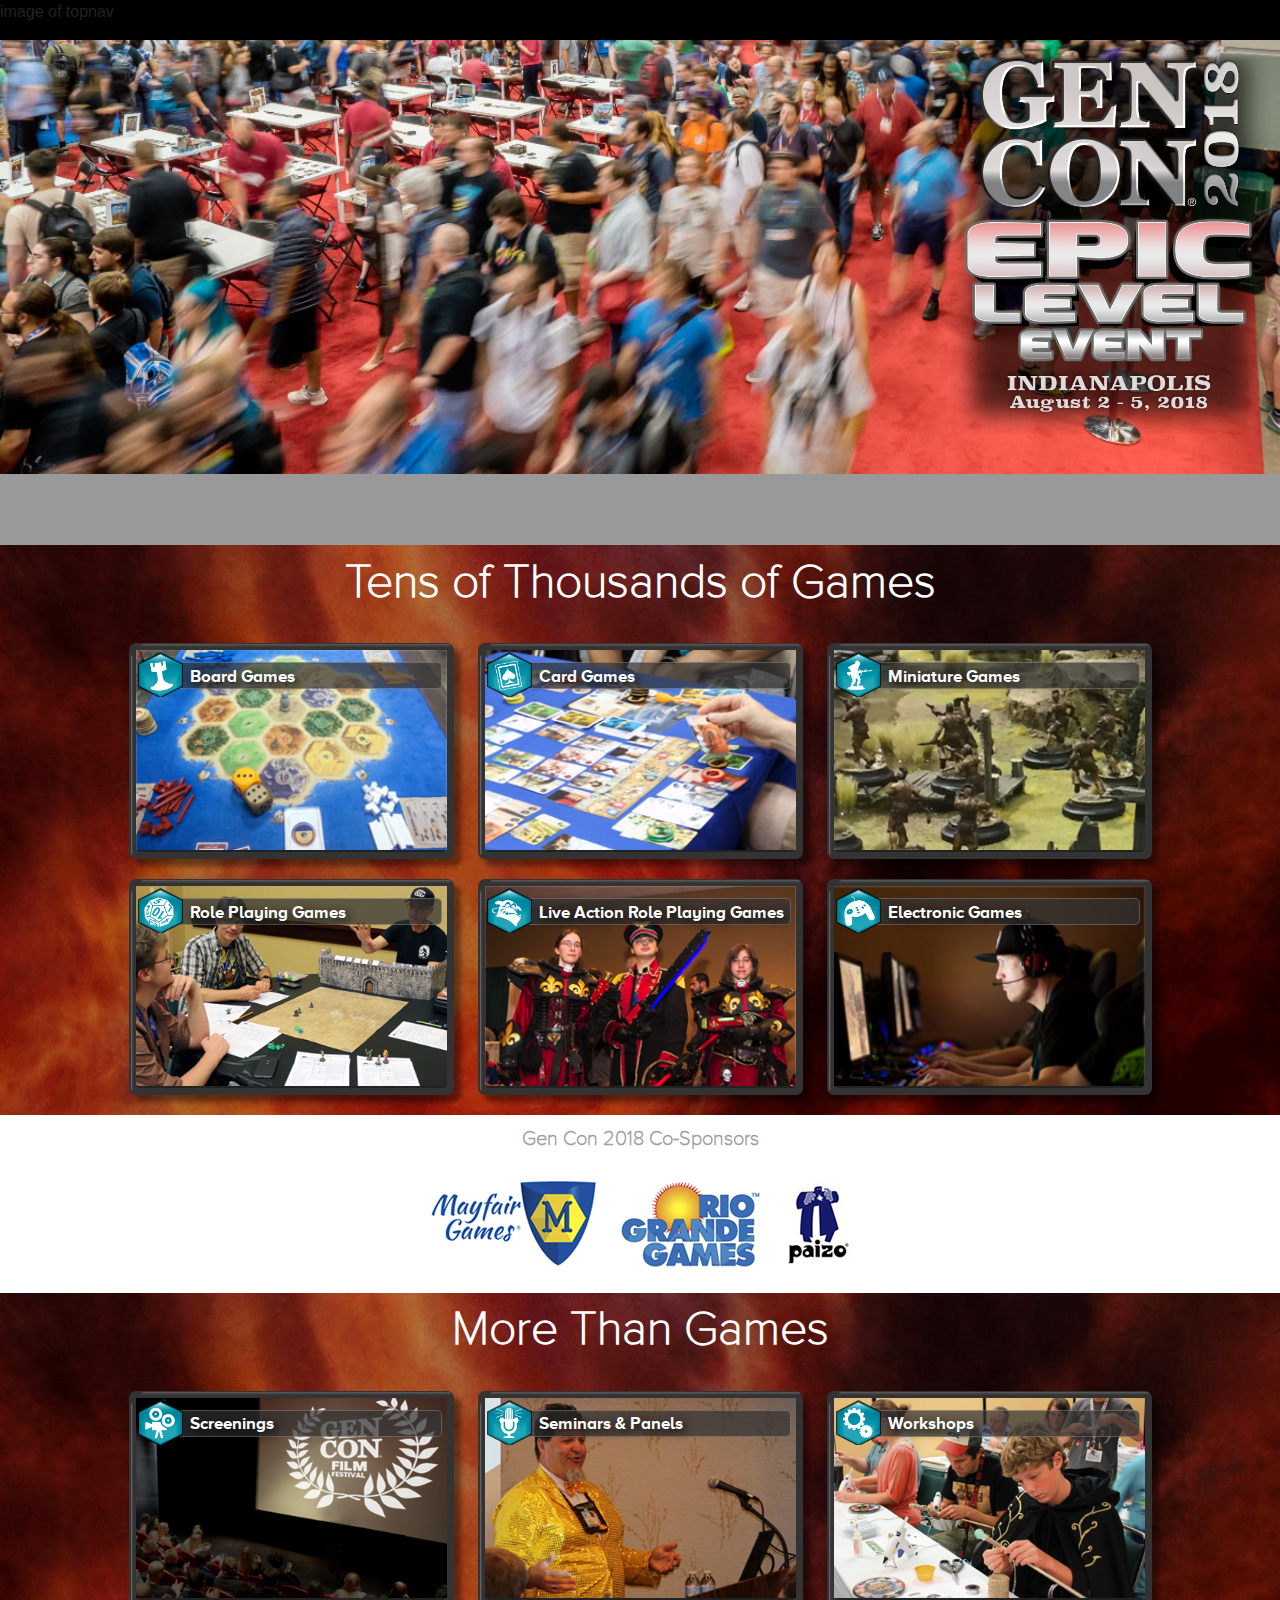
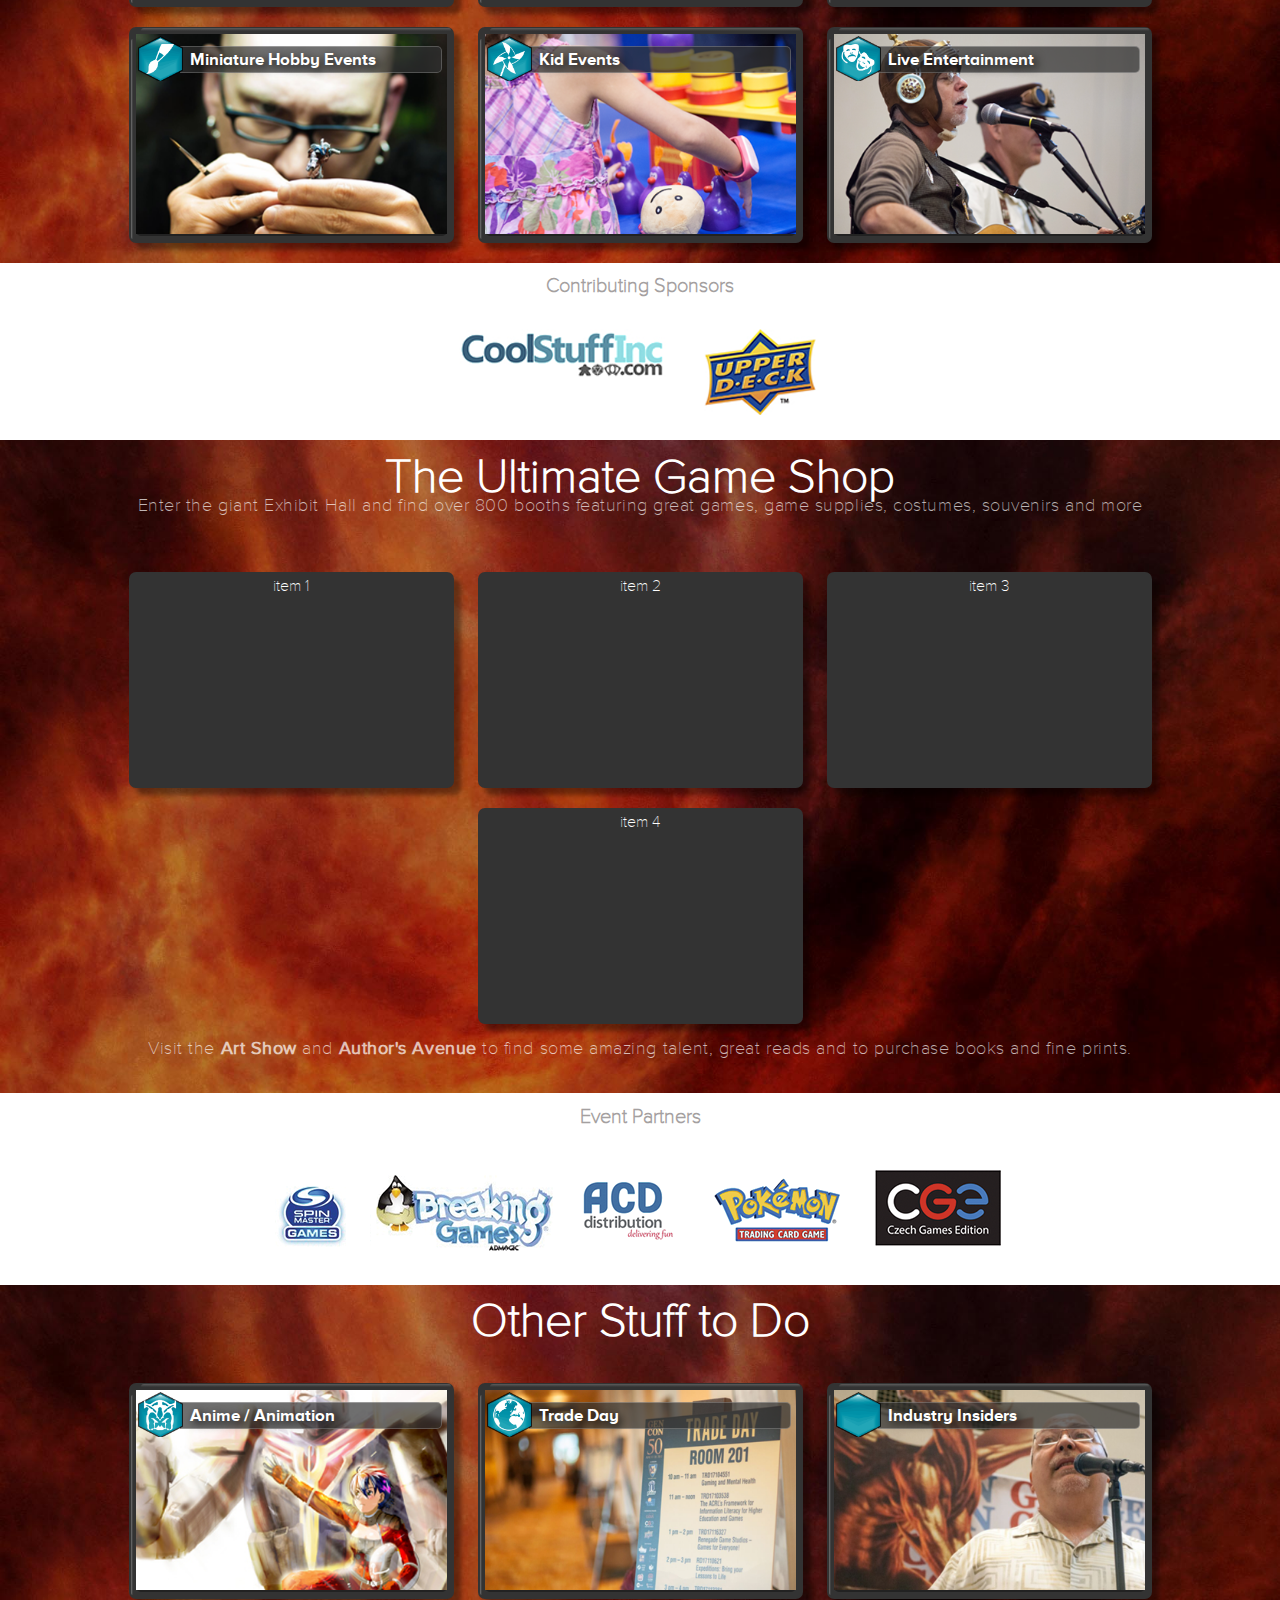
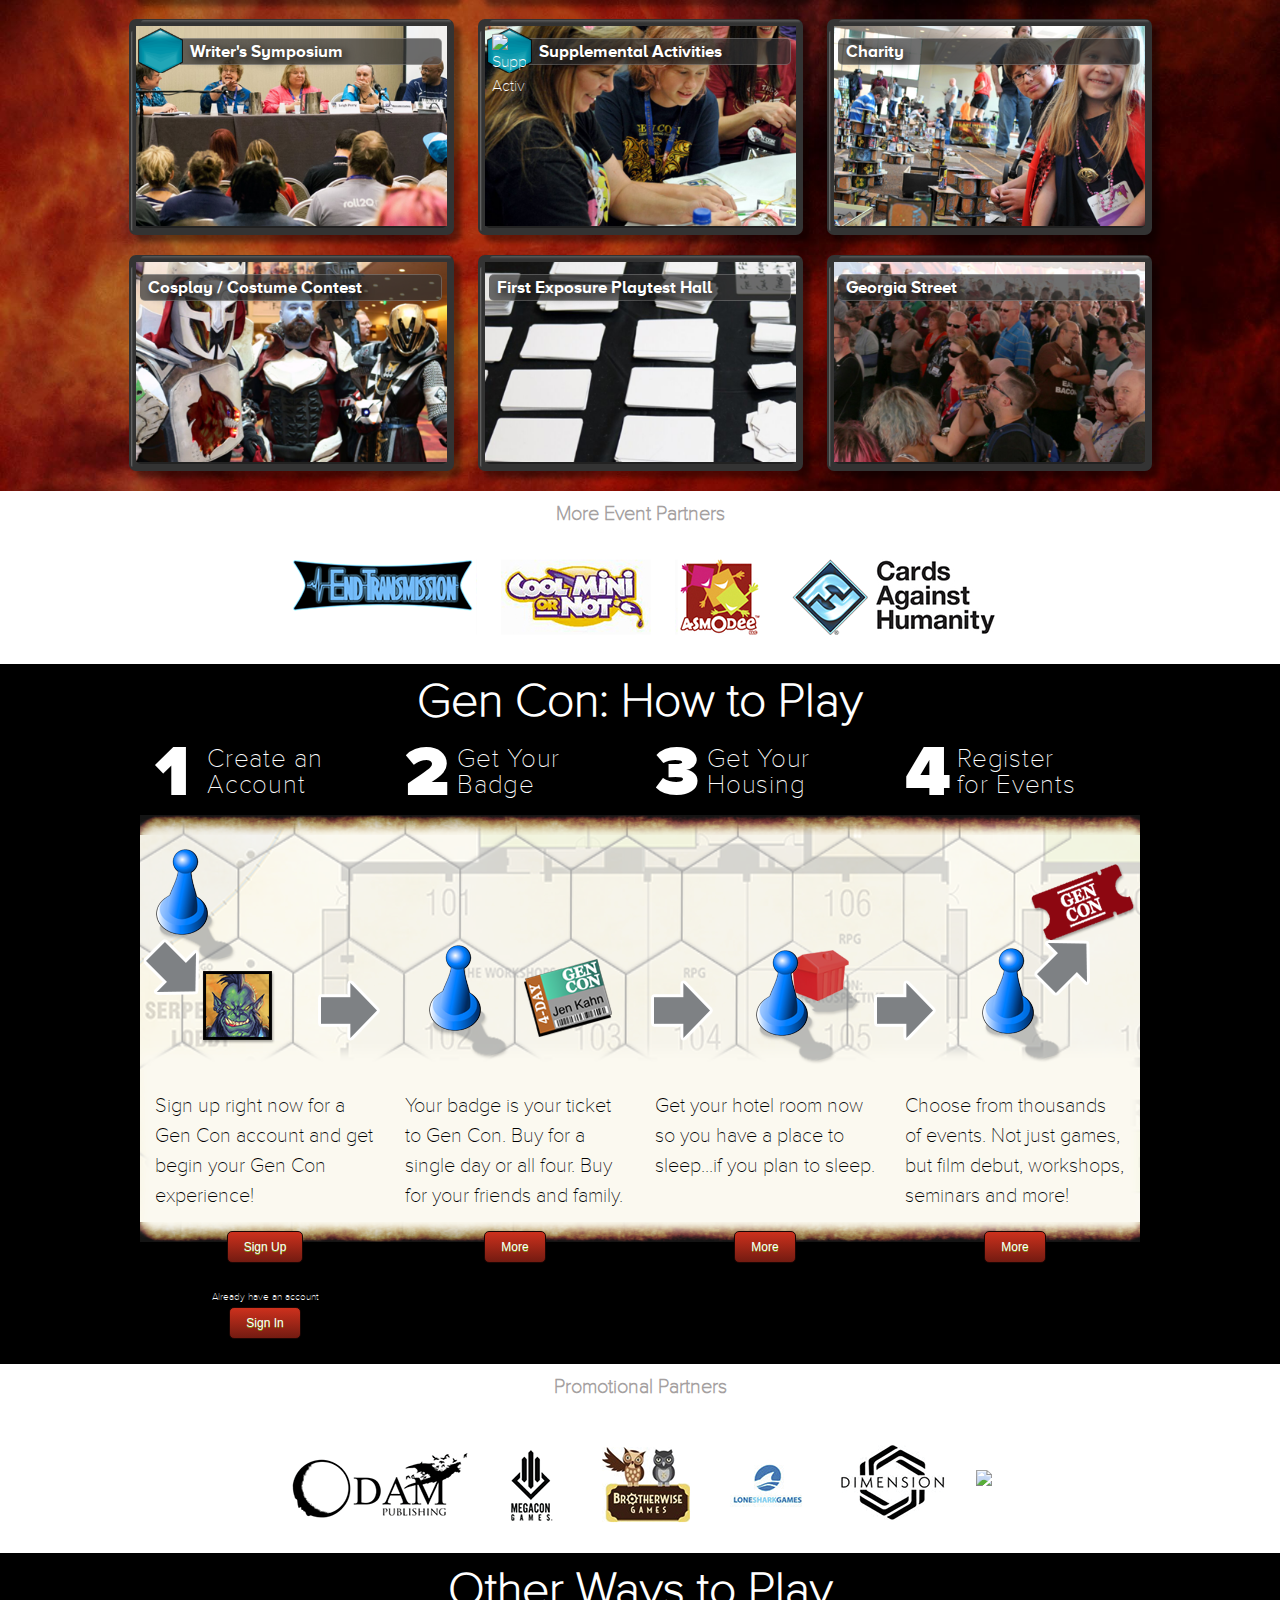
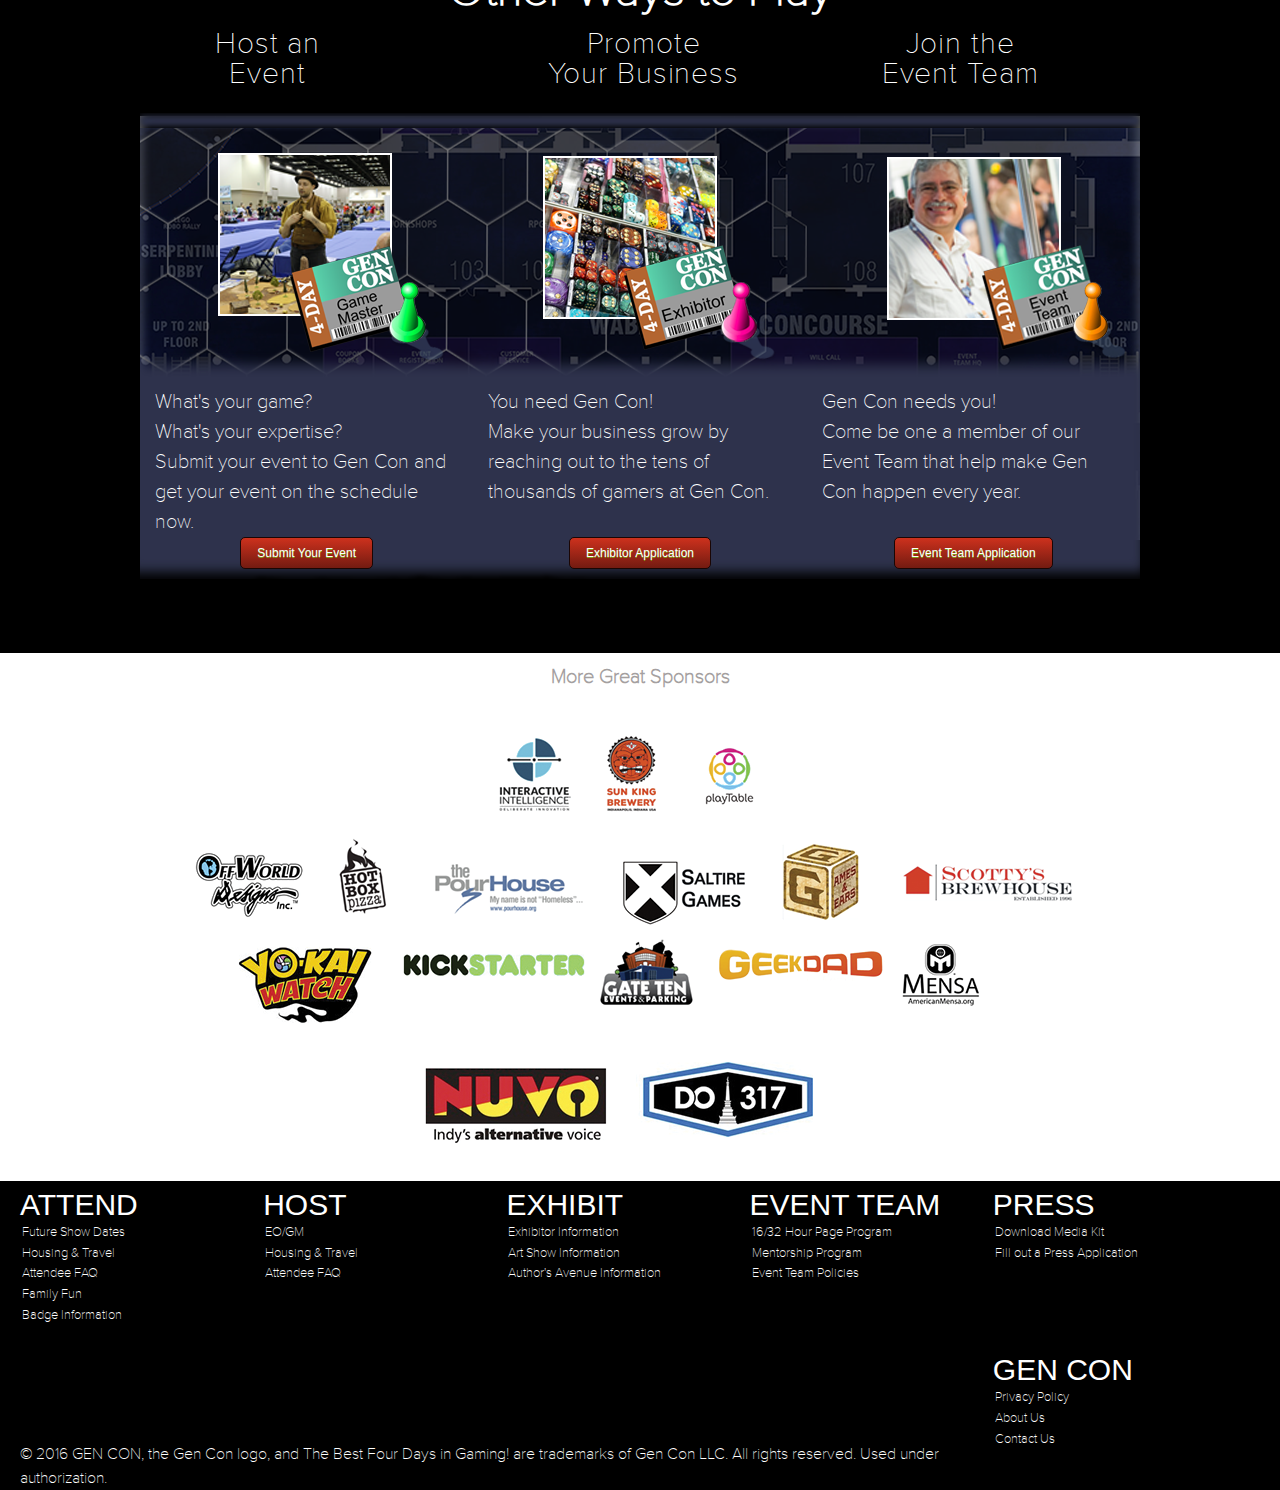
==== index.html @ 9a0e6e5e "fixed content for other stuff, added new icons and no-hex layout variant" ====
<!DOCTYPE HTML>
<html>
  <head>
    <title>Gen Con: Landing Page Sample</title>
    <link rel="stylesheet" type="text/css" href="css/normalize.css">
    <link rel="stylesheet" type="text/css" href="css/foundation.min.css">
    <link rel="stylesheet" type="text/css" href="css/style.css">
    <script src="js/vendor/modernizr.js"></script>
  </head>

  <body>
    <div class="topnav-fpo">
      image of topnav
    </div>
    <div class="landing-page">
      <section class="splash">

        <!-- temporarily adding background image while we wait for video -->
        <div class="bg-video" style="background-image:url('images/splash-background-tmp.jpg');background-repeat: no-repeat;background-size: cover;background-position-y:-350px;">
          <video preload=auto autoplay loop>
            <!-- <source src="videos/exhall-open-2018.mp4" type="video/mp4"> -->
          </video>
        </div>
        <div class="logo-panel">
          <img src="images/logo-panel.png">
        </div>

      </section>

      <section class="cards games">
        <h1>Tens of Thousands of Games</h1>

        <div class="card-grid">
          <div class="card active">
              <div class="card-content">
                <div class="card-art" id="boardgames"></div>
                <div class="event-type">
                  <img src="images/BoardgamesIcon.png" alt="Board Games">
                </div>
                <div class="card-title-plate">
                </div>

                <h3 class="card-title">
                    Board Games
                </h3>
                <div class="card-shine-x"></div>
                <div class="card-shine-y"></div>
                <article class="card-popup-content">
                  <div class="close-button">
                    <i class="fa fa-times-circle"></i>
                  </div>
                  <div class="card-popup-img">
                    <img src="images/card-bg-boardgames.png" />
                  </div>
                  <p>
                    Board games/table top games run the gamut from Eurogame's, to war games, to abstract, and much more. Lots to choose from based on strategy or with an element of chance from some of your favorite publishers or new ones yet to be discovered. Not your grandmother's "Sorry", although you might find some classics among the offerings!
                  </p>

                </article>
              </div>
            </div>

          <div class="card active">
            <div class="card-content">
              <div class="card-art" id="ccg"></div>
              <div class="event-type">
                <img src="images/CardGamesIcon.png" alt="Card Games">
              </div>
              <div class="card-title-plate">
              </div>

              <h3 class="card-title">
                  Card Games
              </h3>
              <div class="card-shine-x"></div>
              <div class="card-shine-y"></div>
              <article class="card-popup-content">
                <div class="close-button">
                  <i class="fa fa-times-circle"></i>
                </div>
                <!-- <h1>Card Games</h1> -->
                <div class="card-popup-img">
                  <img src="images/card-bg-ccg.png" />
                </div>
                <p>
                   Games where cards are the focus! Trading or non-collectable, miniatures included or not, this category offers a broad range including Magic the Gathering, Dominion, Pok&eacute;mon, Munchkin and more. Just a few of what you'll find under this category.
                <p>
              </article>
            </div>
          </div>
          <div class="card active">
            <div class="card-content">
              <div class="card-art" id="minis"></div>
              <div class="event-type">
                <img src="images/HistoricalMiniaturesIcon.png" alt="Miniature Games">
              </div>
              <div class="card-title-plate">
              </div>

              <h3 class="card-title">
                  Miniature Games
              </h3>
              <div class="card-shine-x"></div>
              <div class="card-shine-y"></div>
              <article class="card-popup-content">
                <div class="close-button">
                  <i class="fa fa-times-circle"></i>
                </div>
                <!-- <h1>Miniature Games</h1> -->
                <div class="card-popup-img">
                  <img src="images/card-bg-minis.png" />
                </div>
                <p>
                   Often associated with war gaming where battles are simulated, miniatures games not only include historical enactments but also non-historical into fantasy worlds to delight your sense's. The visual aspect of these games is something to be seen with intricate figurines, modeled terrain depicting landscapes known or unknown. They are not only fun to play, but fun to witness too!
                <p>
              </article>
            </div>
          </div>
        </div>
        <div class="card-grid">
          <div class="card active">
            <div class="card-content">
              <div class="card-art" id="rpg"></div>
              <div class="event-type">
                <img src="images/RPGIcon.png" alt="Role Playing Games">
              </div>
              <div class="card-title-plate">
              </div>
              <h3 class="card-title">
                  Role Playing Games
              </h3>
              <div class="card-shine-x"></div>
              <div class="card-shine-y"></div>
              <article class="card-popup-content">
                <div class="close-button">
                  <i class="fa fa-times-circle"></i>
                </div>
                <!-- <h1>Role Playing Games</h1> -->
                <div class="card-popup-img">
                  <img src="images/card-bg-rpg.png" />
                </div>
                <p>
                   Quintessential table top gaming where players create characters and have the freedom to improvise within the rules of the game. A typical adventure runs approx. 4 hours; players choices help to shape the course of the game! D&amp;D, Call of Cthulhu, and Pathfinder are just a few of what you'll find in this incredible rich and robust category.
                <p>
              </article>
            </div>
          </div>
          <div class="card active">
            <div class="card-content">
              <div class="card-art" id="larp"></div>
              <div class="event-type">
                <img src="images/LARPIcon.png" alt="LARP Games">
              </div>
              <div class="card-title-plate" style="padding-left: 25px;">
              </div>
              <h3 class="card-title">
                  Live Action Role Playing Games
              </h3>
              <div class="card-shine-x"></div>
              <div class="card-shine-y"></div>
              <article class="card-popup-content">
                <div class="close-button">
                  <i class="fa fa-times-circle"></i>
                </div>
                <!-- <h1>Live Action Role Playing Games</h1> -->
                <div class="card-popup-img">
                  <img src="images/card-bg-larp.png" />
                </div>
                <p>
                   Where role playing games meets improvisation head on! Players interact with one another and act out their character in character.
                <p>
              </article>
            </div>
          </div>
          <div class="card active">
            <div class="card-content">
              <div class="card-art" id="egames"></div>
              <div class="event-type">
                <img src="images/ElectronicGamesIcon.png" alt="Electronic Games">
              </div>
              <div class="card-title-plate">
              </div>
              <h3 class="card-title">
                  Electronic Games
              </h3>
              <div class="card-shine-x"></div>
              <div class="card-shine-y"></div>
              <article class="card-popup-content">
                <div class="close-button">
                  <i class="fa fa-times-circle"></i>
                </div>
                <!-- <h1>Electronic Games</h1> -->
                <div class="card-popup-img">
                  <img src="images/card-bg-egames.png" />
                </div>
                <p>
                   Gen Con offers quite a range in the e-game arena from PCs and consoles, to VR, to classic arcade cabinet games too! You'll also discover immersive bridge simulator games which allow multiple players to take their positions on the bridge of a starship to work together to solve missions
                <p>
              </article>
            </div>
          </div>
        </div>
      </section>

      <section class="sponsor">
        <h1>Gen Con 2018 Co-Sponsors</h1>
        <div class="sponsor-logos">
          <img src="images/sponsors/mayfair.png">
          <img src="images/sponsors/riogrande.png">
          <img src="images/sponsors/paizo.png">
        </div>
      </section>

      <section class="cards more">
        <h1>More Than Games</h1>
        <div class="card-grid">
          <div class="card active">
              <div class="card-content">
                <div class="card-art" id="screenings"></div>
                <div class="event-type">
                  <img src="images/FilmIcon.png" alt="Screenings">
                </div>
                <div class="card-title-plate">
                </div>

                <h3 class="card-title">
                    Screenings
                </h3>
                <div class="card-shine-x"></div>
                <div class="card-shine-y"></div>
                <article class="card-popup-content">
                  <div class="close-button">
                    <i class="fa fa-times-circle"></i>
                  </div>
                  <div class="card-popup-img">
                    <img src="images/card-bg-film.png" />
                  </div>
                  <p>
                    A variety of video presentations to inform or for fun! Under this category you'll find screening including anime, classic films, web series, and Film Contest submissions. These events are usually free, but acquiring a ticket ensures a seat.
                  </p>
                </article>
              </div>
            </div>

          <div class="card active">
            <div class="card-content">
              <div class="card-art" id="seminars"></div>
              <div class="event-type">
                <img src="images/SeminarsIcon.png" alt="Seminars & Panels">
              </div>
              <div class="card-title-plate">
              </div>

              <h3 class="card-title">
                  Seminars &amp; Panels
              </h3>
              <div class="card-shine-x"></div>
              <div class="card-shine-y"></div>
              <article class="card-popup-content">
                <div class="close-button">
                  <i class="fa fa-times-circle"></i>
                </div>
                <!-- <h1>Card Games</h1> -->
                <div class="card-popup-img">
                  <img src="images/card-bg-seminar.png" />
                </div>
                <p>
                  Lectures and discussions on a variety of gaming, gaming related, and non-gaming topics by those in the know and those who want to share their expertise. These events run the gamut, there is something for everyone. SEMs are always free, but acquiring a ticket ensures a seat.
                <p>
              </article>
            </div>
          </div>
          <div class="card active">
            <div class="card-content">
              <div class="card-art" id="workshops"></div>
              <div class="event-type">
                <img src="images/WorkshopsIcon.png" alt="Workshops">
              </div>
              <div class="card-title-plate">
              </div>

              <h3 class="card-title">
                  Workshops
              </h3>
              <div class="card-shine-x"></div>
              <div class="card-shine-y"></div>
              <article class="card-popup-content">
                <div class="close-button">
                  <i class="fa fa-times-circle"></i>
                </div>
                <div class="card-popup-img">
                  <img src="images/card-bg-workshop.png" />
                </div>
                <p>
                  Learn, make, and create. These events teach a new skill, or a new technique, on a variety of topics. Topics can include anything, from how to be a GM, to how to make jewelry and often result in a finished product you'll take home. Materials are usually provided (but check the event listing for specifics).
                <p>
              </article>
            </div>
          </div>
        </div>
        <div class="card-grid">
          <div class="card active" >
            <div class="card-content">
              <div class="card-art" id="minihobby"></div>
              <div class="event-type">
                <img src="images/MiniHobbyIcon.png" alt="Miniature Hobby Events">
              </div>
              <div class="card-title-plate">
              </div>
              <h3 class="card-title">
                  Miniature Hobby Events
              </h3>
              <div class="card-shine-x"></div>
              <div class="card-shine-y"></div>
              <article class="card-popup-content">
                <div class="close-button">
                  <i class="fa fa-times-circle"></i>
                </div>
                <!-- <h1>Role Playing Games</h1> -->
                <div class="card-popup-img">
                  <img src="images/card-bg-minihobby.png" />
                </div>
                <p>
                  These events focus solely on the art of miniature painting and construction. Classes teach everything from the basics of miniature painting, to advanced miniature construction techniques, to building terrain.  Most classes provide all materials required (but check the event listing for specifics).
                <p>
              </article>
            </div>
          </div>
          <div class="card active">
            <div class="card-content">
              <div class="card-art" id="kid"></div>
              <div class="event-type">
                <img src="images/KidIcon.png" alt="Kid Events">
              </div>
              <div class="card-title-plate" style="padding-left: 25px;">
              </div>
              <h3 class="card-title">
                  Kid Events
              </h3>
              <div class="card-shine-x"></div>
              <div class="card-shine-y"></div>
              <article class="card-popup-content">
                <div class="close-button">
                  <i class="fa fa-times-circle"></i>
                </div>
                <!-- <h1>Live Action Role Playing Games</h1> -->
                <div class="card-popup-img">
                  <img src="images/card-bg-kid.png" />
                </div>
                <p>
                  Kid events are generally targeted at ages 3 to 10 and include kid friendly board, card, and RPG games, as well as kid focused arts and crafts.  Some of these items are free and some have a charge; check the event listing for specifics.
                <p>
              </article>
            </div>
          </div>
          <div class="card active">
            <div class="card-content">
              <div class="card-art" id="entertainment"></div>
              <div class="event-type">
                <img src="images/EntertainmentIcon.png" alt="Live Entertainment">
              </div>
              <div class="card-title-plate">
              </div>
              <h3 class="card-title">
                  Live Entertainment
              </h3>
              <div class="card-shine-x"></div>
              <div class="card-shine-y"></div>
              <article class="card-popup-content">
                <div class="close-button">
                  <i class="fa fa-times-circle"></i>
                </div>
                <!-- <h1>Electronic Games</h1> -->
                <div class="card-popup-img">
                  <img src="images/card-bg-entertainment.png" />
                </div>
                <p>
                  We're also going to have a Live Entertainment section here.
                </p>
              </article>
            </div>
          </div>
        </div>
      </section>
      <section class="sponsor">
        <h1>Contributing Sponsors</h1>
        <div class="sponsor-logos">
          <img src="images/sponsors/coolstuff.png">
          <img src="images/sponsors/upperdeck.png">
        </div>
      </section>

      <section class="cards exhibit">
        <h1>The Ultimate Game Shop</h1>
        <h2>
          Enter the giant Exhibit Hall and find over 800 booths featuring great games, game supplies, costumes, souvenirs and more
        </h2>
        <div class="card-grid">
          <div class="card portrait">
            item 1
          </div>
          <div class="card portrait">
            item 2
          </div>
          <div class="card portrait">
            item 3
          </div>
          <div class="card portrait">
            item 4
          </div>
        </div>
        <p class="text-center">Visit the <a href="#" class="strong-link">Art Show</a> and <a href="#" class="strong-link">Author's Avenue</a> to find some amazing talent, great reads and to purchase books and fine prints.</p>
      </section>

      <section class="sponsor">
        <h1>Event Partners</h1>
        <div class="sponsor-logos">
          <img src="images/sponsors/spinmaster.png">
          <img src="images/sponsors/breakinggames.png">
          <img src="images/sponsors/acddist.png">
          <img src="images/sponsors/pokemon.png">
          <img src="images/sponsors/czechgames.png">
        </div>
      </section>

      <section class="cards other">
        <h1>Other Stuff to Do</h1>
        <div class="card-grid">
          <div class="card">
              <div class="card-content">
                <div class="card-art" id="anime"></div>
                <div class="event-type">
                  <img src="images/AnimeIcon.png" alt="Anime">
                </div>
                <div class="card-title-plate">
                </div>

                <h3 class="card-title">
                    Anime / Animation
                </h3>
                <div class="card-shine-x"></div>
                <div class="card-shine-y"></div>
              </div>
            </div>

          <div class="card">
            <div class="card-content">
              <div class="card-art" id="trade"></div>
              <div class="event-type">
                <img src="images/TradeDayIcon.png" alt="Trade Day">
              </div>
              <div class="card-title-plate">
              </div>

              <h3 class="card-title">
                  Trade Day
              </h3>
              <div class="card-shine-x"></div>
              <div class="card-shine-y"></div>
            </div>
          </div>
          <div class="card">
            <div class="card-content">
              <div class="card-art" id="iinsiders"></div>
              <div class="event-type">
              </div>
              <div class="card-title-plate">
              </div>

              <h3 class="card-title">
                  Industry Insiders
              </h3>
              <div class="card-shine-x"></div>
              <div class="card-shine-y"></div>
            </div>
          </div>
        </div>
        <div class="card-grid">
          <div class="card" >
            <div class="card-content">
              <div class="card-art" id="wsymp"></div>
              <div class="event-type">
                <!-- <img src="images/WritersSymp.png" alt="Writer's Symposium"> -->
              </div>
              <div class="card-title-plate">
              </div>
              <h3 class="card-title">
                  Writer's Symposium
              </h3>
              <div class="card-shine-x"></div>
              <div class="card-shine-y"></div>
            </div>
          </div>
          <div class="card">
            <div class="card-content">
              <div class="card-art" id="supact"></div>
              <div class="event-type">
                <img src="images/SpaIcon.png" alt="Supplemental Activities">
              </div>
              <div class="card-title-plate" style="padding-left: 25px;">
              </div>
              <h3 class="card-title">
                  Supplemental Activities
              </h3>
              <div class="card-shine-x"></div>
              <div class="card-shine-y"></div>
            </div>
          </div>
          <div class="card">
            <div class="card-content">
              <div class="card-art" id="charity"></div>
              <div class="card-title-plate no-hex">
              </div>
              <h3 class="card-title no-hex">
                  Charity
              </h3>
              <div class="card-shine-x"></div>
              <div class="card-shine-y"></div>
            </div>
          </div>
        </div>
        <div class="card-grid">
          <div class="card" >
            <div class="card-content">
              <div class="card-art" id="cosplay"></div>
              <div class="card-title-plate no-hex">
              </div>
              <h3 class="card-title no-hex">
                  Cosplay / Costume Contest
              </h3>
              <div class="card-shine-x"></div>
              <div class="card-shine-y"></div>
            </div>
          </div>
          <div class="card">
            <div class="card-content">
              <div class="card-art" id="feph"></div>
              <div class="card-title-plate no-hex">
              </div>
              <h3 class="card-title no-hex">
                  First Exposure Playtest Hall
              </h3>
              <div class="card-shine-x"></div>
              <div class="card-shine-y"></div>
            </div>
          </div>
          <div class="card">
            <div class="card-content">
              <div class="card-art" id="georgia"></div>
              <div class="card-title-plate no-hex">
              </div>
              <h3 class="card-title no-hex">
                  Georgia Street
              </h3>
              <div class="card-shine-x"></div>
              <div class="card-shine-y"></div>
            </div>
          </div>
        </div>
      </section>

      <section class="sponsor">
        <h1>More Event Partners</h1>
        <div class="sponsor-logos">
          <img src="images/sponsors/endtransmission.png">
          <img src="images/sponsors/coolmini.png">
          <img src="images/sponsors/asmodee.png">
          <img src="images/sponsors/cah.png">
        </div>
      </section>

      <section class="how-to-play">
        <h1>Gen Con: How to Play</h1>
        <div class="row">
          <div class="small-3 columns">
            <h1>1</h1>
            <h2>
              Create an<br>
              Account
            <h2>
          </div>
          <div class="small-3 columns">
            <h1>2</h1>
            <h2>
              Get Your<br>
              Badge
            </h2>
          </div>
          <div class="small-3 columns">
            <h1>3</h1>
            <h2>
              Get Your<br>
              Housing
            </h2>
          </div>
          <div class="small-3 columns">
            <h1>4</h1>
            <h2>
              Register<br>
              for Events
            </h2>
          </div>
        </div>

        <div class="row descriptions">
          <div class="small-3 columns">
            Sign up right now for a Gen Con account and get begin your Gen Con experience!
          </div>
          <div class="small-3 columns">
            Your badge is your ticket to Gen Con. Buy for a single day or all four. Buy for your friends and family.
          </div>
          <div class="small-3 columns">
            Get your hotel room now so you have a place to sleep...if you plan to sleep.
          </div>
          <div class="small-3 columns">
            Choose from thousands of events. Not just games, but film debut, workshops, seminars and more!
          </div>
        </div>
        <div class="row buttons">
          <div class="small-3 columns">
            <a href="/" class="button">Sign Up</a><br>
            <small>Already have an account</small><br>
            <a href="/" class="button">Sign In</a>
          </div>
          <div class="small-3 columns">
            <a href="/" class="button">More</a>
          </div>
          <div class="small-3 columns">
            <a href="/" class="button">More</a>
          </div>
          <div class="small-3 columns">
            <a href="/" class="button">More</a>
          </div>
        </div>
      </section>

      <section class="sponsor">
        <h1>Promotional Partners</h1>
        <div class="sponsor-logos">
          <img src="images/sponsors/odam.png">
          <img src="images/sponsors/megacon.png">
          <img src="images/sponsors/brotherwise.png">
          <img src="images/sponsors/loneshark.png">
          <img src="images/sponsors/dimension.png">
          <img src="images/sponsors/whitewizard.png">
        </div>
      </section>

      <section class="alt-play">
        <h1>Other Ways to Play</h1>
        <div class="row">
          <div class="small-4 columns">
            <h2>
              Host an<br>
              Event
            <h2>
          </div>
          <div class="small-4 columns">
            <h2>
              Promote<br>
              Your Business
            </h2>
          </div>
          <div class="small-4 columns">
            <h2>
              Join the<br>
              Event Team
            </h2>
          </div>
        </div>

        <div class="row descriptions">
          <div class="small-4 columns">
            What's your game?<br>
            What's your expertise?<br>
            Submit your event to Gen Con and get your event on the schedule now.
          </div>
          <div class="small-4 columns">
            You need Gen Con!<br>
            Make your business grow by reaching out to the tens of thousands of gamers at Gen Con.
          </div>
          <div class="small-4 columns">
            Gen Con needs you!<br>
            Come be one a member of our Event Team that help make Gen Con happen every year.
          </div>
        </div>
        <div class="row buttons">
          <div class="small-4 columns">
            <a href="/" class="button">Submit Your Event</a>
          </div>
          <div class="small-4 columns">
            <a href="/" class="button">Exhibitor Application</a>
          </div>
          <div class="small-4 columns">
            <a href="/" class="button">Event Team Application</a>
          </div>
        </div>
      </section>

      <section class="sponsor">
        <h1>More Great Sponsors</h1>
        <div class="sponsor-logos">
          <img src="images/sponsors/othersponsors.png">
        </div>
      </section>

      <footer id="landing-page-footer">
        <div class="site-map clearfix">
          <div class="site-area">
            <h2>Attend</h2>
            <ul>
              <li>Future Show Dates</li>
              <li>Housing &amp; Travel</li>
              <li>Attendee FAQ</li>
              <li>Family Fun</li>
              <li>Badge Information</li>
            </ul>
          </div>
          <div class="site-area">
            <h2>Host</h2>
            <ul>
              <li>EO/GM</li>
              <li>Housing &amp; Travel</li>
              <li>Attendee FAQ</li>
            </ul>
          </div>
          <div class="site-area">
            <h2>Exhibit</h2>
            <ul>
              <li>Exhibitor Information</li>
              <li>Art Show Information</li>
              <li>Author's Avenue Information</li>
            </ul>
          </div>
          <div class="site-area">
            <h2>Event Team</h2>
            <ul>
              <li>16/32 Hour Page Program</li>
              <li>Mentorship Program</li>
              <li>Event Team Policies</li>
            </ul>
          </div>
          <div class="site-area">
            <h2>Press</h2>
            <ul>
              <li>Download Media Kit</li>
              <li>Fill out a Press Application</li>
            </ul>
          </div>
        </div>
        <div class="site-map clearfix">
          <div class="site-area" style="width:76%">
            <br><br><br><br>
            &copy; 2016 GEN CON, the Gen Con logo, and The Best Four Days in Gaming! are trademarks of Gen Con LLC. All rights reserved. Used under authorization.
          </div>
          <div class="site-area">
            <h2>Gen Con</h2>
            <ul>
              <li>Privacy Policy</li>
              <li>About Us</li>
              <li>Contact Us</li>
          </div>
        </div>
      </footer>
    </div>
    <script src="js/vendor/jquery.js"></script>
    <script src="js/foundation.min.js"></script>
    <script>
      $(document).foundation();
    </script>
    <script src="js/cardpop.js"></script>
  </body>
</html>
---- css/style.css ----
.topnav-fpo {
  background-color: #000;
  height: 40px;
  margin: 0;
  padding: 0;
  position: absolute;
  top: 0;
  width: 100vw;
  z-index: 1; }

@font-face {
  font-family: 'proxima_nova_altblack';
  src: url("../fonts/Proxima Nova Alt Black-webfont.eot");
  src: url("../fonts/Proxima Nova Alt Black-webfont.eot?#iefix") format("embedded-opentype"), url("../fonts/Proxima Nova Alt Black-webfont.woff2") format("woff2"), url("../fonts/Proxima Nova Alt Black-webfont.woff") format("woff"), url("../fonts/Proxima Nova Alt Black-webfont.ttf") format("truetype"), url("../fonts/Proxima Nova Alt Black-webfont.svg#proxima_nova_altblack") format("svg");
  font-weight: normal;
  font-style: normal; }
@font-face {
  font-family: 'proxima_nova_altbold';
  src: url("../fonts/Proxima Nova Alt Bold-webfont.eot");
  src: url("../fonts/Proxima Nova Alt Bold-webfont.eot?#iefix") format("embedded-opentype"), url("../fonts/Proxima Nova Alt Bold-webfont.woff2") format("woff2"), url("../fonts/Proxima Nova Alt Bold-webfont.woff") format("woff"), url("../fonts/Proxima Nova Alt Bold-webfont.ttf") format("truetype"), url("../fonts/Proxima Nova Alt Bold-webfont.svg#proxima_nova_altbold") format("svg");
  font-weight: normal;
  font-style: normal; }
@font-face {
  font-family: 'Proxima Nova';
  src: url("../fonts/Proxima Nova Alt Regular-webfont.eot");
  src: url("../fonts/Proxima Nova Alt Regular-webfont.eot?#iefix") format("embedded-opentype"), url("../fonts/Proxima Nova Alt Regular-webfont.woff2") format("woff2"), url("../fonts/Proxima Nova Alt Regular-webfont.woff") format("woff"), url("../fonts/Proxima Nova Alt Regular-webfont.ttf") format("truetype"), url("../fonts/Proxima Nova Alt Regular-webfont.svg#proxima_nova_altregular") format("svg");
  font-weight: normal;
  font-style: normal; }
@font-face {
  font-family: 'proxima_nova_scosfthin';
  src: url("../fonts/Proxima Nova ScOsf Thin-webfont.eot");
  src: url("../fonts/Proxima Nova ScOsf Thin-webfont.eot?#iefix") format("embedded-opentype"), url("../fonts/Proxima Nova ScOsf Thin-webfont.woff2") format("woff2"), url("../fonts/Proxima Nova ScOsf Thin-webfont.woff") format("woff"), url("../fonts/Proxima Nova ScOsf Thin-webfont.ttf") format("truetype"), url("../fonts/Proxima Nova ScOsf Thin-webfont.svg#proxima_nova_scosfthin") format("svg");
  font-weight: normal;
  font-style: normal; }
@font-face {
  font-family: 'proxima_nova_ltsemibold';
  src: url("../fonts/Proxima Nova Semibold-webfont.eot");
  src: url("../fonts/Proxima Nova Semibold-webfont.eot?#iefix") format("embedded-opentype"), url("../fonts/Proxima Nova Semibold-webfont.woff2") format("woff2"), url("../fonts/Proxima Nova Semibold-webfont.woff") format("woff"), url("../fonts/Proxima Nova Semibold-webfont.ttf") format("truetype"), url("../fonts/Proxima Nova Semibold-webfont.svg#proxima_nova_ltsemibold") format("svg");
  font-weight: normal;
  font-style: normal; }
@font-face {
  font-family: 'proxima_nova_ltthin';
  src: url("../fonts/Proxima Nova Thin-webfont.eot");
  src: url("../fonts/Proxima Nova Thin-webfont.eot?#iefix") format("embedded-opentype"), url("../fonts/Proxima Nova Thin-webfont.woff2") format("woff2"), url("../fonts/Proxima Nova Thin-webfont.woff") format("woff"), url("../fonts/Proxima Nova Thin-webfont.ttf") format("truetype"), url("../fonts/Proxima Nova Thin-webfont.svg#proxima_nova_ltthin") format("svg");
  font-weight: normal;
  font-style: normal; }
/*********************************************
import Gen Con font
*********************************************/
@font-face {
  font-family: 'gencon';
  src: url("../fonts/gencon.eot");
  src: url("../fonts/gencon.eot") format("embedded-opentype"), url("../fonts/gencon.woff") format("woff"), url("../fonts/gencon.ttf") format("truetype"), url("../fonts/gencon.svg#gencon") format("svg");
  font-weight: normal;
  font-style: normal; }
/********************************************************

2018 Colors

********************************************************/
/****************************************************/
/*********************************************
class selectors for Font Awesome
*********************************************/
[class*="fa-"] {
  font-family: 'gencon';
  font-style: normal;
  font-variant: normal;
  font-weight: normal;
  line-height: 1;
  speak: none;
  text-transform: none;
  -webkit-font-smoothing: antialiased;
  -moz-osx-font-smoothing: grayscale; }

[class*="fa-"] .white {
  color: #fff; }
[class*="fa-"] .black {
  color: #000; }

/* makes the font 33% larger relative to the icon container */
.fa-lg {
  font-size: 1.33333em;
  line-height: 0.75em;
  vertical-align: -15%; }

.fa-2x {
  font-size: 2em; }

.fa-3x {
  font-size: 3em; }

.fa-4x {
  font-size: 4em; }

.fa-5x {
  font-size: 5em; }

/*********************************************
Map navigation menu icons
*********************************************/
.fa-floor-level-stacked:before {
  content: "\e904";
  letter-spacing: -3em;
  color: black; }

.fa-floor-level-stacked:after {
  content: "\e905";
  color: white; }

/*********************************************
Icon font reference selectors
*********************************************/
.fa-toilet:before {
  content: "\e90b"; }

.fa-open-door:before {
  content: "\e909"; }

.fa-sleeping-bed:before {
  content: "\e90a"; }

.fa-shopping-bag:before {
  content: "\e908"; }

.fa-gen-con-logo:before {
  content: "\e907"; }

.fa-file-export:before {
  content: "\e90d"; }

.fa-file-import:before {
  content: "\e90e"; }

.fa-comment-exclaim:before {
  content: "\e90c"; }

.fa-comments-new:before {
  content: "\e90f"; }

.fa-badge-allocation-c:before {
  content: "\e910"; }

.fa-allocate-badge-s:before {
  content: "\e911"; }

.fa-allocate-badge:before {
  content: "\e912"; }

.fa-discounts-add:before {
  content: "\e913"; }

.fa-dice:before {
  content: "\e900"; }

.fa-allocate:before {
  content: "\e901"; }

.fa-floor-level-fill:before {
  content: "\e905";
  color: #fff; }

.fa-floor-level:before {
  content: "\e903"; }

.fa-floor-level-o:before {
  content: "\e904"; }

.fa-floor-level-square:before {
  content: "\e902"; }

.fa-floor-level-square-o:before {
  content: "\e906"; }

.fa-pushpin-2:before {
  content: "\e614"; }

.fa-pushpin-1:before {
  content: "\e615"; }

.fa-topic-edit:before {
  content: "\e611"; }

.fa-relate-topic:before {
  content: "\e610"; }

.fa-forum-new:before {
  content: "\e60f"; }

.fa-cop:before {
  content: "\e60e"; }

.fa-topic-new:before {
  content: "\e60d"; }

.fa-arrow-right-down:before {
  content: "\e41c"; }

.fa-user-block:before {
  content: "\e18c"; }

.fa-envelope-open:before {
  content: "\e914"; }

.fa-angle-last:before {
  content: "\e60b"; }

.fa-angle-start:before {
  content: "\e60c"; }

.fa-comment-o-new:before {
  content: "\e608"; }

.fa-comment-o-add:before {
  content: "\e607"; }

.fa-comment-o-minus:before {
  content: "\e60a"; }

.fa-forum-group:before {
  content: "\e609"; }

.fa-forum-group2:before {
  content: "\e606"; }

.fa-grab-grid:before {
  content: "\e605"; }

.fa-glass:before {
  content: "\f000"; }

.fa-music:before {
  content: "\f001"; }

.fa-search:before {
  content: "\f002"; }

.fa-envelope-o:before {
  content: "\f003"; }

.fa-heart:before {
  content: "\f004"; }

.fa-star:before {
  content: "\f005"; }

.fa-star-o:before {
  content: "\f006"; }

.fa-user:before {
  content: "\f007"; }

.fa-film:before {
  content: "\f008"; }

.fa-th-large:before {
  content: "\f009"; }

.fa-th:before {
  content: "\f00a"; }

.fa-th-list:before {
  content: "\f00b"; }

.fa-check:before {
  content: "\f00c"; }

.fa-close:before {
  content: "\f00d"; }

.fa-search-plus:before {
  content: "\f00e"; }

.fa-search-minus:before {
  content: "\f010"; }

.fa-power-off:before {
  content: "\f011"; }

.fa-signal:before {
  content: "\f012"; }

.fa-cog:before {
  content: "\f013"; }

.fa-trash-o:before {
  content: "\f014"; }

.fa-home:before {
  content: "\f015"; }

.fa-file-o:before {
  content: "\f016"; }

.fa-clock-o:before {
  content: "\f017"; }

.fa-road:before {
  content: "\f018"; }

.fa-download:before {
  content: "\f019"; }

.fa-arrow-circle-o-down:before {
  content: "\f01a"; }

.fa-arrow-circle-o-up:before {
  content: "\f01b"; }

.fa-inbox:before {
  content: "\f01c"; }

.fa-play-circle-o:before {
  content: "\f01d"; }

.fa-repeat:before {
  content: "\f01e"; }

.fa-refresh:before {
  content: "\f021"; }

.fa-list-alt:before {
  content: "\f022"; }

.fa-lock:before {
  content: "\f023"; }

.fa-flag:before {
  content: "\f024"; }

.fa-headphones:before {
  content: "\f025"; }

.fa-volume-off:before {
  content: "\f026"; }

.fa-volume-down:before {
  content: "\f027"; }

.fa-volume-up:before {
  content: "\f028"; }

.fa-qrcode:before {
  content: "\f029"; }

.fa-barcode:before {
  content: "\f02a"; }

.fa-tag:before {
  content: "\f02b"; }

.fa-tags:before {
  content: "\f02c"; }

.fa-book:before {
  content: "\f02d"; }

.fa-bookmark:before {
  content: "\f02e"; }

.fa-print:before {
  content: "\f02f"; }

.fa-camera:before {
  content: "\f030"; }

.fa-font:before {
  content: "\f031"; }

.fa-bold:before {
  content: "\f032"; }

.fa-italic:before {
  content: "\f033"; }

.fa-text-height:before {
  content: "\f034"; }

.fa-text-width:before {
  content: "\f035"; }

.fa-align-left:before {
  content: "\f036"; }

.fa-align-center:before {
  content: "\f037"; }

.fa-align-right:before {
  content: "\f038"; }

.fa-align-justify:before {
  content: "\f039"; }

.fa-list:before {
  content: "\f03a"; }

.fa-dedent:before {
  content: "\f03b"; }

.fa-indent:before {
  content: "\f03c"; }

.fa-video-camera:before {
  content: "\f03d"; }

.fa-image:before {
  content: "\f03e"; }

.fa-pencil:before {
  content: "\f040"; }

.fa-map-marker:before {
  content: "\f041"; }

.fa-adjust:before {
  content: "\f042"; }

.fa-tint:before {
  content: "\f043"; }

.fa-edit:before {
  content: "\f044"; }

.fa-share-square-o:before {
  content: "\f045"; }

.fa-check-square-o:before {
  content: "\f046"; }

.fa-arrows:before {
  content: "\f047"; }

.fa-step-backward:before {
  content: "\f048"; }

.fa-fast-backward:before {
  content: "\f049"; }

.fa-backward:before {
  content: "\f04a"; }

.fa-play:before {
  content: "\f04b"; }

.fa-pause:before {
  content: "\f04c"; }

.fa-stop:before {
  content: "\f04d"; }

.fa-forward:before {
  content: "\f04e"; }

.fa-fast-forward:before {
  content: "\f050"; }

.fa-step-forward:before {
  content: "\f051"; }

.fa-eject:before {
  content: "\f052"; }

.fa-chevron-left:before {
  content: "\f053"; }

.fa-chevron-right:before {
  content: "\f054"; }

.fa-plus-circle:before {
  content: "\f055"; }

.fa-minus-circle:before {
  content: "\f056"; }

.fa-times-circle:before {
  content: "\f057"; }

.fa-check-circle:before {
  content: "\f058"; }

.fa-question-circle:before {
  content: "\f059"; }

.fa-info-circle:before {
  content: "\f05a"; }

.fa-crosshairs:before {
  content: "\f05b"; }

.fa-times-circle-o:before {
  content: "\f05c"; }

.fa-check-circle-o:before {
  content: "\f05d"; }

.fa-ban:before {
  content: "\f05e"; }

.fa-arrow-left:before {
  content: "\f060"; }

.fa-arrow-right:before {
  content: "\f061"; }

.fa-arrow-up:before {
  content: "\f062"; }

.fa-arrow-down:before {
  content: "\f063"; }

.fa-mail-forward:before {
  content: "\f064"; }

.fa-expand:before {
  content: "\f065"; }

.fa-compress:before {
  content: "\f066"; }

.fa-plus:before {
  content: "\f067"; }

.fa-minus:before {
  content: "\f068"; }

.fa-asterisk:before {
  content: "\f069"; }

.fa-exclamation-circle:before {
  content: "\f06a"; }

.fa-gift:before {
  content: "\f06b"; }

.fa-leaf:before {
  content: "\f06c"; }

.fa-fire:before {
  content: "\f06d"; }

.fa-eye:before {
  content: "\f06e"; }

.fa-eye-slash:before {
  content: "\f070"; }

.fa-exclamation-triangle:before {
  content: "\f071"; }

.fa-plane:before {
  content: "\f072"; }

.fa-calendar:before {
  content: "\f073"; }

.fa-random:before {
  content: "\f074"; }

.fa-comment:before {
  content: "\f075"; }

.fa-magnet:before {
  content: "\f076"; }

.fa-chevron-up:before {
  content: "\f077"; }

.fa-chevron-down:before {
  content: "\f078"; }

.fa-retweet:before {
  content: "\f079"; }

.fa-shopping-cart:before {
  content: "\f07a"; }

.fa-folder:before {
  content: "\f07b"; }

.fa-folder-open:before {
  content: "\f07c"; }

.fa-arrows-v:before {
  content: "\f07d"; }

.fa-arrows-h:before {
  content: "\f07e"; }

.fa-bar-chart:before {
  content: "\f080"; }

.fa-twitter-square:before {
  content: "\f081"; }

.fa-facebook-square:before {
  content: "\f082"; }

.fa-camera-retro:before {
  content: "\f083"; }

.fa-key:before {
  content: "\f084"; }

.fa-cogs:before {
  content: "\f085"; }

.fa-comments:before {
  content: "\f086"; }

.fa-thumbs-o-up:before {
  content: "\f087"; }

.fa-thumbs-o-down:before {
  content: "\f088"; }

.fa-star-half:before {
  content: "\f089"; }

.fa-heart-o:before {
  content: "\f08a"; }

.fa-sign-out:before {
  content: "\f08b"; }

.fa-linkedin-square:before {
  content: "\f08c"; }

.fa-thumb-tack:before {
  content: "\f08d"; }

.fa-external-link:before {
  content: "\f08e"; }

.fa-sign-in:before {
  content: "\f090"; }

.fa-trophy:before {
  content: "\f091"; }

.fa-github-square:before {
  content: "\f092"; }

.fa-upload:before {
  content: "\f093"; }

.fa-lemon-o:before {
  content: "\f094"; }

.fa-phone:before {
  content: "\f095"; }

.fa-square-o:before {
  content: "\f096"; }

.fa-bookmark-o:before {
  content: "\f097"; }

.fa-phone-square:before {
  content: "\f098"; }

.fa-twitter:before {
  content: "\f099"; }

.fa-facebook:before {
  content: "\f09a"; }

.fa-github:before {
  content: "\f09b"; }

.fa-unlock:before {
  content: "\f09c"; }

.fa-credit-card:before {
  content: "\f09d"; }

.fa-rss:before {
  content: "\f09e"; }

.fa-hdd-o:before {
  content: "\f0a0"; }

.fa-bullhorn:before {
  content: "\f0a1"; }

.fa-bell-o:before {
  content: "\f0a2"; }

.fa-certificate:before {
  content: "\f0a3"; }

.fa-hand-o-right:before {
  content: "\f0a4"; }

.fa-hand-o-left:before {
  content: "\f0a5"; }

.fa-hand-o-up:before {
  content: "\f0a6"; }

.fa-hand-o-down:before {
  content: "\f0a7"; }

.fa-arrow-circle-left:before {
  content: "\f0a8"; }

.fa-arrow-circle-right:before {
  content: "\f0a9"; }

.fa-arrow-circle-up:before {
  content: "\f0aa"; }

.fa-arrow-circle-down:before {
  content: "\f0ab"; }

.fa-globe:before {
  content: "\f0ac"; }

.fa-wrench:before {
  content: "\f0ad"; }

.fa-tasks:before {
  content: "\f0ae"; }

.fa-filter:before {
  content: "\f0b0"; }

.fa-briefcase:before {
  content: "\f0b1"; }

.fa-arrows-alt:before {
  content: "\f0b2"; }

.fa-group:before {
  content: "\f0c0"; }

.fa-chain:before {
  content: "\f0c1"; }

.fa-cloud:before {
  content: "\f0c2"; }

.fa-flask:before {
  content: "\f0c3"; }

.fa-cut:before {
  content: "\f0c4"; }

.fa-copy:before {
  content: "\f0c5"; }

.fa-paperclip:before {
  content: "\f0c6"; }

.fa-floppy-o:before {
  content: "\f0c7"; }

.fa-square:before {
  content: "\f0c8"; }

.fa-bars:before {
  content: "\f0c9"; }

.fa-list-ul:before {
  content: "\f0ca"; }

.fa-list-ol:before {
  content: "\f0cb"; }

.fa-strikethrough:before {
  content: "\f0cc"; }

.fa-underline:before {
  content: "\f0cd"; }

.fa-table:before {
  content: "\f0ce"; }

.fa-magic:before {
  content: "\f0d0"; }

.fa-truck:before {
  content: "\f0d1"; }

.fa-pinterest:before {
  content: "\f0d2"; }

.fa-pinterest-square:before {
  content: "\f0d3"; }

.fa-google-plus-square:before {
  content: "\f0d4"; }

.fa-google-plus:before {
  content: "\f0d5"; }

.fa-money:before {
  content: "\f0d6"; }

.fa-caret-down:before {
  content: "\f0d7"; }

.fa-caret-up:before {
  content: "\f0d8"; }

.fa-caret-left:before {
  content: "\f0d9"; }

.fa-caret-right:before {
  content: "\f0da"; }

.fa-columns:before {
  content: "\f0db"; }

.fa-sort:before {
  content: "\f0dc"; }

.fa-sort-desc:before {
  content: "\f0dd"; }

.fa-sort-asc:before {
  content: "\f0de"; }

.fa-envelope:before {
  content: "\f0e0"; }

.fa-linkedin:before {
  content: "\f0e1"; }

.fa-rotate-left:before {
  content: "\f0e2"; }

.fa-gavel:before {
  content: "\f0e3"; }

.fa-dashboard:before {
  content: "\f0e4"; }

.fa-comment-o:before {
  content: "\f0e5"; }

.fa-comments-o:before {
  content: "\f0e6"; }

.fa-bolt:before {
  content: "\f0e7"; }

.fa-sitemap:before {
  content: "\f0e8"; }

.fa-umbrella:before {
  content: "\f0e9"; }

.fa-clipboard:before {
  content: "\f0ea"; }

.fa-lightbulb-o:before {
  content: "\f0eb"; }

.fa-exchange:before {
  content: "\f0ec"; }

.fa-cloud-download:before {
  content: "\f0ed"; }

.fa-cloud-upload:before {
  content: "\f0ee"; }

.fa-user-md:before {
  content: "\f0f0"; }

.fa-stethoscope:before {
  content: "\f0f1"; }

.fa-suitcase:before {
  content: "\f0f2"; }

.fa-bell:before {
  content: "\f0f3"; }

.fa-coffee:before {
  content: "\f0f4"; }

.fa-cutlery:before {
  content: "\f0f5"; }

.fa-file-text-o:before {
  content: "\f0f6"; }

.fa-building-o:before {
  content: "\f0f7"; }

.fa-hospital-o:before {
  content: "\f0f8"; }

.fa-ambulance:before {
  content: "\f0f9"; }

.fa-medkit:before {
  content: "\f0fa"; }

.fa-fighter-jet:before {
  content: "\f0fb"; }

.fa-beer:before {
  content: "\f0fc"; }

.fa-h-square:before {
  content: "\f0fd"; }

.fa-plus-square:before {
  content: "\f0fe"; }

.fa-angle-double-left:before {
  content: "\f100"; }

.fa-angle-double-right:before {
  content: "\f101"; }

.fa-angle-double-up:before {
  content: "\f102"; }

.fa-angle-double-down:before {
  content: "\f103"; }

.fa-angle-left:before {
  content: "\f104"; }

.fa-angle-right:before {
  content: "\f105"; }

.fa-angle-up:before {
  content: "\f106"; }

.fa-angle-down:before {
  content: "\f107"; }

.fa-desktop:before {
  content: "\f108"; }

.fa-laptop:before {
  content: "\f109"; }

.fa-tablet:before {
  content: "\f10a"; }

.fa-mobile:before {
  content: "\f10b"; }

.fa-circle-o:before {
  content: "\f10c"; }

.fa-quote-left:before {
  content: "\f10d"; }

.fa-quote-right:before {
  content: "\f10e"; }

.fa-spinner:before {
  content: "\f110"; }

.fa-circle:before {
  content: "\f111"; }

.fa-mail-reply:before {
  content: "\f112"; }

.fa-github-alt:before {
  content: "\f113"; }

.fa-folder-o:before {
  content: "\f114"; }

.fa-folder-open-o:before {
  content: "\f115"; }

.fa-smile-o:before {
  content: "\f118"; }

.fa-frown-o:before {
  content: "\f119"; }

.fa-meh-o:before {
  content: "\f11a"; }

.fa-gamepad:before {
  content: "\f11b"; }

.fa-keyboard-o:before {
  content: "\f11c"; }

.fa-flag-o:before {
  content: "\f11d"; }

.fa-flag-checkered:before {
  content: "\f11e"; }

.fa-terminal:before {
  content: "\f120"; }

.fa-code:before {
  content: "\f121"; }

.fa-mail-reply-all:before {
  content: "\f122"; }

.fa-star-half-empty:before {
  content: "\f123"; }

.fa-location-arrow:before {
  content: "\f124"; }

.fa-crop:before {
  content: "\f125"; }

.fa-code-fork:before {
  content: "\f126"; }

.fa-chain-broken:before {
  content: "\f127"; }

.fa-question:before {
  content: "\f128"; }

.fa-info:before {
  content: "\f129"; }

.fa-exclamation:before {
  content: "\f12a"; }

.fa-superscript:before {
  content: "\f12b"; }

.fa-subscript:before {
  content: "\f12c"; }

.fa-eraser:before {
  content: "\f12d"; }

.fa-puzzle-piece:before {
  content: "\f12e"; }

.fa-microphone:before {
  content: "\f130"; }

.fa-microphone-slash:before {
  content: "\f131"; }

.fa-shield:before {
  content: "\f132"; }

.fa-calendar-o:before {
  content: "\f133"; }

.fa-fire-extinguisher:before {
  content: "\f134"; }

.fa-rocket:before {
  content: "\f135"; }

.fa-maxcdn:before {
  content: "\f136"; }

.fa-chevron-circle-left:before {
  content: "\f137"; }

.fa-chevron-circle-right:before {
  content: "\f138"; }

.fa-chevron-circle-up:before {
  content: "\f139"; }

.fa-chevron-circle-down:before {
  content: "\f13a"; }

.fa-html5:before {
  content: "\f13b"; }

.fa-css3:before {
  content: "\f13c"; }

.fa-anchor:before {
  content: "\f13d"; }

.fa-unlock-alt:before {
  content: "\f13e"; }

.fa-bullseye:before {
  content: "\f140"; }

.fa-ellipsis-h:before {
  content: "\f141"; }

.fa-ellipsis-v:before {
  content: "\f142"; }

.fa-rss-square:before {
  content: "\f143"; }

.fa-play-circle:before {
  content: "\f144"; }

.fa-ticket:before {
  content: "\f145"; }

.fa-minus-square:before {
  content: "\f146"; }

.fa-minus-square-o:before {
  content: "\f147"; }

.fa-level-up:before {
  content: "\f148"; }

.fa-level-down:before {
  content: "\f149"; }

.fa-check-square:before {
  content: "\f14a"; }

.fa-pencil-square:before {
  content: "\f14b"; }

.fa-external-link-square:before {
  content: "\f14c"; }

.fa-share-square:before {
  content: "\f14d"; }

.fa-compass:before {
  content: "\f14e"; }

.fa-caret-square-o-down:before {
  content: "\f150"; }

.fa-caret-square-o-up:before {
  content: "\f151"; }

.fa-caret-square-o-right:before {
  content: "\f152"; }

.fa-eur:before {
  content: "\f153"; }

.fa-gbp:before {
  content: "\f154"; }

.fa-dollar:before {
  content: "\f155"; }

.fa-inr:before {
  content: "\f156"; }

.fa-cny:before {
  content: "\f157"; }

.fa-rouble:before {
  content: "\f158"; }

.fa-krw:before {
  content: "\f159"; }

.fa-bitcoin:before {
  content: "\f15a"; }

.fa-file:before {
  content: "\f15b"; }

.fa-file-text:before {
  content: "\f15c"; }

.fa-sort-alpha-asc:before {
  content: "\f15d"; }

.fa-sort-alpha-desc:before {
  content: "\f15e"; }

.fa-sort-amount-asc:before {
  content: "\f160"; }

.fa-sort-amount-desc:before {
  content: "\f161"; }

.fa-sort-numeric-asc:before {
  content: "\f162"; }

.fa-sort-numeric-desc:before {
  content: "\f163"; }

.fa-thumbs-up:before {
  content: "\f164"; }

.fa-thumbs-down:before {
  content: "\f165"; }

.fa-youtube-square:before {
  content: "\f166"; }

.fa-youtube:before {
  content: "\f167"; }

.fa-xing:before {
  content: "\f168"; }

.fa-xing-square:before {
  content: "\f169"; }

.fa-youtube-play:before {
  content: "\f16a"; }

.fa-dropbox:before {
  content: "\f16b"; }

.fa-stack-overflow:before {
  content: "\f16c"; }

.fa-instagram:before {
  content: "\f16d"; }

.fa-flickr:before {
  content: "\f16e"; }

.fa-adn:before {
  content: "\f170"; }

.fa-bitbucket:before {
  content: "\f171"; }

.fa-bitbucket-square:before {
  content: "\f172"; }

.fa-tumblr:before {
  content: "\f173"; }

.fa-tumblr-square:before {
  content: "\f174"; }

.fa-long-arrow-down:before {
  content: "\f175"; }

.fa-long-arrow-up:before {
  content: "\f176"; }

.fa-long-arrow-left:before {
  content: "\f177"; }

.fa-long-arrow-right:before {
  content: "\f178"; }

.fa-apple:before {
  content: "\f179"; }

.fa-windows:before {
  content: "\f17a"; }

.fa-android:before {
  content: "\f17b"; }

.fa-linux:before {
  content: "\f17c"; }

.fa-dribbble:before {
  content: "\f17d"; }

.fa-skype:before {
  content: "\f17e"; }

.fa-foursquare:before {
  content: "\f180"; }

.fa-trello:before {
  content: "\f181"; }

.fa-female:before {
  content: "\f182"; }

.fa-male:before {
  content: "\f183"; }

.fa-gittip:before {
  content: "\f184"; }

.fa-sun-o:before {
  content: "\f185"; }

.fa-moon-o:before {
  content: "\f186"; }

.fa-archive:before {
  content: "\f187"; }

.fa-bug:before {
  content: "\f188"; }

.fa-vk:before {
  content: "\f189"; }

.fa-weibo:before {
  content: "\f18a"; }

.fa-renren:before {
  content: "\f18b"; }

.fa-pagelines:before {
  content: "\f18c"; }

.fa-stack-exchange:before {
  content: "\f18d"; }

.fa-arrow-circle-o-right:before {
  content: "\f18e"; }

.fa-arrow-circle-o-left:before {
  content: "\f190"; }

.fa-caret-square-o-left:before {
  content: "\f191"; }

.fa-dot-circle-o:before {
  content: "\f192"; }

.fa-wheelchair:before {
  content: "\f193"; }

.fa-vimeo-square:before {
  content: "\f194"; }

.fa-try:before {
  content: "\f195"; }

.fa-plus-square-o:before {
  content: "\f196"; }

.fa-space-shuttle:before {
  content: "\f197"; }

.fa-slack:before {
  content: "\f198"; }

.fa-envelope-square:before {
  content: "\f199"; }

.fa-wordpress:before {
  content: "\f19a"; }

.fa-openid:before {
  content: "\f19b"; }

.fa-bank:before {
  content: "\f19c"; }

.fa-graduation-cap:before {
  content: "\f19d"; }

.fa-yahoo:before {
  content: "\f19e"; }

.fa-google:before {
  content: "\f1a0"; }

.fa-reddit:before {
  content: "\f1a1"; }

.fa-reddit-square:before {
  content: "\f1a2"; }

.fa-stumbleupon-circle:before {
  content: "\f1a3"; }

.fa-stumbleupon:before {
  content: "\f1a4"; }

.fa-delicious:before {
  content: "\f1a5"; }

.fa-digg:before {
  content: "\f1a6"; }

.fa-pied-piper:before {
  content: "\f1a7"; }

.fa-pied-piper-alt:before {
  content: "\f1a8"; }

.fa-drupal:before {
  content: "\f1a9"; }

.fa-joomla:before {
  content: "\f1aa"; }

.fa-language:before {
  content: "\f1ab"; }

.fa-fax:before {
  content: "\f1ac"; }

.fa-building:before {
  content: "\f1ad"; }

.fa-child:before {
  content: "\f1ae"; }

.fa-paw:before {
  content: "\f1b0"; }

.fa-spoon:before {
  content: "\f1b1"; }

.fa-cube:before {
  content: "\f1b2"; }

.fa-cubes:before {
  content: "\f1b3"; }

.fa-behance:before {
  content: "\f1b4"; }

.fa-behance-square:before {
  content: "\f1b5"; }

.fa-steam:before {
  content: "\f1b6"; }

.fa-steam-square:before {
  content: "\f1b7"; }

.fa-recycle:before {
  content: "\f1b8"; }

.fa-automobile:before {
  content: "\f1b9"; }

.fa-cab:before {
  content: "\f1ba"; }

.fa-tree:before {
  content: "\f1bb"; }

.fa-spotify:before {
  content: "\f1bc"; }

.fa-deviantart:before {
  content: "\f1bd"; }

.fa-soundcloud:before {
  content: "\f1be"; }

.fa-database:before {
  content: "\f1c0"; }

.fa-file-pdf-o:before {
  content: "\f1c1"; }

.fa-file-word-o:before {
  content: "\f1c2"; }

.fa-file-excel-o:before {
  content: "\f1c3"; }

.fa-file-powerpoint-o:before {
  content: "\f1c4"; }

.fa-file-image-o:before {
  content: "\f1c5"; }

.fa-file-archive-o:before {
  content: "\f1c6"; }

.fa-file-audio-o:before {
  content: "\f1c7"; }

.fa-file-movie-o:before {
  content: "\f1c8"; }

.fa-file-code-o:before {
  content: "\f1c9"; }

.fa-vine:before {
  content: "\f1ca"; }

.fa-codepen:before {
  content: "\f1cb"; }

.fa-jsfiddle:before {
  content: "\f1cc"; }

.fa-life-bouy:before {
  content: "\f1cd"; }

.fa-circle-o-notch:before {
  content: "\f1ce"; }

.fa-ra:before {
  content: "\f1d0"; }

.fa-empire:before {
  content: "\f1d1"; }

.fa-git-square:before {
  content: "\f1d2"; }

.fa-git:before {
  content: "\f1d3"; }

.fa-hacker-news:before {
  content: "\f1d4"; }

.fa-tencent-weibo:before {
  content: "\f1d5"; }

.fa-qq:before {
  content: "\f1d6"; }

.fa-wechat:before {
  content: "\f1d7"; }

.fa-paper-plane:before {
  content: "\f1d8"; }

.fa-paper-plane-o:before {
  content: "\f1d9"; }

.fa-history:before {
  content: "\f1da"; }

.fa-circle-thin:before {
  content: "\f1db"; }

.fa-header:before {
  content: "\f1dc"; }

.fa-paragraph:before {
  content: "\f1dd"; }

.fa-sliders:before {
  content: "\f1de"; }

.fa-share-alt:before {
  content: "\f1e0"; }

.fa-share-alt-square:before {
  content: "\f1e1"; }

.fa-bomb:before {
  content: "\f1e2"; }

.fa-futbol-o:before {
  content: "\f1e3"; }

.fa-tty:before {
  content: "\f1e4"; }

.fa-binoculars:before {
  content: "\f1e5"; }

.fa-plug:before {
  content: "\f1e6"; }

.fa-slideshare:before {
  content: "\f1e7"; }

.fa-twitch:before {
  content: "\f1e8"; }

.fa-yelp:before {
  content: "\f1e9"; }

.fa-newspaper-o:before {
  content: "\f1ea"; }

.fa-wifi:before {
  content: "\f1eb"; }

.fa-calculator:before {
  content: "\f1ec"; }

.fa-paypal:before {
  content: "\f1ed"; }

.fa-google-wallet:before {
  content: "\f1ee"; }

.fa-cc-visa:before {
  content: "\f1f0"; }

.fa-cc-mastercard:before {
  content: "\f1f1"; }

.fa-cc-discover:before {
  content: "\f1f2"; }

.fa-cc-amex:before {
  content: "\f1f3"; }

.fa-cc-paypal:before {
  content: "\f1f4"; }

.fa-cc-stripe:before {
  content: "\f1f5"; }

.fa-bell-slash:before {
  content: "\f1f6"; }

.fa-bell-slash-o:before {
  content: "\f1f7"; }

.fa-trash:before {
  content: "\f1f8"; }

.fa-copyright:before {
  content: "\f1f9"; }

.fa-at:before {
  content: "\f1fa"; }

.fa-eyedropper:before {
  content: "\f1fb"; }

.fa-paint-brush:before {
  content: "\f1fc"; }

.fa-birthday-cake:before {
  content: "\f1fd"; }

.fa-area-chart:before {
  content: "\f1fe"; }

.fa-pie-chart:before {
  content: "\f200"; }

.fa-line-chart:before {
  content: "\f201"; }

.fa-lastfm:before {
  content: "\f202"; }

.fa-lastfm-square:before {
  content: "\f203"; }

.fa-toggle-off:before {
  content: "\f204"; }

.fa-toggle-on:before {
  content: "\f205"; }

.fa-bicycle:before {
  content: "\f206"; }

.fa-bus:before {
  content: "\f207"; }

.fa-ioxhost:before {
  content: "\f208"; }

.fa-angellist:before {
  content: "\f209"; }

.fa-cc:before {
  content: "\f20a"; }

.fa-ils:before {
  content: "\f20b"; }

.fa-meanpath:before {
  content: "\f20c"; }

.fa-pushpin-4:before {
  content: "\e612"; }

.fa-pushpin-3:before {
  content: "\e613"; }

.fa-arrow-move:before {
  content: "\e603"; }

.fa-arrow-move-outline:before {
  content: "\e604"; }

.fa-envelope-o-open:before {
  content: "\e600"; }

.fa-envelope-open-alt:before {
  content: "\e601";
  color: #444; }

.fa-add:before {
  content: "\e602"; }

/*****************************************************
New css variables
*****************************************************/
/*****************************************************
Landing Page styling
*****************************************************/
.landing-page {
  margin: 0;
  width: 100vw;
  padding: 0;
  font-family: proxima_nova_ltthin, Tahoma, sans-serif; }
  .landing-page section {
    width: 100%;
    padding: 10px;
    display: block;
    position: relative; }
    .landing-page section h1,
    .landing-page section h2 {
      text-align: center;
      font-style: normal;
      font-variant: normal;
      font-weight: normal;
      margin-left: 10%;
      margin-right: 10%; }
    .landing-page section h1 {
      font-family: proxima_nova_ltthin, Arial, sans-serif;
      font-size: 3em;
      font-weight: 700;
      position: relative;
      top: -0.2em; }
    .landing-page section h2 {
      font-family: proxima_nova_ltthin, Tahoma, sans-serif;
      font-size: 18px;
      font-weight: 100;
      letter-spacing: .03em;
      opacity: 0.7;
      position: relative;
      top: -2em; }
    .landing-page section p {
      color: #fff;
      font-family: proxima_nova_ltthin, Tahoma, sans-serif;
      font-size: 18px;
      font-weight: lighter;
      letter-spacing: .03em;
      opacity: 0.7;
      position: relative; }
      .landing-page section p strong {
        font-weight: 700; }
    .landing-page section a.strong-link {
      font-family: "Proxima Nova", sans-serif;
      font-weight: 700;
      color: white; }
      .landing-page section a.strong-link:hover {
        text-decoration: underline; }
    .landing-page section.cards {
      background-color: #471008;
      background-image: url("../images/red-cloud-bg-dk.jpg");
      background-size: 100%;
      background-position-y: -600px;
      background-repeat: no-repeat; }
      .landing-page section.cards h1,
      .landing-page section.cards h2 {
        color: #fff; }
    .landing-page section.splash {
      background: #999;
      padding: 0;
      margin-bottom: -5px;
      min-height: 500px; }
      .landing-page section.splash .logo-panel {
        max-width: 420px;
        min-width: 300px;
        position: absolute;
        right: 10px;
        top: 50px;
        width: 25%;
        z-index: 1; }
        .landing-page section.splash .logo-panel img {
          width: 100%; }
      .landing-page section.splash .bg-video {
        height: 550px;
        margin: 0;
        padding: 0;
        top: 0;
        left: 0; }
        .landing-page section.splash .bg-video video {
          min-width: 100%;
          min-height: 550px;
          width: 100vw;
          z-index: 0;
          position: relative;
          top: -300px; }
    .landing-page section.how-to-play {
      background: #000;
      color: #fff;
      background-image: url("../images/htp-gameboard-bg.png");
      background-repeat: no-repeat;
      background-position: center;
      background-position-y: 150px;
      min-height: 700px; }
      .landing-page section.how-to-play h1 {
        color: #fff; }
      .landing-page section.how-to-play .row:first-of-type {
        position: relative;
        top: 2em; }
      .landing-page section.how-to-play .row .columns h1 {
        font-family: proxima_nova_altblack, Tahoma, sans-serif;
        font-size: 72px;
        margin: 0;
        line-height: 0;
        padding: 0;
        float: left; }
      .landing-page section.how-to-play .row .columns h2 {
        font-family: proxima_nova_ltthin, Tahoma, sans-serif;
        font-size: 26px;
        margin: 0;
        line-height: 1;
        padding: 0;
        float: left;
        margin: .5em 0 0 2em;
        color: white;
        text-align: left;
        opacity: 1; }
      .landing-page section.how-to-play .row.descriptions {
        position: relative;
        top: 260px; }
        .landing-page section.how-to-play .row.descriptions .columns {
          color: #000;
          font-size: 20px; }
      .landing-page section.how-to-play .row.buttons {
        position: relative;
        top: 280px; }
        .landing-page section.how-to-play .row.buttons .columns {
          color: #fff;
          font-size: 16px;
          text-align: center; }
    .landing-page section.alt-play {
      background: #000;
      color: #fff;
      background-image: url("../images/altp-gameboard-bg.png");
      background-repeat: no-repeat;
      background-position: center;
      background-position-y: 160px;
      min-height: 700px; }
      .landing-page section.alt-play h1 {
        color: #fff; }
      .landing-page section.alt-play .row:first-of-type {
        position: relative;
        top: 2em; }
      .landing-page section.alt-play .row .columns h2 {
        font-family: proxima_nova_ltthin, Tahoma, sans-serif;
        font-size: 30px;
        margin: 0;
        line-height: 1;
        padding: 0;
        float: left;
        margin: .5em 0 0 2em;
        color: white;
        text-align: center;
        opacity: 1; }
      .landing-page section.alt-play .row.descriptions {
        position: relative;
        top: 270px; }
        .landing-page section.alt-play .row.descriptions .columns {
          color: #fff;
          font-size: 20px; }
      .landing-page section.alt-play .row.buttons {
        position: relative;
        top: 270px; }
        .landing-page section.alt-play .row.buttons .columns {
          color: #fff;
          font-size: 16px;
          text-align: center; }
    .landing-page section.sponsor {
      background-color: #fff;
      min-height: 150px; }
      .landing-page section.sponsor .sponsor-logos {
        margin: 0 auto;
        padding: 10px;
        text-align: center;
        width: 100%; }
        .landing-page section.sponsor .sponsor-logos img {
          margin: 5px 10px; }
      .landing-page section.sponsor h1 {
        font-family: proxima_nova_ltthin, Tahoma, sans-serif;
        font-size: 1.25em;
        color: #a4a0a0; }
  .landing-page .card-grid {
    margin: 0 auto;
    text-align: center; }
    .landing-page .card-grid .card {
      background-color: black;
      border-radius: 7px;
      color: #fff;
      display: inline-block;
      margin: 10px; }
  .landing-page .card-popup,
  .landing-page .card-popup-content {
    display: none; }
    .landing-page .card-popup .card-popup,
    .landing-page .card-popup-content .card-popup {
      color: #fff;
      text-align: center;
      width: 100%;
      height: 300px;
      background-color: #000;
      border-radius: 6px;
      max-width: 900px;
      margin: 0 auto; }
  .landing-page footer#landing-page-footer {
    background: #000;
    min-height: 300px;
    color: white;
    font-family: proxima_nova_ltthin, Tahoma, sans-serif; }
    .landing-page footer#landing-page-footer .site-map {
      margin: 0;
      width: 100%;
      margin: 0 auto; }
      .landing-page footer#landing-page-footer .site-map .site-area {
        width: 19%;
        float: left; }
        .landing-page footer#landing-page-footer .site-map .site-area:first-child {
          margin-left: 20px; }
        .landing-page footer#landing-page-footer .site-map .site-area h2 {
          font-size: 30px;
          text-transform: uppercase;
          margin-bottom: -0.3em;
          color: #fff; }
        .landing-page footer#landing-page-footer .site-map .site-area ul {
          list-style: none;
          margin-left: 2px;
          margin-top: 5px;
          padding-left: 0; }
        .landing-page footer#landing-page-footer .site-map .site-area ul li {
          font-size: 13px; }

/*****************************************************
Helper classes to be replaced with Gen Con classes
*****************************************************/
.text-center {
  text-align: center; }

.text-left {
  text-align: left; }

.text-right {
  text-align: right; }

.left {
  float: left; }

.right {
  float: right; }

.clearfix:after {
  visibility: hidden;
  display: block;
  font-size: 0;
  content: " ";
  clear: both;
  height: 0; }

/*****************************************************
Gen Con specific classes
*****************************************************/
button .button, .button, input[type="button"], input[type="submit"], a.button {
  cursor: pointer;
  font-family: "Helvetica Neue", "Helvetica", Helvetica, Arial, sans-serif;
  font-size: 0.75rem;
  line-height: normal;
  text-decoration: none;
  text-align: center;
  display: inline-block;
  padding: 0.5rem 1rem;
  font-weight: normal !important;
  background: #a6d000;
  background: -webkit-gradient(linear, 0 0, 0 bottom, from(#a6d000), to(#608c00));
  background: -moz-linear-gradient(#a6d000, #608c00);
  background: linear-gradient(#a6d000, #608c00);
  border: solid 1px #829c15;
  box-shadow: inset 0 0 0 0 #c6da7b;
  color: #fff !important;
  text-shadow: 0 1px 0 #819d15;
  border-radius: 5px;
  margin-right: rem-calc(20); }
  button .button.align-right, .button.align-right, input[type="button"].align-right, input[type="submit"].align-right, a.button.align-right {
    float: right;
    margin-right: 0 !important; }
  button .button.align-left, .button.align-left, input[type="button"].align-left, input[type="submit"].align-left, a.button.align-left {
    float: left;
    margin-left: 0 !important; }
  button .button.in-panel, .button.in-panel, input[type="button"].in-panel, input[type="submit"].in-panel, a.button.in-panel {
    margin: 5px; }
  button .button.on, .button.on, input[type="button"].on, input[type="submit"].on, a.button.on {
    background: #88a819;
    background: -webkit-gradient(linear, 0 0, 0 bottom, from(#88a819), to(#c4e125));
    background: -moz-linear-gradient(#88a819, #c4e125);
    background: linear-gradient(#88a819, #c4e125);
    border: solid 1px #829c15;
    box-shadow: inset 0 0 0 1px #c6da7b;
    color: #fff !important;
    cursor: default; }

button .button, .button, input[type="button"], input[type="submit"], a.button {
  background: #cd311d;
  background: -webkit-gradient(linear, 0 0, 0 bottom, from(#cd311d), to(#731b11));
  background: -moz-linear-gradient(#cd311d, #731b11);
  background: linear-gradient(#cd311d, #731b11);
  border: solid 1px #1a0604;
  box-shadow: inset 0 0 0 0 #c6da7b;
  text-shadow: 0 1px 0 #819d15; }

.inline {
  padding: 0.4rem 0.5rem !important;
  margin: 0 0.4rem; }

.even {
  min-width: 8em; }

.centered {
  text-align: center;
  margin: 10px !important; }

.disabled {
  background: #ccc !important;
  background: -webkit-gradient(linear, 0 0, 0 bottom, from(#ccc), to(#7d7d7d)) !important;
  background: -moz-linear-gradient(#ccc, #7d7d7d) !important;
  background: linear-gradient(#ccc, #7d7d7d) !important;
  border: solid 1px #7d7d7d !important;
  text-shadow: none !important;
  color: #ddd !important; }
  .disabled:hover {
    border: solid 1px #7d7d7d !important;
    box-shadow: none !important;
    color: #ddd !important; }

button:hover, button:focus, .button:hover, .button:focus, a.button:hover, input[type="submit"]:hover, .button.on, .button.on, input[type="button"].on, input[type="submit"].on, a.button.on {
  background: #731b11;
  background: -webkit-gradient(linear, 0 0, 0 bottom, from(#731b11), to(#731b11));
  background: -moz-linear-gradient(#731b11, #731b11);
  background: linear-gradient(#731b11, #731b11);
  border: solid 1px #1a0604;
  box-shadow: inset 0 0 0 1px #c6da7b;
  color: #fff !important; }

/*****************************************************
Content card styling
*****************************************************/
.landing-page section {
  /*****************************************************
  cards container div
  *****************************************************/
  /*****************************************************
  card pop-up styling
    styling overrides for card and content
  *****************************************************/
  /*****************************************************
  card popup article styling
  *****************************************************/ }
  .landing-page section .cards {
    background-color: #471008;
    background-image: url("../images/red-cloud-bg-dk.jpg");
    background-size: 100%;
    background-position-y: -600px;
    background-repeat: no-repeat; }
  .landing-page section .card-grid {
    margin: 0 auto;
    text-align: center;
    /*****************************************************
    card styling - need dynamic solution for card sizes
    *****************************************************/ }
    .landing-page section .card-grid .card {
      background-color: #333;
      border-radius: 7px;
      color: #fff;
      display: inline-block;
      margin: 10px;
      box-shadow: 7px 7px 5px rgba(0, 0, 0, 0.4);
      transition: all .2s ease-in-out;
      width: 325px;
      height: 216px;
      vertical-align: top;
      -webkit-box-sizing: border-box;
      /* Safari/Chrome, other WebKit */
      -moz-box-sizing: border-box;
      /* Firefox, other Gecko */
      box-sizing: border-box;
      /* Opera/IE 8+ */
      border: 2px solid transparent; }
      .landing-page section .card-grid .card.card-hover {
        border: 2px solid #008bad; }
      .landing-page section .card-grid .card .card-shine-x,
      .landing-page section .card-grid .card .card-shine-y {
        position: absolute; }
      .landing-page section .card-grid .card .card-shine-x {
        border-radius: 3px 2px 0 0;
        left: 5px;
        top: -6px;
        height: 3px;
        width: 310px;
        background: -moz-linear-gradient(top, rgba(255, 255, 255, 0.2) 0%, rgba(255, 255, 255, 0) 100%);
        /* FF3.6-15 */
        background: -webkit-linear-gradient(top, rgba(255, 255, 255, 0.2) 0%, rgba(255, 255, 255, 0) 100%);
        /* Chrome10-25,Safari5.1-6 */
        background: linear-gradient(to bottom, rgba(255, 255, 255, 0.2) 0%, rgba(255, 255, 255, 0) 100%);
        /* W3C, IE10+, FF16+, Chrome26+, Opera12+, Safari7+ */
        filter: progid:DXImageTransform.Microsoft.gradient( startColorstr='#ffffff', endColorstr='#00ffffff',GradientType=0 );
        /* IE6-9 */ }
      .landing-page section .card-grid .card .card-shine-y {
        border-radius: 5px 0 0 5px;
        left: -5px;
        top: 5px;
        height: 200px;
        width: 2px;
        background: -moz-linear-gradient(left, rgba(255, 255, 255, 0.3) 0%, rgba(255, 255, 255, 0) 100%);
        /* FF3.6-15 */
        background: -webkit-linear-gradient(left, rgba(255, 255, 255, 0.3) 0%, rgba(255, 255, 255, 0) 100%);
        /* Chrome10-25,Safari5.1-6 */
        background: linear-gradient(left, rgba(255, 255, 255, 0.3) 0%, rgba(255, 255, 255, 0) 100%);
        /* W3C, IE10+, FF16+, Chrome26+, Opera12+, Safari7+ */
        filter: progid:DXImageTransform.Microsoft.gradient( startColorstr='#ffffff', endColorstr='#00ffffff',GradientType=0 );
        /* IE6-9 */ }
      .landing-page section .card-grid .card .event-type {
        background-image: url("../images/event-type-icons-bg.png");
        background-size: cover;
        background-repeat: no-repeat;
        position: absolute;
        top: 2px;
        left: 2px;
        width: 45px;
        height: 45px;
        z-index: 2;
        padding-top: .2em; }
        .landing-page section .card-grid .card .event-type img {
          width: 75%;
          position: relative;
          top: 3px; }
      .landing-page section .card-grid .card .card-content {
        background-repeat: no-repeat;
        background-size: 100%;
        border-bottom: 2px solid #222;
        border-radius: 5px;
        height: calc(100% - 10px);
        margin: 5px;
        position: relative; }
        .landing-page section .card-grid .card .card-content .card-art {
          position: absolute;
          height: 100%;
          width: 100%;
          background-size: cover;
          background-repeat: no-repeat; }
          .landing-page section .card-grid .card .card-content .card-art#boardgames {
            background-image: url("../images/card-bg-boardgames.png");
            background-repeat: no-repeat; }
          .landing-page section .card-grid .card .card-content .card-art#ccg {
            background-image: url("../images/card-bg-ccg.png");
            background-repeat: no-repeat; }
          .landing-page section .card-grid .card .card-content .card-art#minis {
            background-image: url("../images/card-bg-minis.png");
            background-repeat: no-repeat; }
          .landing-page section .card-grid .card .card-content .card-art#rpg {
            background-image: url("../images/card-bg-rpg.png");
            background-repeat: no-repeat; }
          .landing-page section .card-grid .card .card-content .card-art#larp {
            background-image: url("../images/card-bg-larp.png");
            background-repeat: no-repeat; }
          .landing-page section .card-grid .card .card-content .card-art#egames {
            background-image: url("../images/card-bg-egames.png");
            background-repeat: no-repeat; }
          .landing-page section .card-grid .card .card-content .card-art#workshops {
            background-image: url("../images/card-bg-workshop.png");
            background-repeat: no-repeat; }
          .landing-page section .card-grid .card .card-content .card-art#screenings {
            background-image: url("../images/card-bg-film.png");
            background-repeat: no-repeat; }
          .landing-page section .card-grid .card .card-content .card-art#seminars {
            background-image: url("../images/card-bg-seminar.png");
            background-repeat: no-repeat; }
          .landing-page section .card-grid .card .card-content .card-art#minihobby {
            background-image: url("../images/card-bg-minihobby.png");
            background-repeat: no-repeat; }
          .landing-page section .card-grid .card .card-content .card-art#kid {
            background-image: url("../images/card-bg-kid.png");
            background-repeat: no-repeat; }
          .landing-page section .card-grid .card .card-content .card-art#entertainment {
            background-image: url("../images/card-bg-entertainment.png");
            background-repeat: no-repeat; }
          .landing-page section .card-grid .card .card-content .card-art#anime {
            background-image: url("../images/card-bg-anime.png"); }
          .landing-page section .card-grid .card .card-content .card-art#trade {
            background-image: url("../images/card-bg-trade.png"); }
          .landing-page section .card-grid .card .card-content .card-art#iinsiders {
            background-image: url("../images/card-bg-iinsider.png"); }
          .landing-page section .card-grid .card .card-content .card-art#wsymp {
            background-image: url("../images/card-bg-wsymp.png"); }
          .landing-page section .card-grid .card .card-content .card-art#supact {
            background-image: url("../images/card-bg-special.png"); }
          .landing-page section .card-grid .card .card-content .card-art#charity {
            background-image: url("../images/card-bg-charity.png"); }
          .landing-page section .card-grid .card .card-content .card-art#cosplay {
            background-image: url("../images/card-bg-cosplay.png"); }
          .landing-page section .card-grid .card .card-content .card-art#feph {
            background-image: url("../images/card-bg-feph.png"); }
          .landing-page section .card-grid .card .card-content .card-art#georgia {
            background-image: url("../images/card-bg-georgia.png"); }
      .landing-page section .card-grid .card .card-title-plate {
        background: #333;
        border-radius: 0 5px 5px 0;
        position: absolute;
        right: 5px;
        top: 12px;
        margin: 0 auto;
        width: 262px;
        height: 27px;
        opacity: .7;
        border-bottom: 1px solid rgba(255, 255, 255, 0.3);
        border-right: 1px solid rgba(255, 255, 255, 0.3);
        border-top: 1px solid rgba(255, 255, 255, 0.3);
        float: right; }
        .landing-page section .card-grid .card .card-title-plate.no-hex {
          border-radius: 5px;
          width: 302px; }
      .landing-page section .card-grid .card .card-title {
        color: white;
        font-family: proxima_nova_altbold, Tahoma, sans-serif;
        font-size: 17px;
        text-shadow: 3px 3px 10px black;
        position: absolute;
        top: 11px;
        left: 54px; }
        .landing-page section .card-grid .card .card-title.no-hex {
          left: 12px; }
  .landing-page section .card.cardback {
    width: 375px;
    height: 561px;
    transition: all .2s ease-in-out; }
    .landing-page section .card.cardback .card-title-plate {
      height: 27px;
      top: 10px;
      width: 312px; }
    .landing-page section .card.cardback .card-title {
      margin: 0px;
      position: absolute;
      top: 12px; }
    .landing-page section .card.cardback .card-shine-x {
      top: -6px;
      width: 300px; }
    .landing-page section .card.cardback .card-shine-y {
      top: -6px; }
    .landing-page section .card.cardback .event-type {
      top: 0em; }
    .landing-page section .card.cardback .card-content {
      height: 98%;
      position: relative;
      border-bottom: none;
      background: url("../images/card-popup-bg-tile-dk.jpg");
      background-repeat: repeat; }
      .landing-page section .card.cardback .card-content .close-button {
        color: white;
        position: absolute;
        float: right;
        right: 0px;
        top: -3px;
        z-index: 1000; }
        .landing-page section .card.cardback .card-content .close-button:hover {
          color: #ccc;
          text-decoration: none; }
        .landing-page section .card.cardback .card-content .close-button i {
          font-size: 1em; }
  .landing-page section article.card-popup-content h1 {
    color: white;
    font-family: proxima_nova_altbold, Tahoma, sans-serif;
    font-size: 18px;
    position: absolute;
    text-shadow: 3px 3px 10px black;
    width: 100%;
    top: -1.7em;
    margin-left: 0;
    margin-right: 0; }
  .landing-page section article.card-popup-content .card-popup-img {
    overflow: hidden;
    width: 100%; }
    .landing-page section article.card-popup-content .card-popup-img img {
      max-height: 250px;
      width: 100%; }
  .landing-page section article.card-popup-content p {
    font-size: 16px;
    color: #fff;
    padding: 1em .3em 0 .3em;
    text-align: left; }

/*# sourceMappingURL=style.css.map */
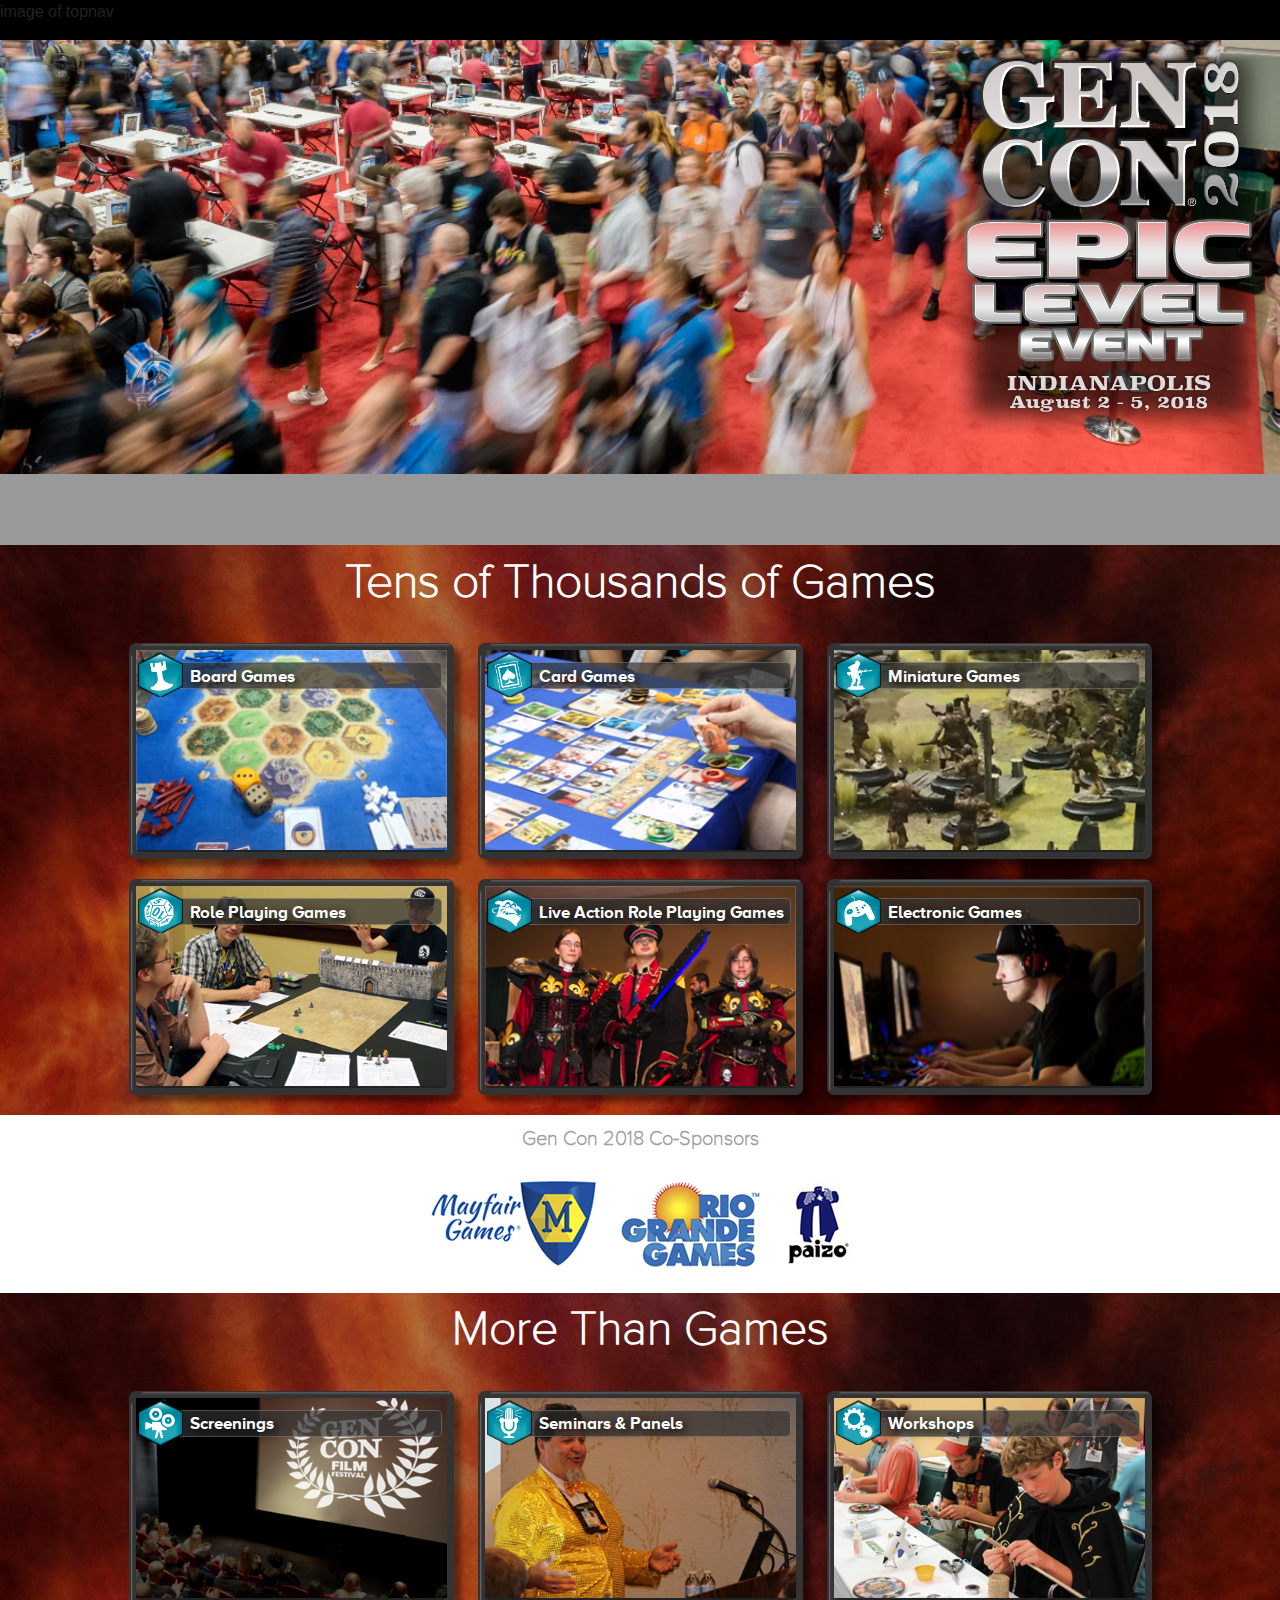
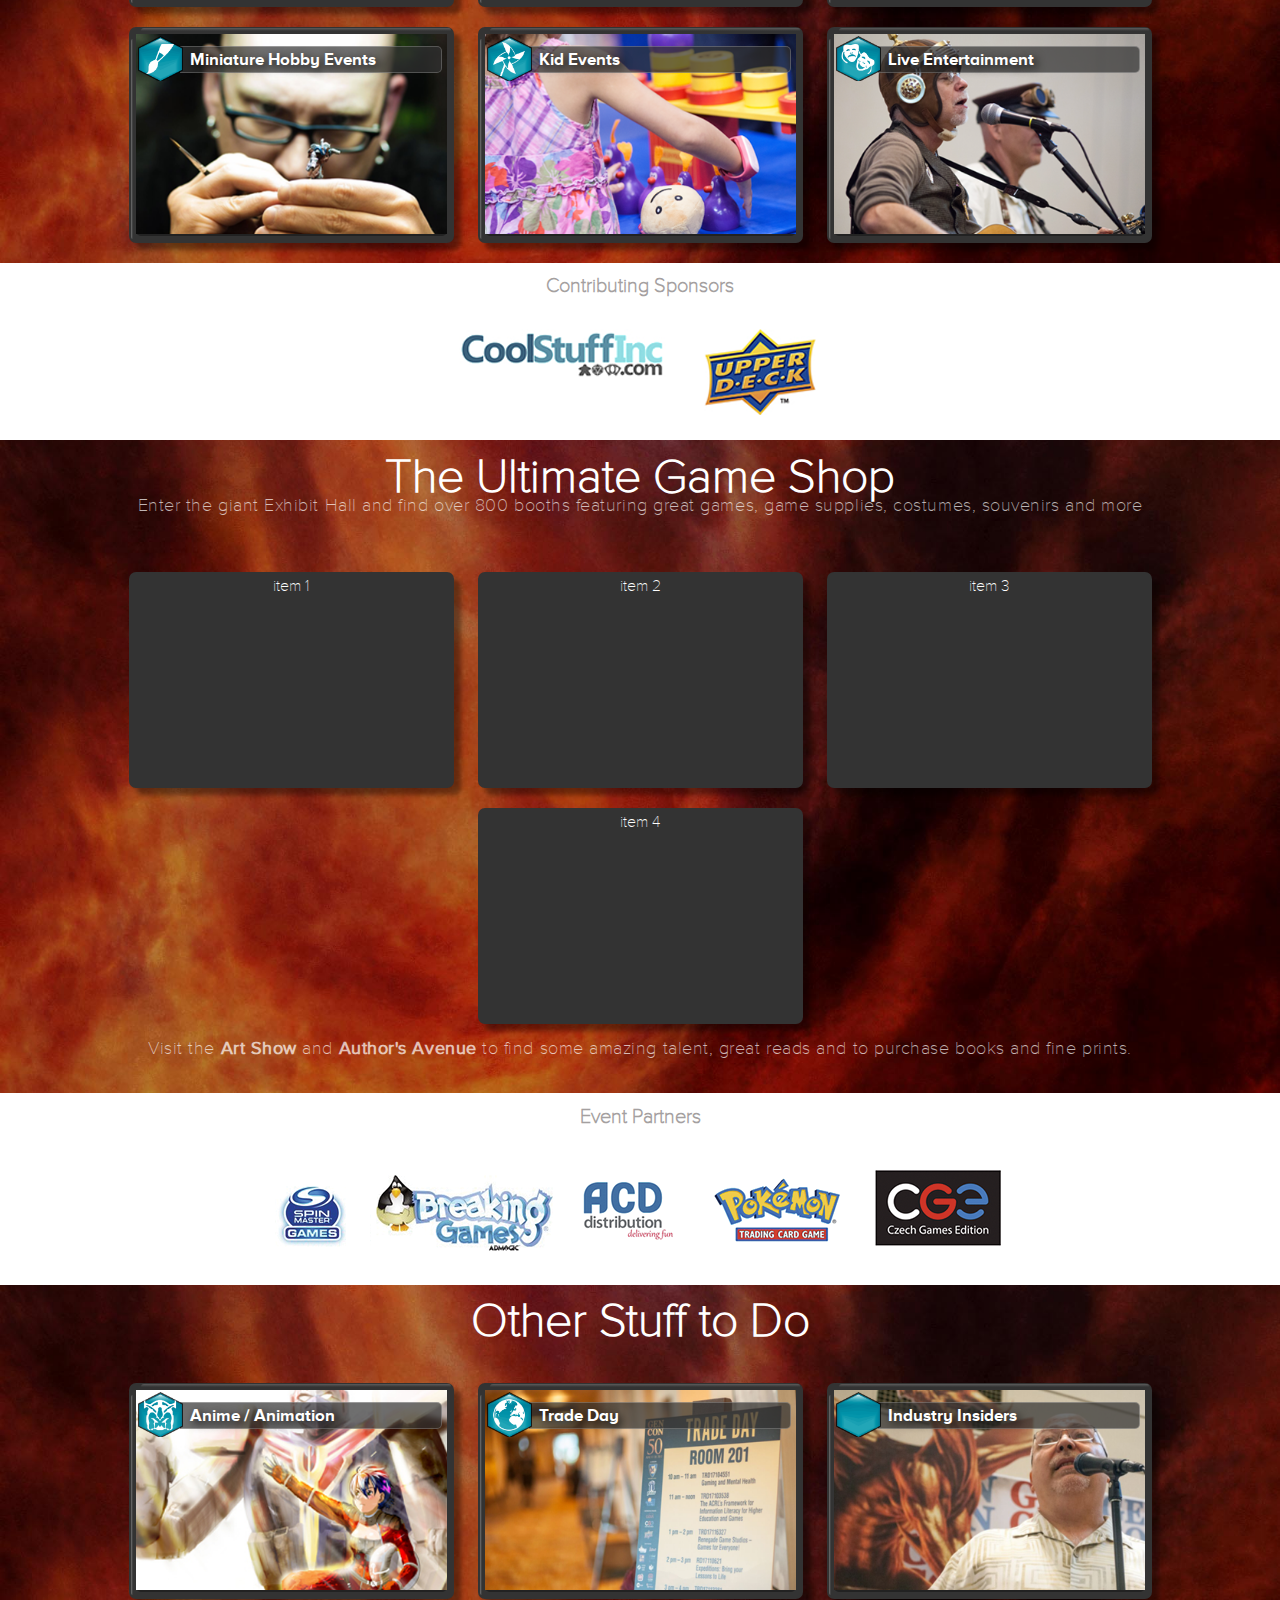
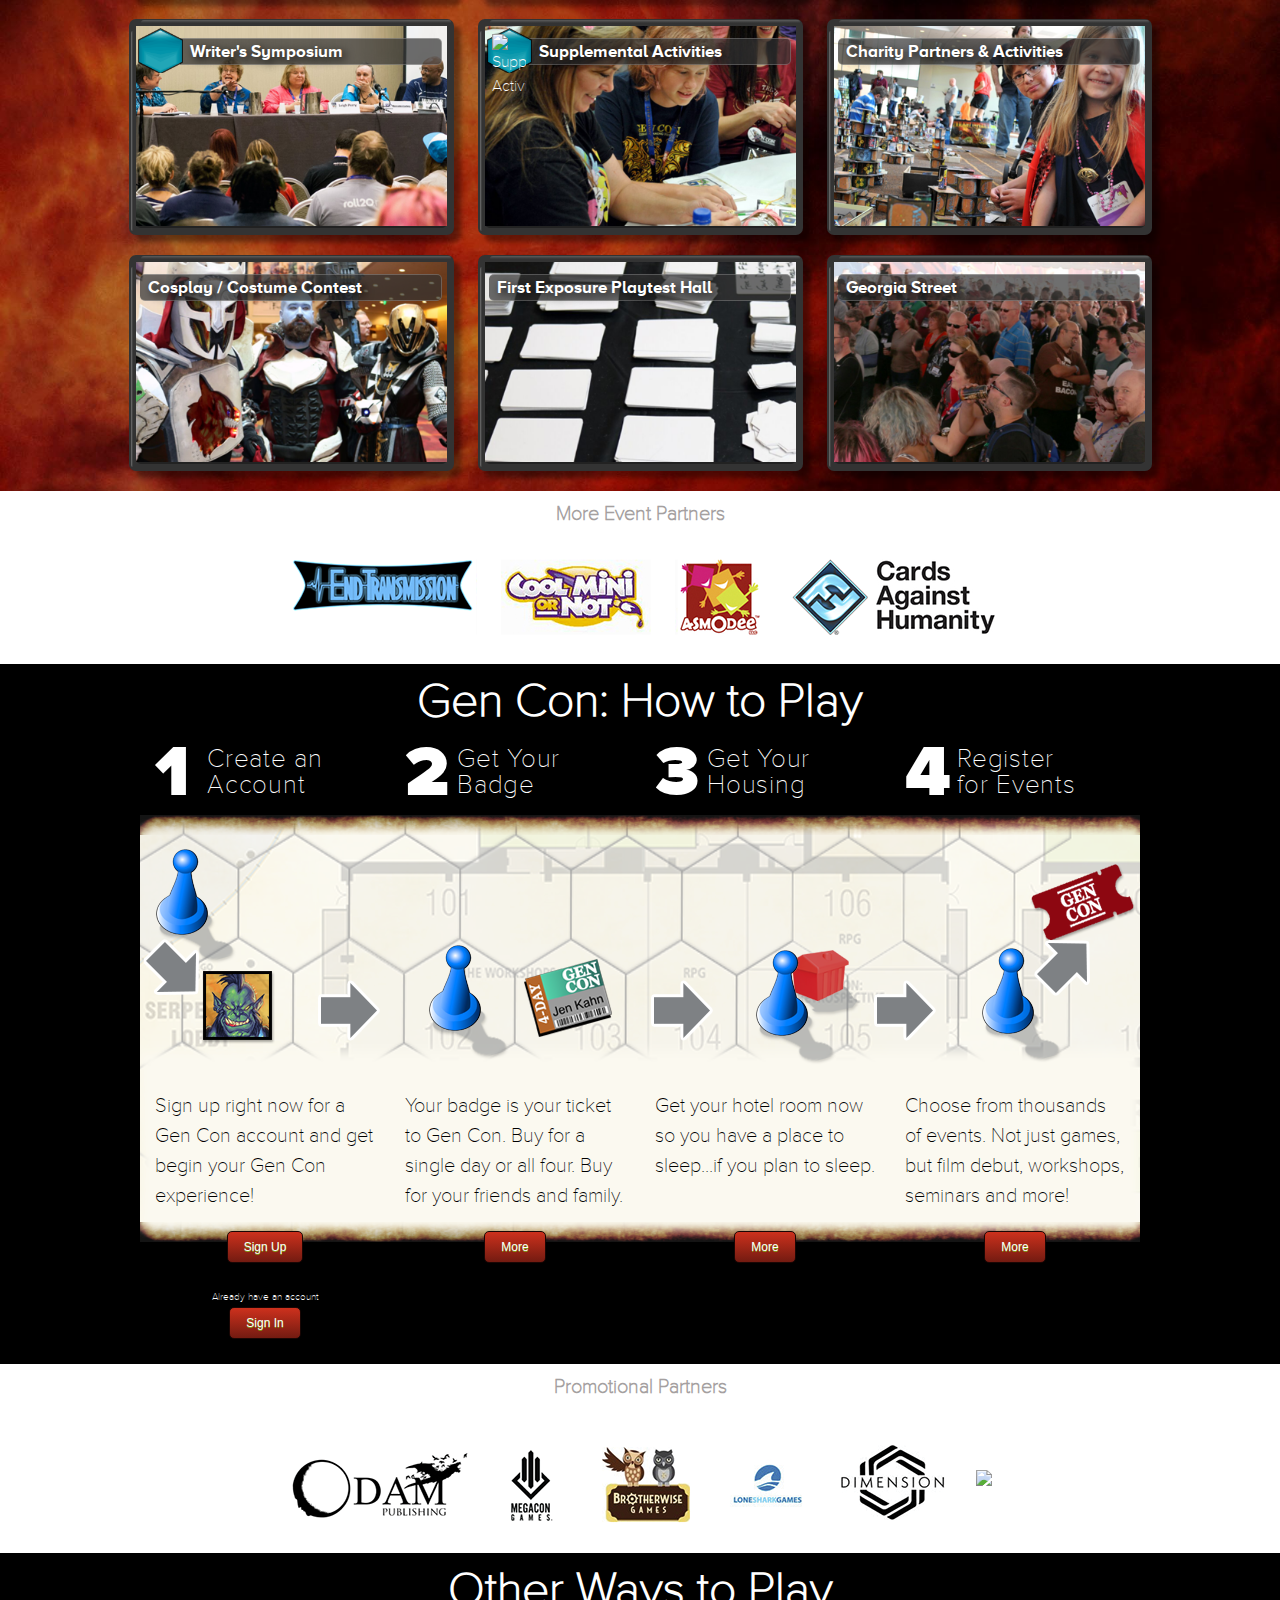
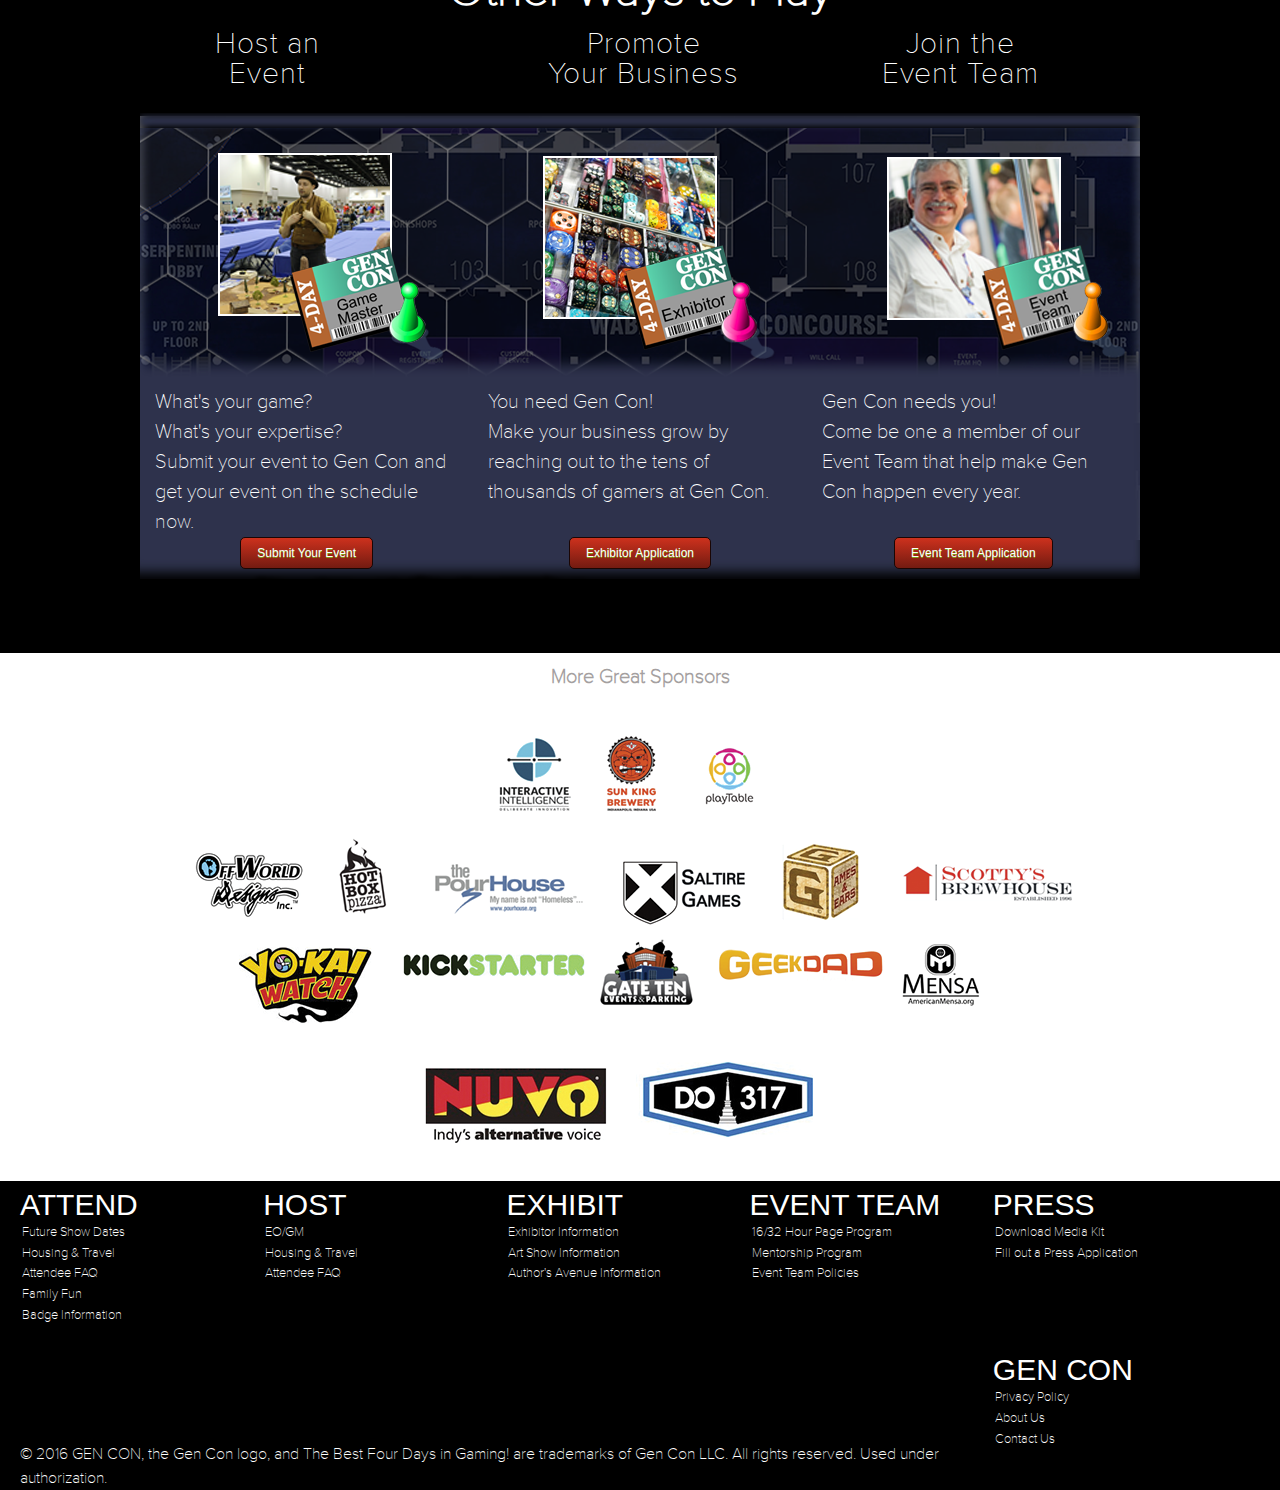
==== commit 1860c2f6: "fixed titles of other stuff" ====
--- a/index.html
+++ b/index.html
@@ -512,7 +512,7 @@
               <div class="card-title-plate no-hex">
               </div>
               <h3 class="card-title no-hex">
-                  Charity
+                  Charity Partners &amp; Activities
               </h3>
               <div class="card-shine-x"></div>
               <div class="card-shine-y"></div>
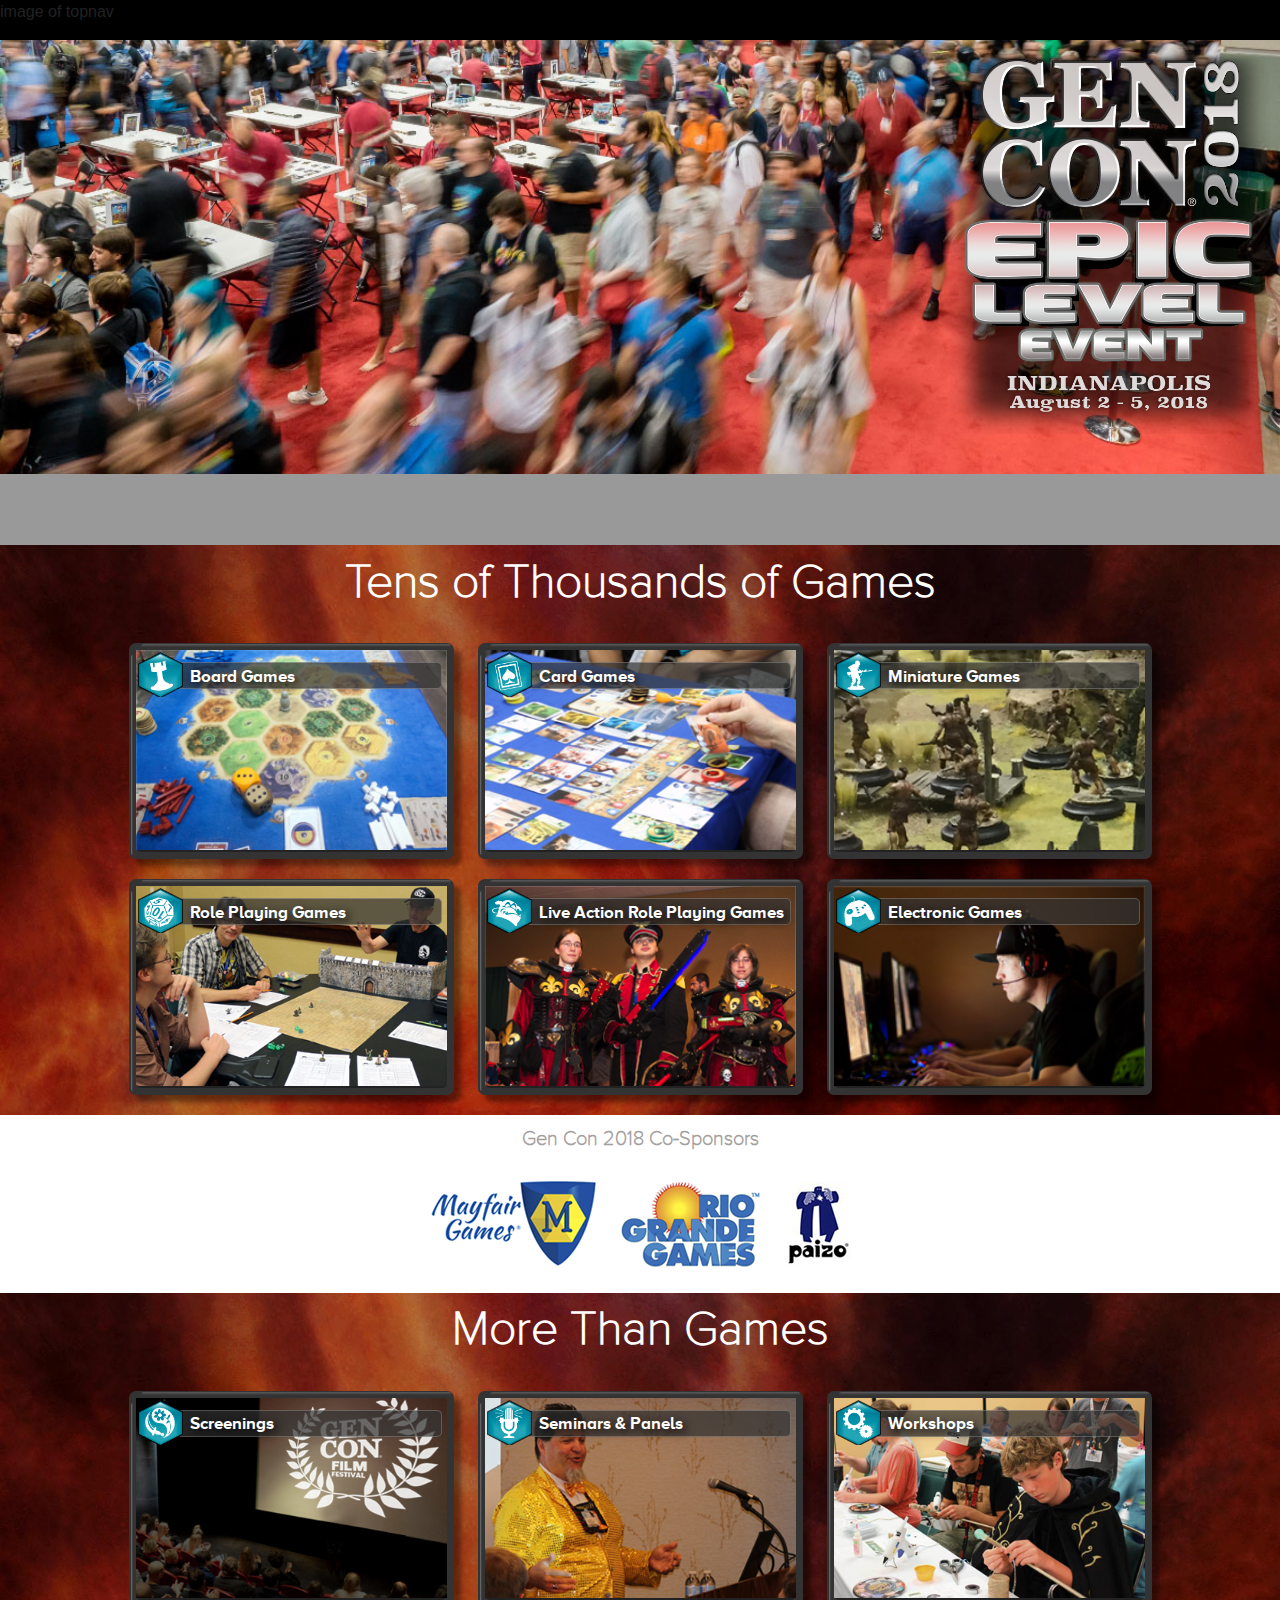
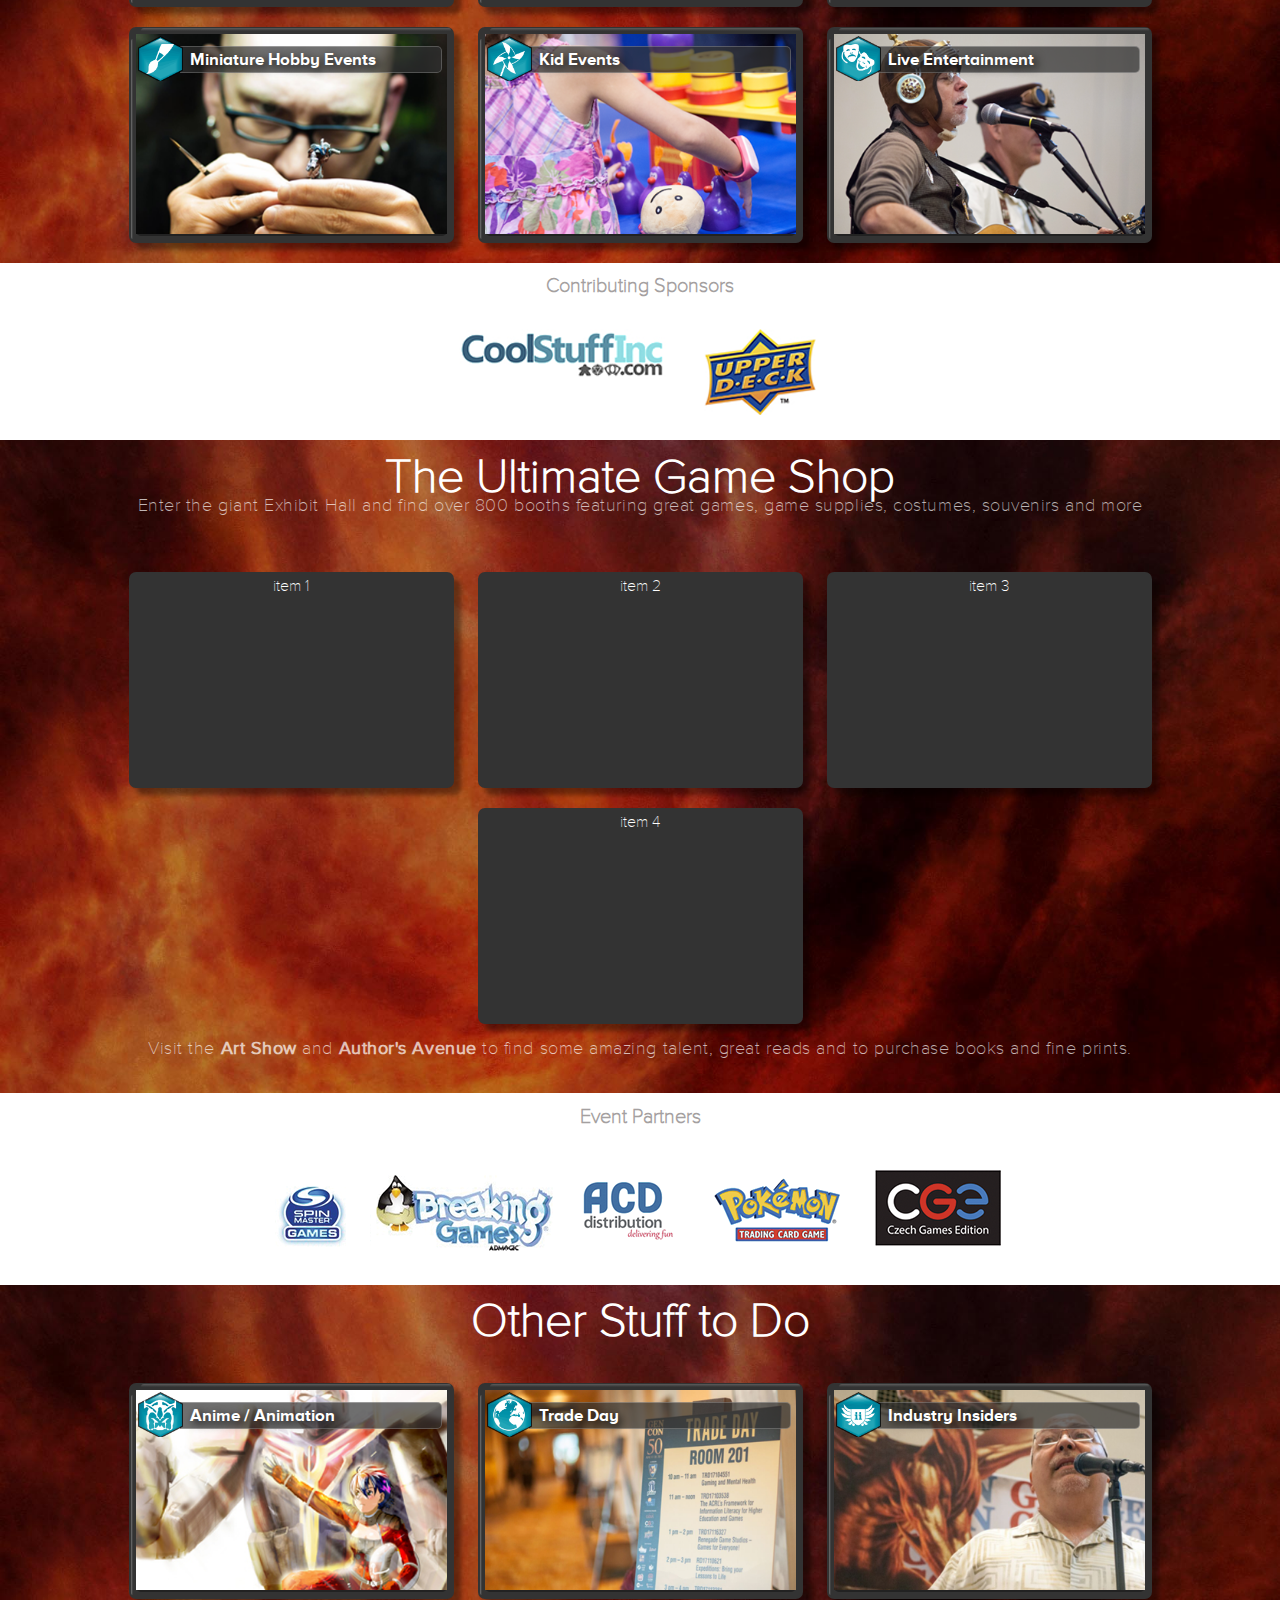
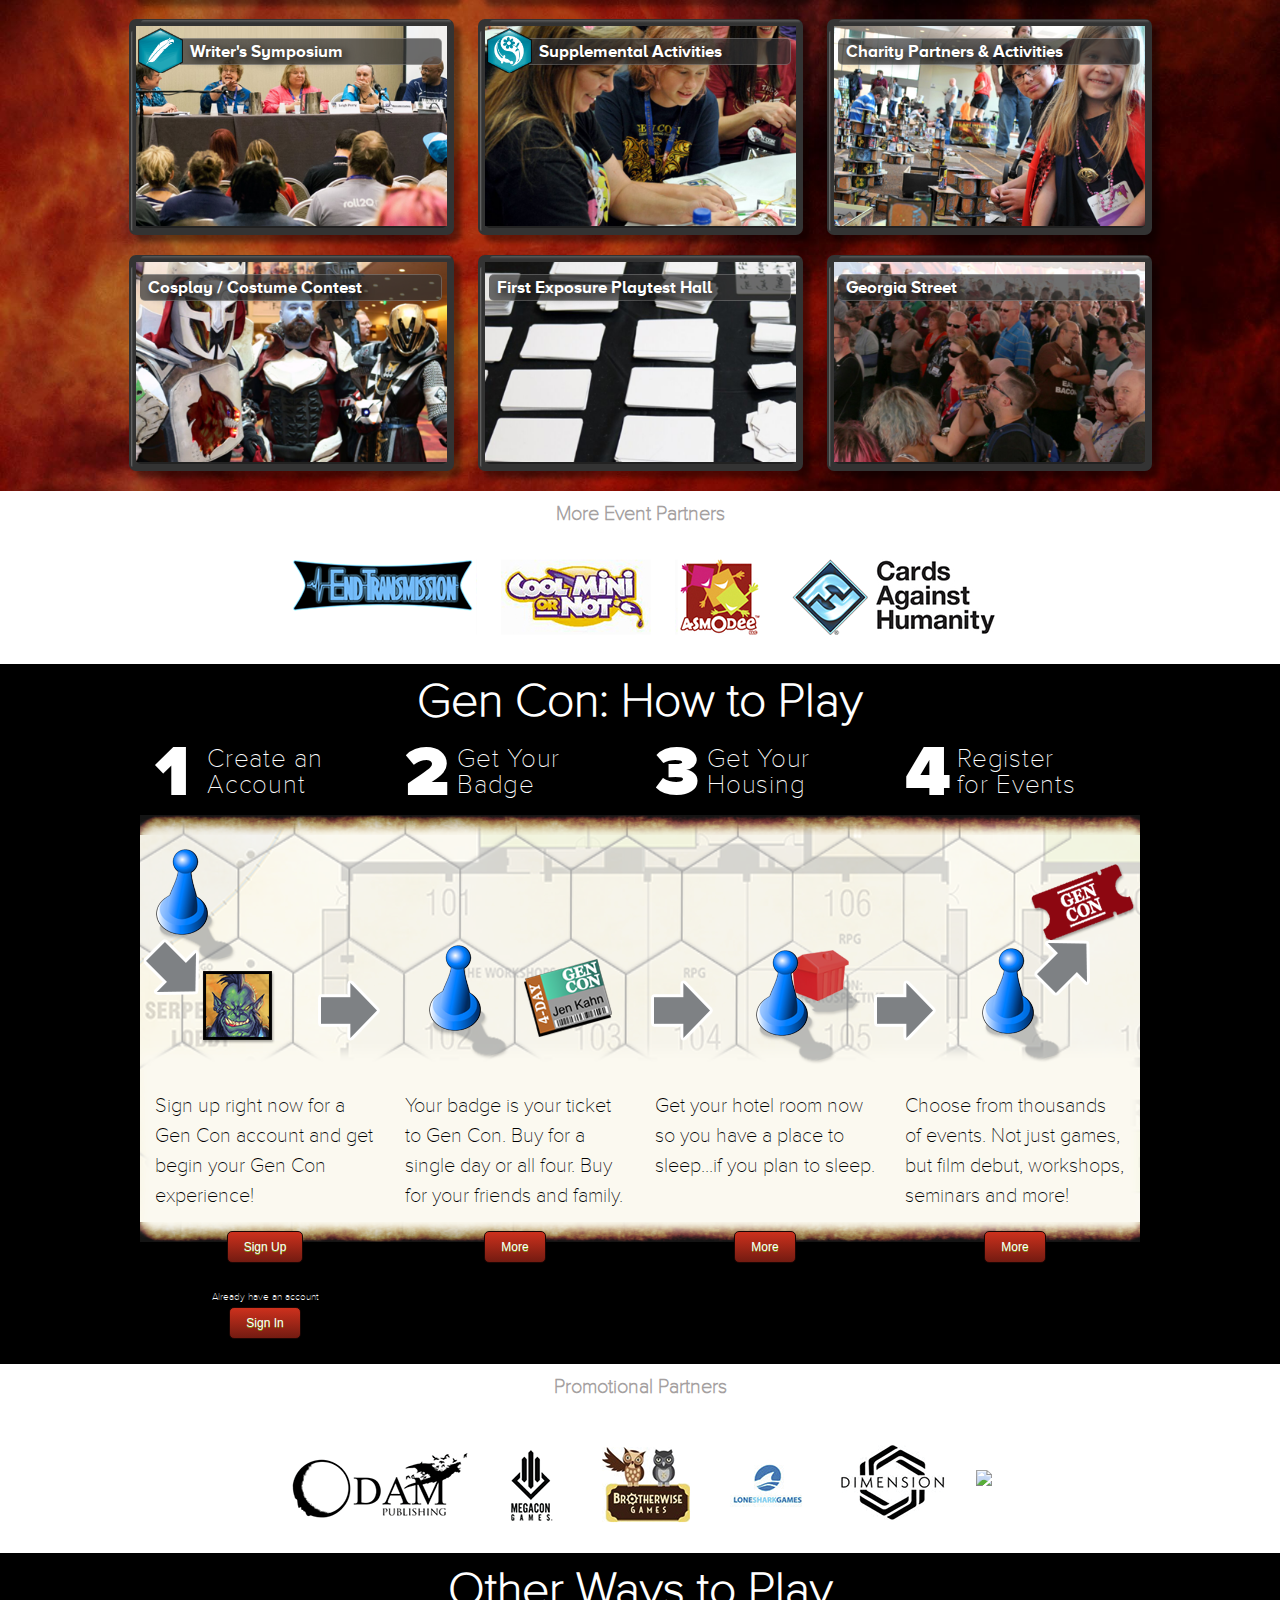
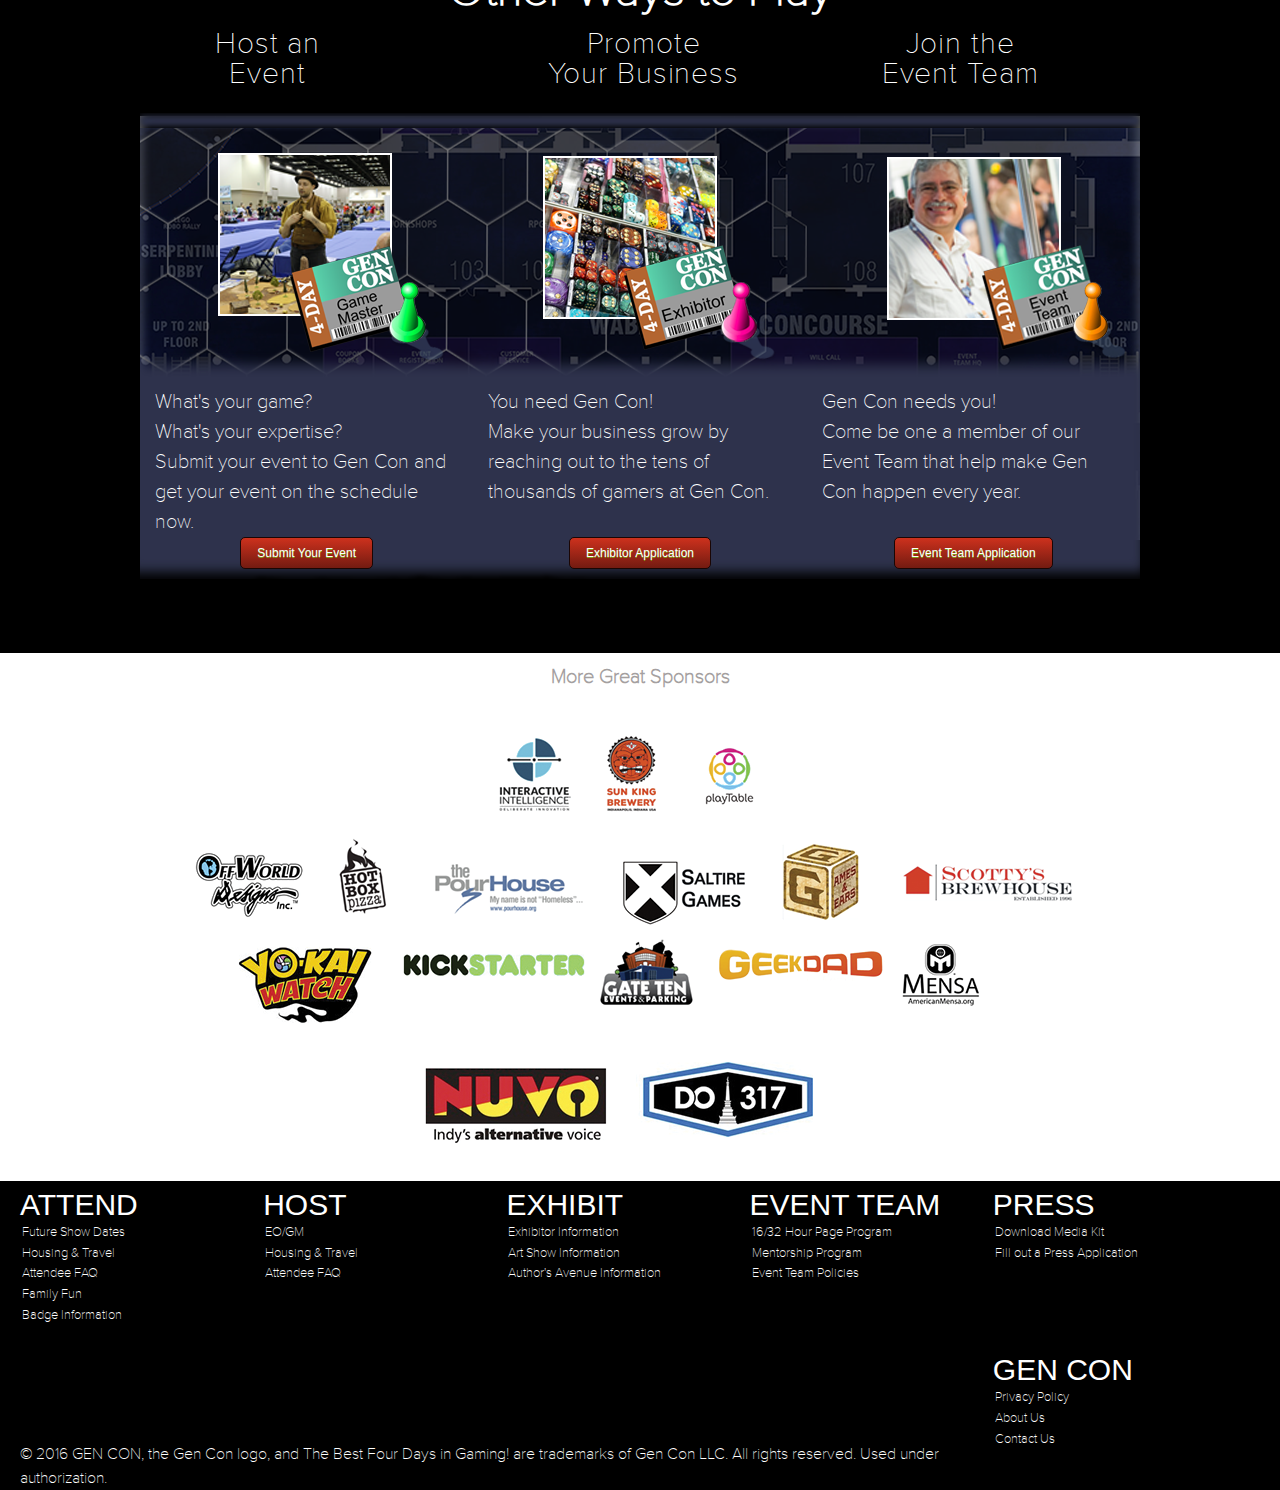
==== commit 12713085: "added new icons for programs icons" ====
--- a/index.html
+++ b/index.html
@@ -463,6 +463,7 @@
             <div class="card-content">
               <div class="card-art" id="iinsiders"></div>
               <div class="event-type">
+                <img src="images/IndustryInsiderIcon.png" alt="Industry Insiders">
               </div>
               <div class="card-title-plate">
               </div>
@@ -480,7 +481,7 @@
             <div class="card-content">
               <div class="card-art" id="wsymp"></div>
               <div class="event-type">
-                <!-- <img src="images/WritersSymp.png" alt="Writer's Symposium"> -->
+                <img src="images/WritersSymposiumIcon.png" alt="Writer's Symposium">
               </div>
               <div class="card-title-plate">
               </div>
@@ -495,7 +496,7 @@
             <div class="card-content">
               <div class="card-art" id="supact"></div>
               <div class="event-type">
-                <img src="images/SpaIcon.png" alt="Supplemental Activities">
+                <img src="images/SPAIcon.png" alt="Supplemental Activities">
               </div>
               <div class="card-title-plate" style="padding-left: 25px;">
               </div>
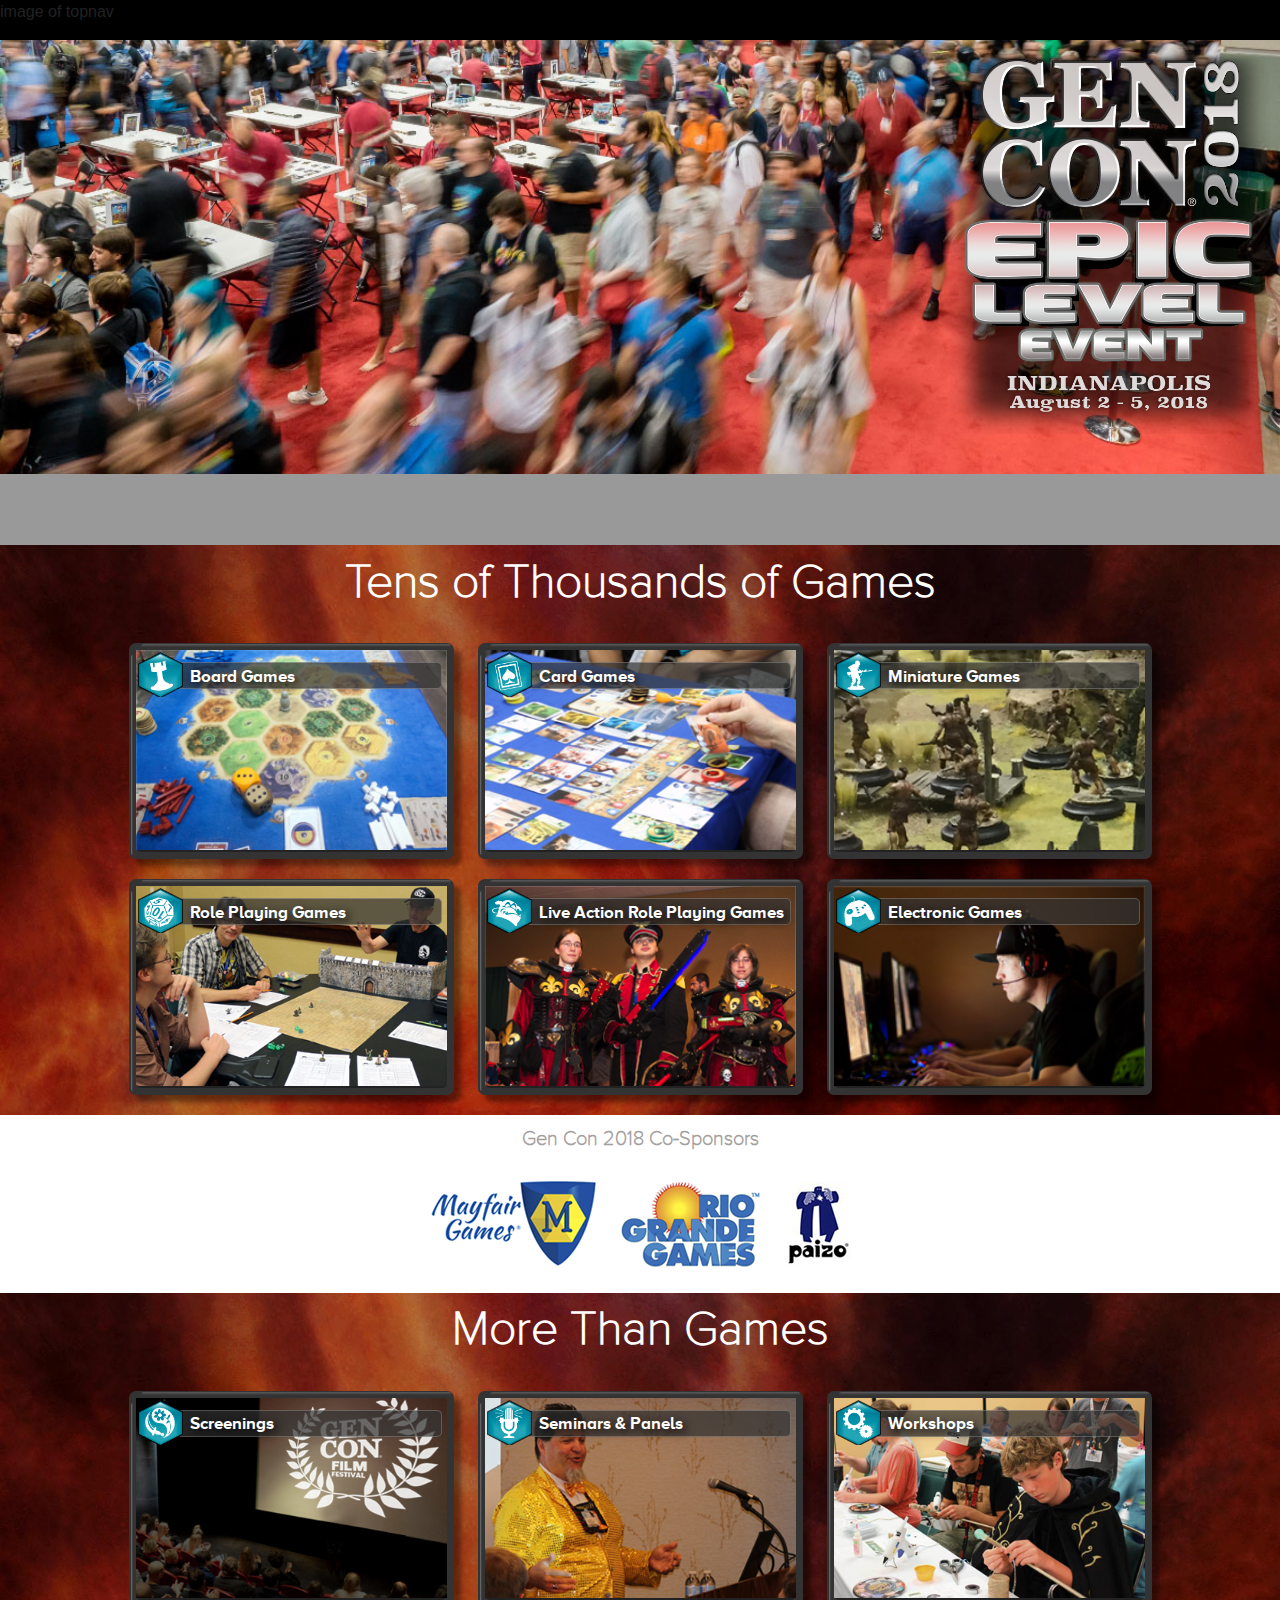
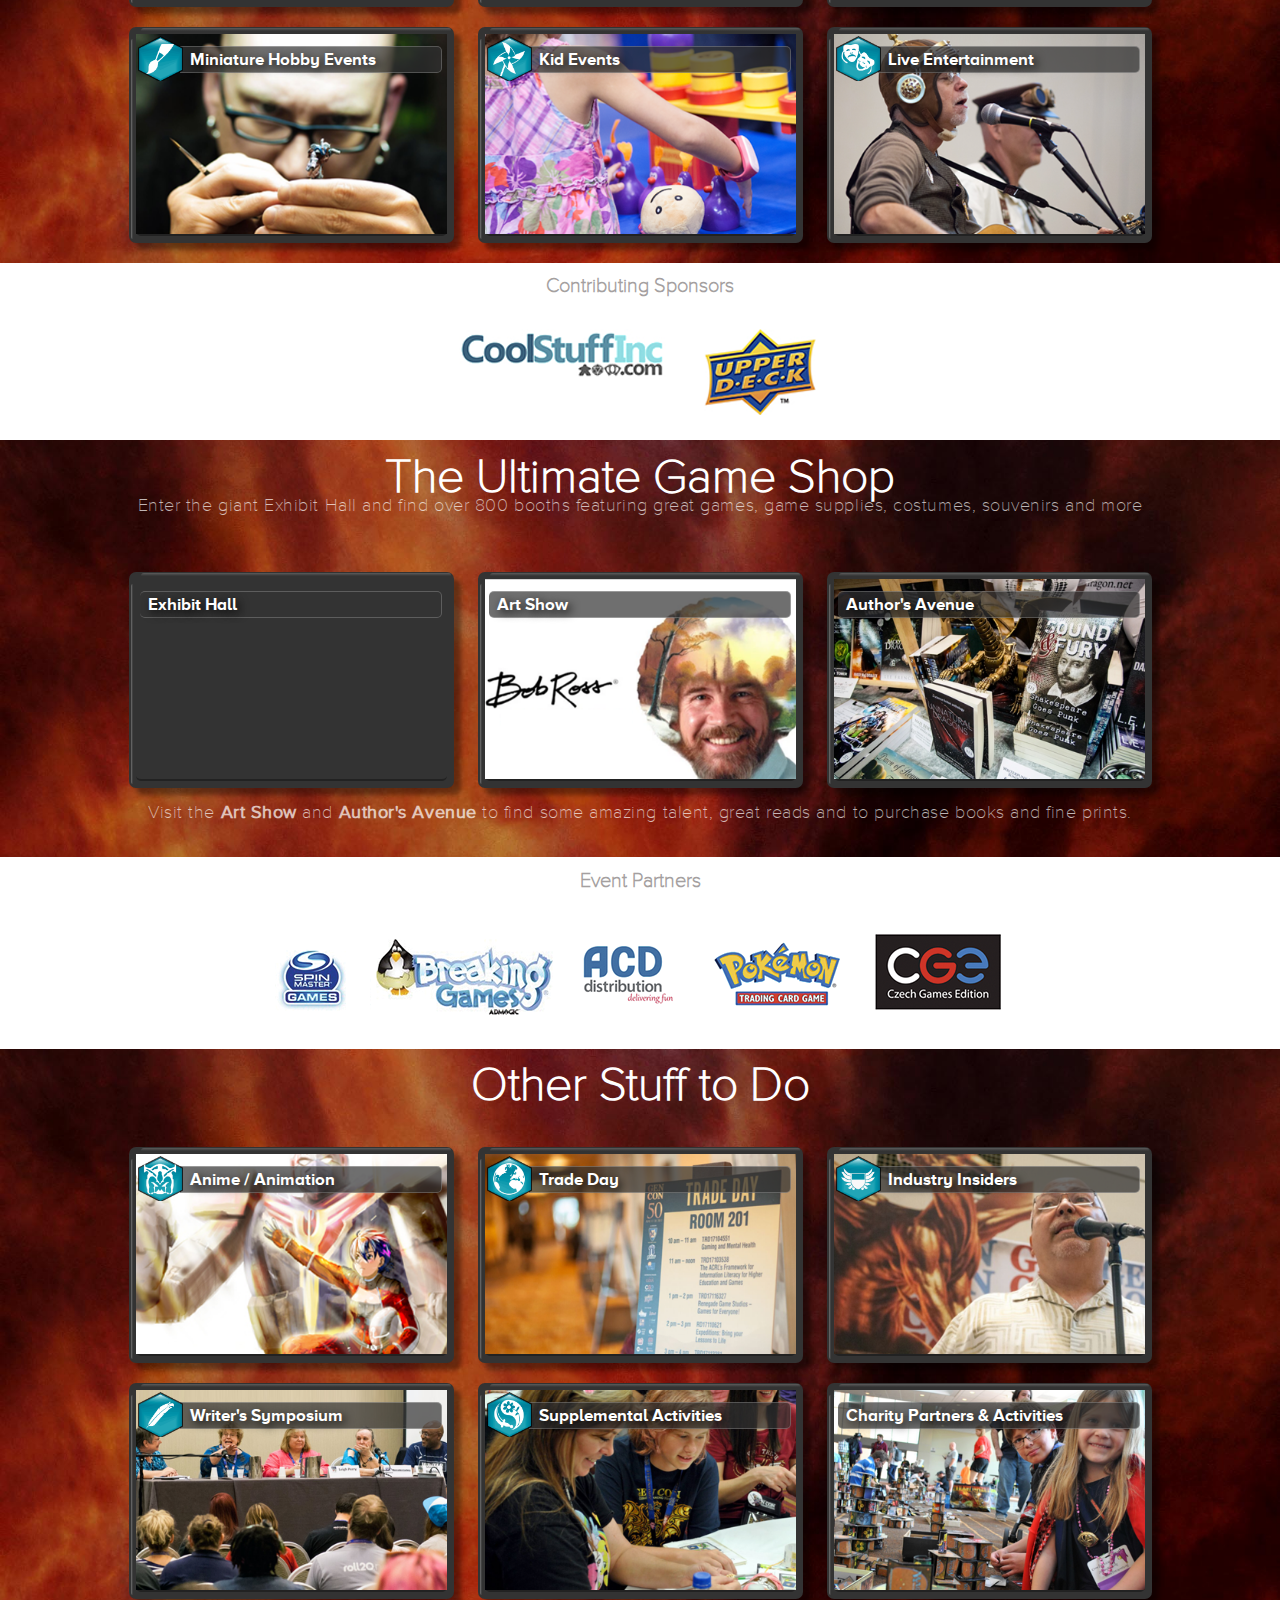
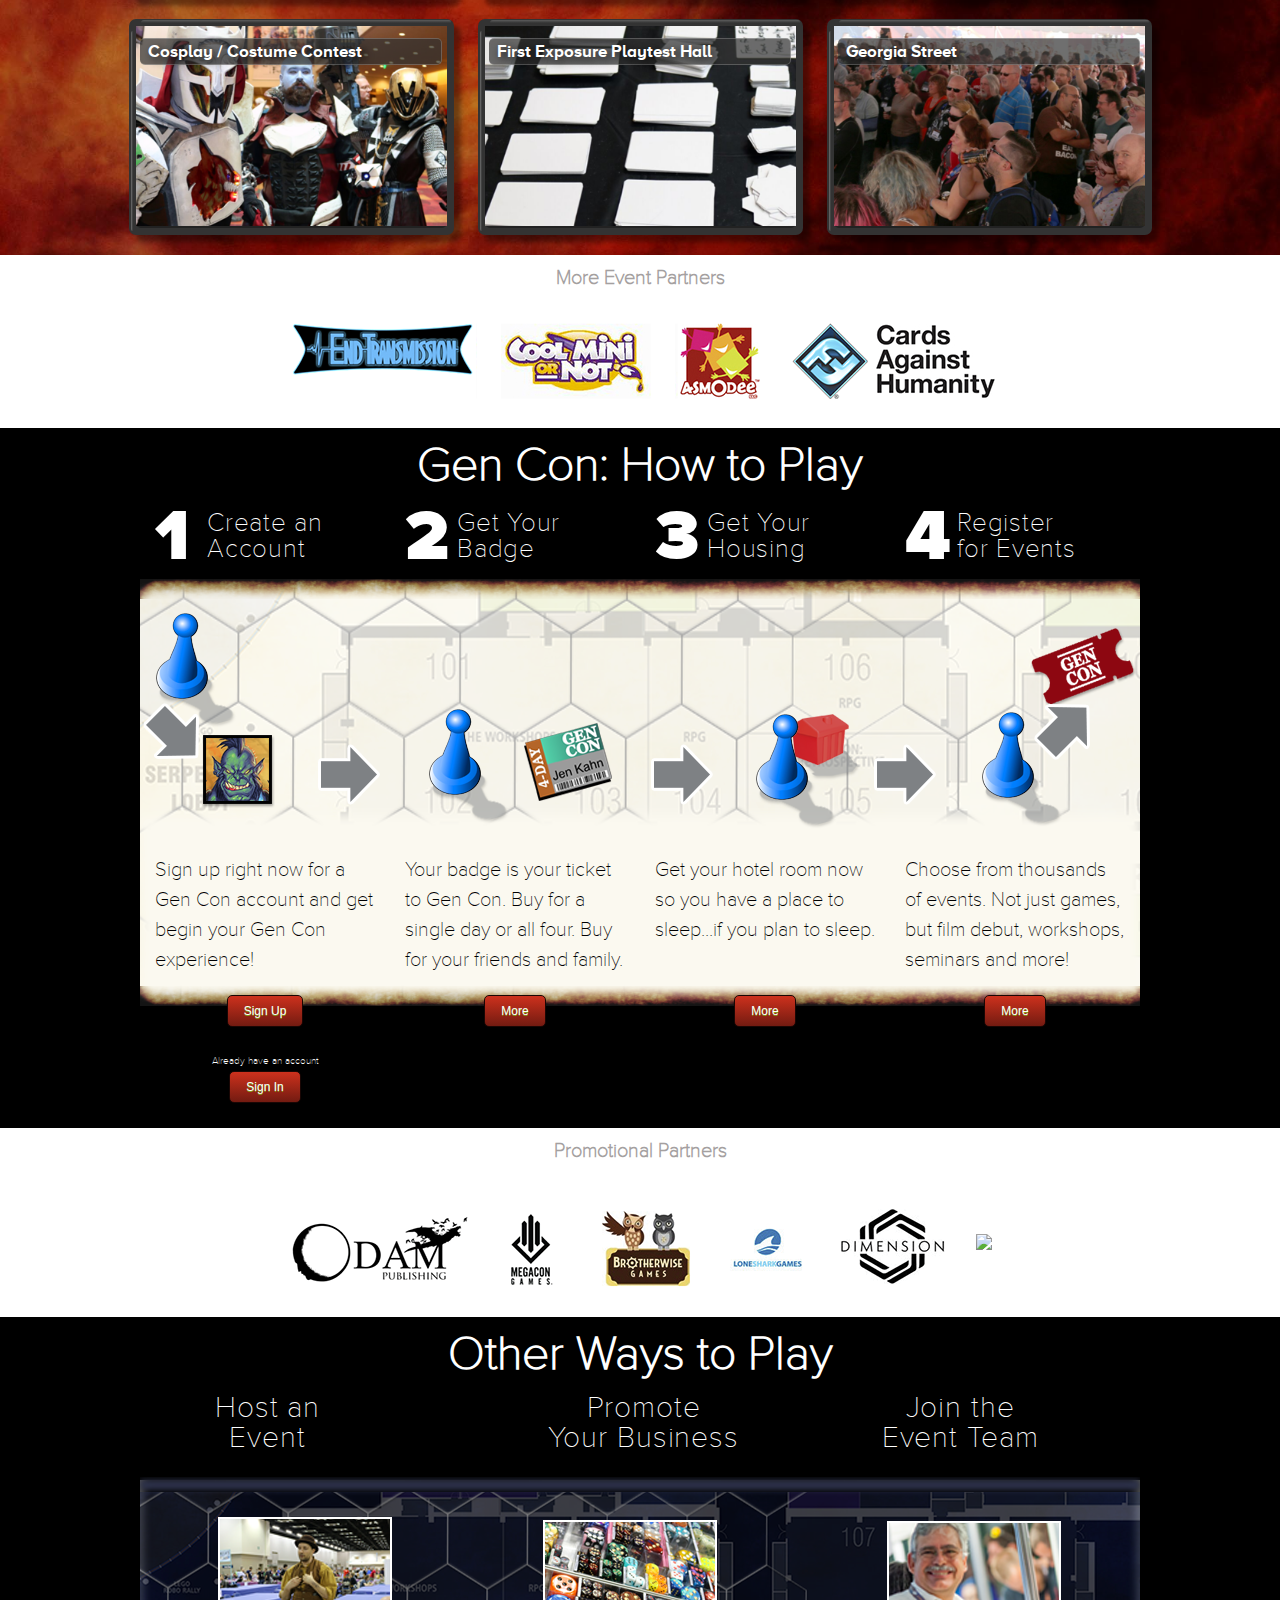
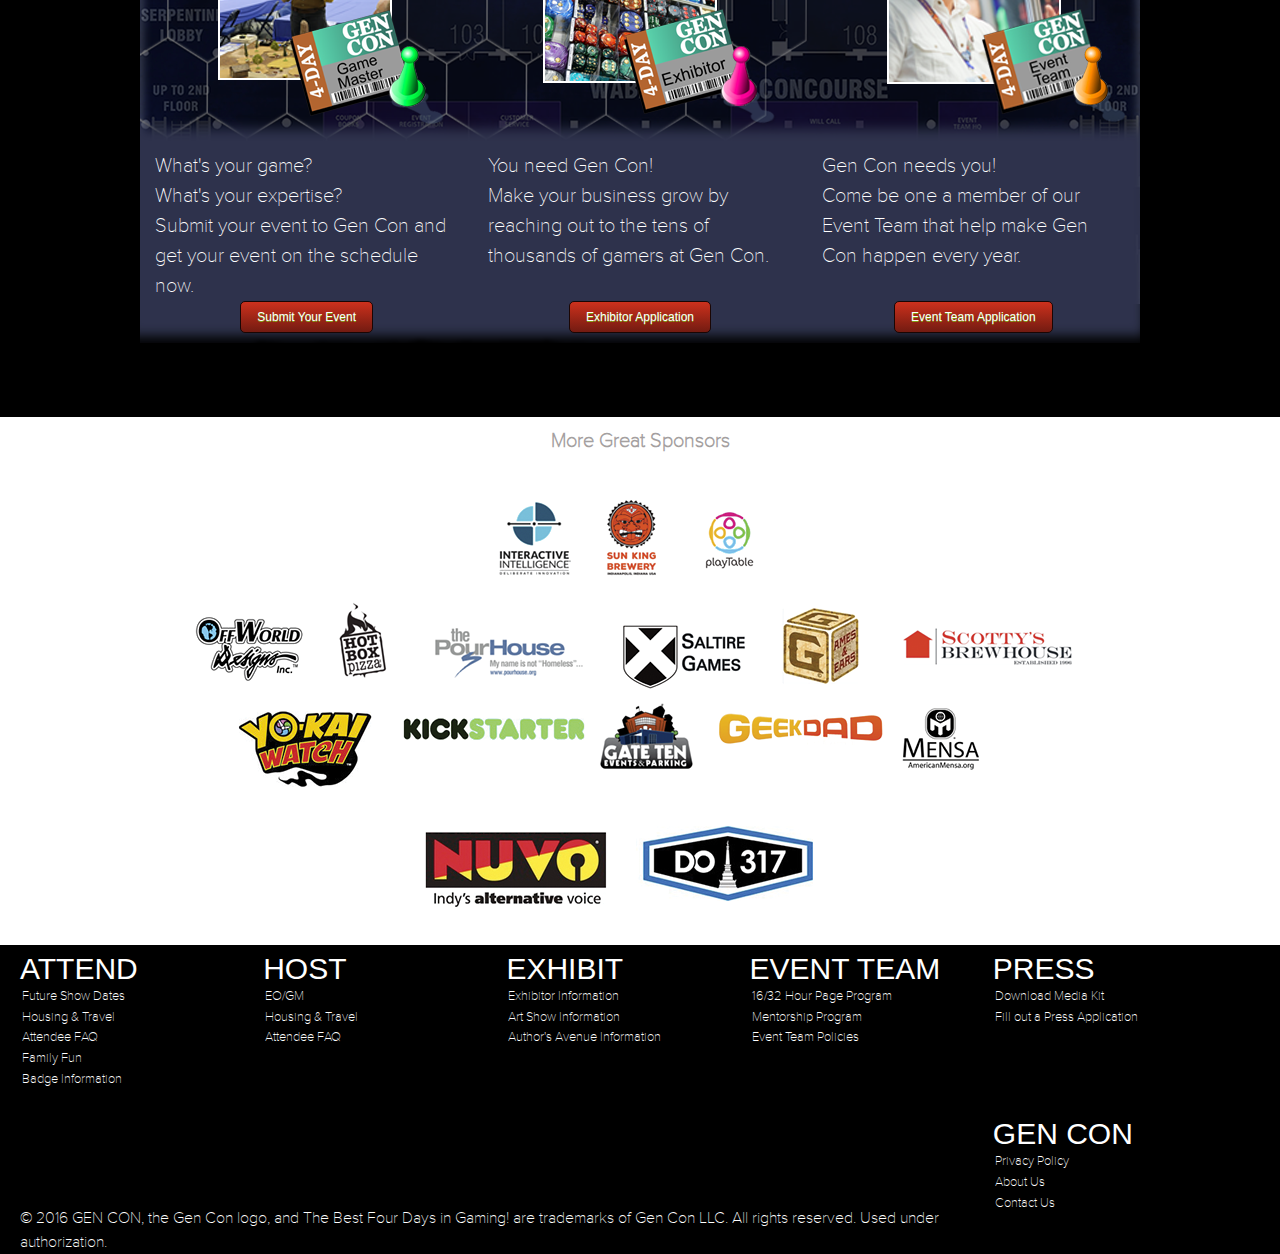
==== commit cd2a3b55: "added images for artshow and authors avenue" ====
--- a/index.html
+++ b/index.html
@@ -396,18 +396,48 @@
           Enter the giant Exhibit Hall and find over 800 booths featuring great games, game supplies, costumes, souvenirs and more
         </h2>
         <div class="card-grid">
-          <div class="card portrait">
-            item 1
-          </div>
-          <div class="card portrait">
-            item 2
-          </div>
-          <div class="card portrait">
-            item 3
-          </div>
-          <div class="card portrait">
-            item 4
-          </div>
+          <a href="#">
+            <div class="card" >
+              <div class="card-content">
+                <div class="card-art" id="exhall"></div>
+                <div class="card-title-plate no-hex">
+                </div>
+                <h3 class="card-title no-hex">
+                    Exhibit Hall
+                </h3>
+                <div class="card-shine-x"></div>
+                <div class="card-shine-y"></div>
+              </div>
+            </div>
+          </a>
+          <a href="#">
+            <div class="card">
+              <div class="card-content">
+                <div class="card-art" id="artshow"></div>
+                <div class="card-title-plate no-hex" style="padding-left: 25px;">
+                </div>
+                <h3 class="card-title no-hex">
+                  Art Show
+                </h3>
+                <div class="card-shine-x"></div>
+                <div class="card-shine-y"></div>
+              </div>
+            </div>
+          </a>
+          <a href="#">
+            <div class="card">
+              <div class="card-content">
+                <div class="card-art" id="authorsave"></div>
+                <div class="card-title-plate no-hex">
+                </div>
+                <h3 class="card-title no-hex">
+                  Author's Avenue
+                </h3>
+                <div class="card-shine-x"></div>
+                <div class="card-shine-y"></div>
+              </div>
+            </div>
+          </a>
         </div>
         <p class="text-center">Visit the <a href="#" class="strong-link">Art Show</a> and <a href="#" class="strong-link">Author's Avenue</a> to find some amazing talent, great reads and to purchase books and fine prints.</p>
       </section>
@@ -426,7 +456,8 @@
       <section class="cards other">
         <h1>Other Stuff to Do</h1>
         <div class="card-grid">
-          <div class="card">
+          <a href="https://www.gencon.com/experience/anime">
+            <div class="card">
               <div class="card-content">
                 <div class="card-art" id="anime"></div>
                 <div class="event-type">
@@ -434,7 +465,6 @@
                 </div>
                 <div class="card-title-plate">
                 </div>
-
                 <h3 class="card-title">
                     Anime / Animation
                 </h3>
@@ -442,121 +472,138 @@
                 <div class="card-shine-y"></div>
               </div>
             </div>
-
-          <div class="card">
-            <div class="card-content">
-              <div class="card-art" id="trade"></div>
-              <div class="event-type">
-                <img src="images/TradeDayIcon.png" alt="Trade Day">
-              </div>
-              <div class="card-title-plate">
-              </div>
-
-              <h3 class="card-title">
-                  Trade Day
-              </h3>
-              <div class="card-shine-x"></div>
-              <div class="card-shine-y"></div>
-            </div>
-          </div>
-          <div class="card">
-            <div class="card-content">
-              <div class="card-art" id="iinsiders"></div>
-              <div class="event-type">
-                <img src="images/IndustryInsiderIcon.png" alt="Industry Insiders">
-              </div>
-              <div class="card-title-plate">
-              </div>
-
-              <h3 class="card-title">
-                  Industry Insiders
-              </h3>
-              <div class="card-shine-x"></div>
-              <div class="card-shine-y"></div>
-            </div>
-          </div>
+          </a>
+
+          <a href="https://www.gencon.com/attend/trade">
+            <div class="card">
+              <div class="card-content">
+                <div class="card-art" id="trade"></div>
+                <div class="event-type">
+                  <img src="images/TradeDayIcon.png" alt="Trade Day">
+                </div>
+                <div class="card-title-plate">
+                </div>
+
+                <h3 class="card-title">
+                    Trade Day
+                </h3>
+                <div class="card-shine-x"></div>
+                <div class="card-shine-y"></div>
+              </div>
+            </div>
+          </a>
+          <a href="https://www.gencon.com/experience/ii">
+            <div class="card">
+              <div class="card-content">
+                <div class="card-art" id="iinsiders"></div>
+                <div class="event-type">
+                  <img src="images/IndustryInsiderIcon.png" alt="Industry Insiders">
+                </div>
+                <div class="card-title-plate">
+                </div>
+
+                <h3 class="card-title">
+                    Industry Insiders
+                </h3>
+                <div class="card-shine-x"></div>
+                <div class="card-shine-y"></div>
+              </div>
+            </div>
+          </a>
         </div>
         <div class="card-grid">
-          <div class="card" >
-            <div class="card-content">
-              <div class="card-art" id="wsymp"></div>
-              <div class="event-type">
-                <img src="images/WritersSymposiumIcon.png" alt="Writer's Symposium">
-              </div>
-              <div class="card-title-plate">
-              </div>
-              <h3 class="card-title">
-                  Writer's Symposium
-              </h3>
-              <div class="card-shine-x"></div>
-              <div class="card-shine-y"></div>
-            </div>
-          </div>
-          <div class="card">
-            <div class="card-content">
-              <div class="card-art" id="supact"></div>
-              <div class="event-type">
-                <img src="images/SPAIcon.png" alt="Supplemental Activities">
-              </div>
-              <div class="card-title-plate" style="padding-left: 25px;">
-              </div>
-              <h3 class="card-title">
-                  Supplemental Activities
-              </h3>
-              <div class="card-shine-x"></div>
-              <div class="card-shine-y"></div>
-            </div>
-          </div>
-          <div class="card">
-            <div class="card-content">
-              <div class="card-art" id="charity"></div>
-              <div class="card-title-plate no-hex">
-              </div>
-              <h3 class="card-title no-hex">
-                  Charity Partners &amp; Activities
-              </h3>
-              <div class="card-shine-x"></div>
-              <div class="card-shine-y"></div>
-            </div>
-          </div>
+          <a href="https://www.gencon.com/experience/writers">
+            <div class="card" >
+              <div class="card-content">
+                <div class="card-art" id="wsymp"></div>
+                <div class="event-type">
+                  <img src="images/WritersSymposiumIcon.png" alt="Writer's Symposium">
+                </div>
+                <div class="card-title-plate">
+                </div>
+                <h3 class="card-title">
+                    Writer's Symposium
+                </h3>
+                <div class="card-shine-x"></div>
+                <div class="card-shine-y"></div>
+              </div>
+            </div>
+          </a>
+          <a href="https://www.gencon.com/experience/spa">
+            <div class="card">
+              <div class="card-content">
+                <div class="card-art" id="supact"></div>
+                <div class="event-type">
+                  <img src="images/SPAIcon.png" alt="Supplemental Activities">
+                </div>
+                <div class="card-title-plate" style="padding-left: 25px;">
+                </div>
+                <h3 class="card-title">
+                    Supplemental Activities
+                </h3>
+                <div class="card-shine-x"></div>
+                <div class="card-shine-y"></div>
+              </div>
+            </div>
+          </a>
+          <a href="https://www.gencon.com/experience/charity">
+            <div class="card">
+              <div class="card-content">
+                <div class="card-art" id="charity"></div>
+                <div class="card-title-plate no-hex">
+                </div>
+                <h3 class="card-title no-hex">
+                    Charity Partners &amp; Activities
+                </h3>
+                <div class="card-shine-x"></div>
+                <div class="card-shine-y"></div>
+              </div>
+            </div>
+          </a>
         </div>
         <div class="card-grid">
-          <div class="card" >
-            <div class="card-content">
-              <div class="card-art" id="cosplay"></div>
-              <div class="card-title-plate no-hex">
-              </div>
-              <h3 class="card-title no-hex">
-                  Cosplay / Costume Contest
-              </h3>
-              <div class="card-shine-x"></div>
-              <div class="card-shine-y"></div>
-            </div>
-          </div>
-          <div class="card">
-            <div class="card-content">
-              <div class="card-art" id="feph"></div>
-              <div class="card-title-plate no-hex">
-              </div>
-              <h3 class="card-title no-hex">
-                  First Exposure Playtest Hall
-              </h3>
-              <div class="card-shine-x"></div>
-              <div class="card-shine-y"></div>
-            </div>
-          </div>
-          <div class="card">
-            <div class="card-content">
-              <div class="card-art" id="georgia"></div>
-              <div class="card-title-plate no-hex">
-              </div>
-              <h3 class="card-title no-hex">
-                  Georgia Street
-              </h3>
-              <div class="card-shine-x"></div>
-              <div class="card-shine-y"></div>
-            </div>
-          </div>
+          <a href="https://www.gencon.com/experience/cosplay_costumecontest">
+            <div class="card" >
+              <div class="card-content">
+                <div class="card-art" id="cosplay"></div>
+                <div class="card-title-plate no-hex">
+                </div>
+                <h3 class="card-title no-hex">
+                    Cosplay / Costume Contest
+                </h3>
+                <div class="card-shine-x"></div>
+                <div class="card-shine-y"></div>
+              </div>
+            </div>
+          </a>
+          <a href="https://www.gencon.com/experience/feph">
+            <div class="card">
+              <div class="card-content">
+                <div class="card-art" id="feph"></div>
+                <div class="card-title-plate no-hex">
+                </div>
+                <h3 class="card-title no-hex">
+                    First Exposure Playtest Hall
+                </h3>
+                <div class="card-shine-x"></div>
+                <div class="card-shine-y"></div>
+              </div>
+            </div>
+          </a>
+          <a href="https://www.gencon.com/experience/georgiast">
+            <div class="card">
+              <div class="card-content">
+                <div class="card-art" id="georgia"></div>
+                <div class="card-title-plate no-hex">
+                </div>
+                <h3 class="card-title no-hex">
+                    Georgia Street
+                </h3>
+                <div class="card-shine-x"></div>
+                <div class="card-shine-y"></div>
+              </div>
+            </div>
+          </a>
         </div>
       </section>
 
--- a/css/style.css
+++ b/css/style.css
@@ -2055,6 +2055,8 @@
     /*****************************************************
     card styling - need dynamic solution for card sizes
     *****************************************************/ }
+    .landing-page section .card-grid a .card:hover {
+      border: 2px solid #008bad; }
     .landing-page section .card-grid .card {
       background-color: #333;
       border-radius: 7px;
@@ -2189,6 +2191,10 @@
             background-image: url("../images/card-bg-feph.png"); }
           .landing-page section .card-grid .card .card-content .card-art#georgia {
             background-image: url("../images/card-bg-georgia.png"); }
+          .landing-page section .card-grid .card .card-content .card-art#artshow {
+            background-image: url("../images/card-bg-artshow.png"); }
+          .landing-page section .card-grid .card .card-content .card-art#authorsave {
+            background-image: url("../images/card-bg-authorsave.png"); }
       .landing-page section .card-grid .card .card-title-plate {
         background: #333;
         border-radius: 0 5px 5px 0;
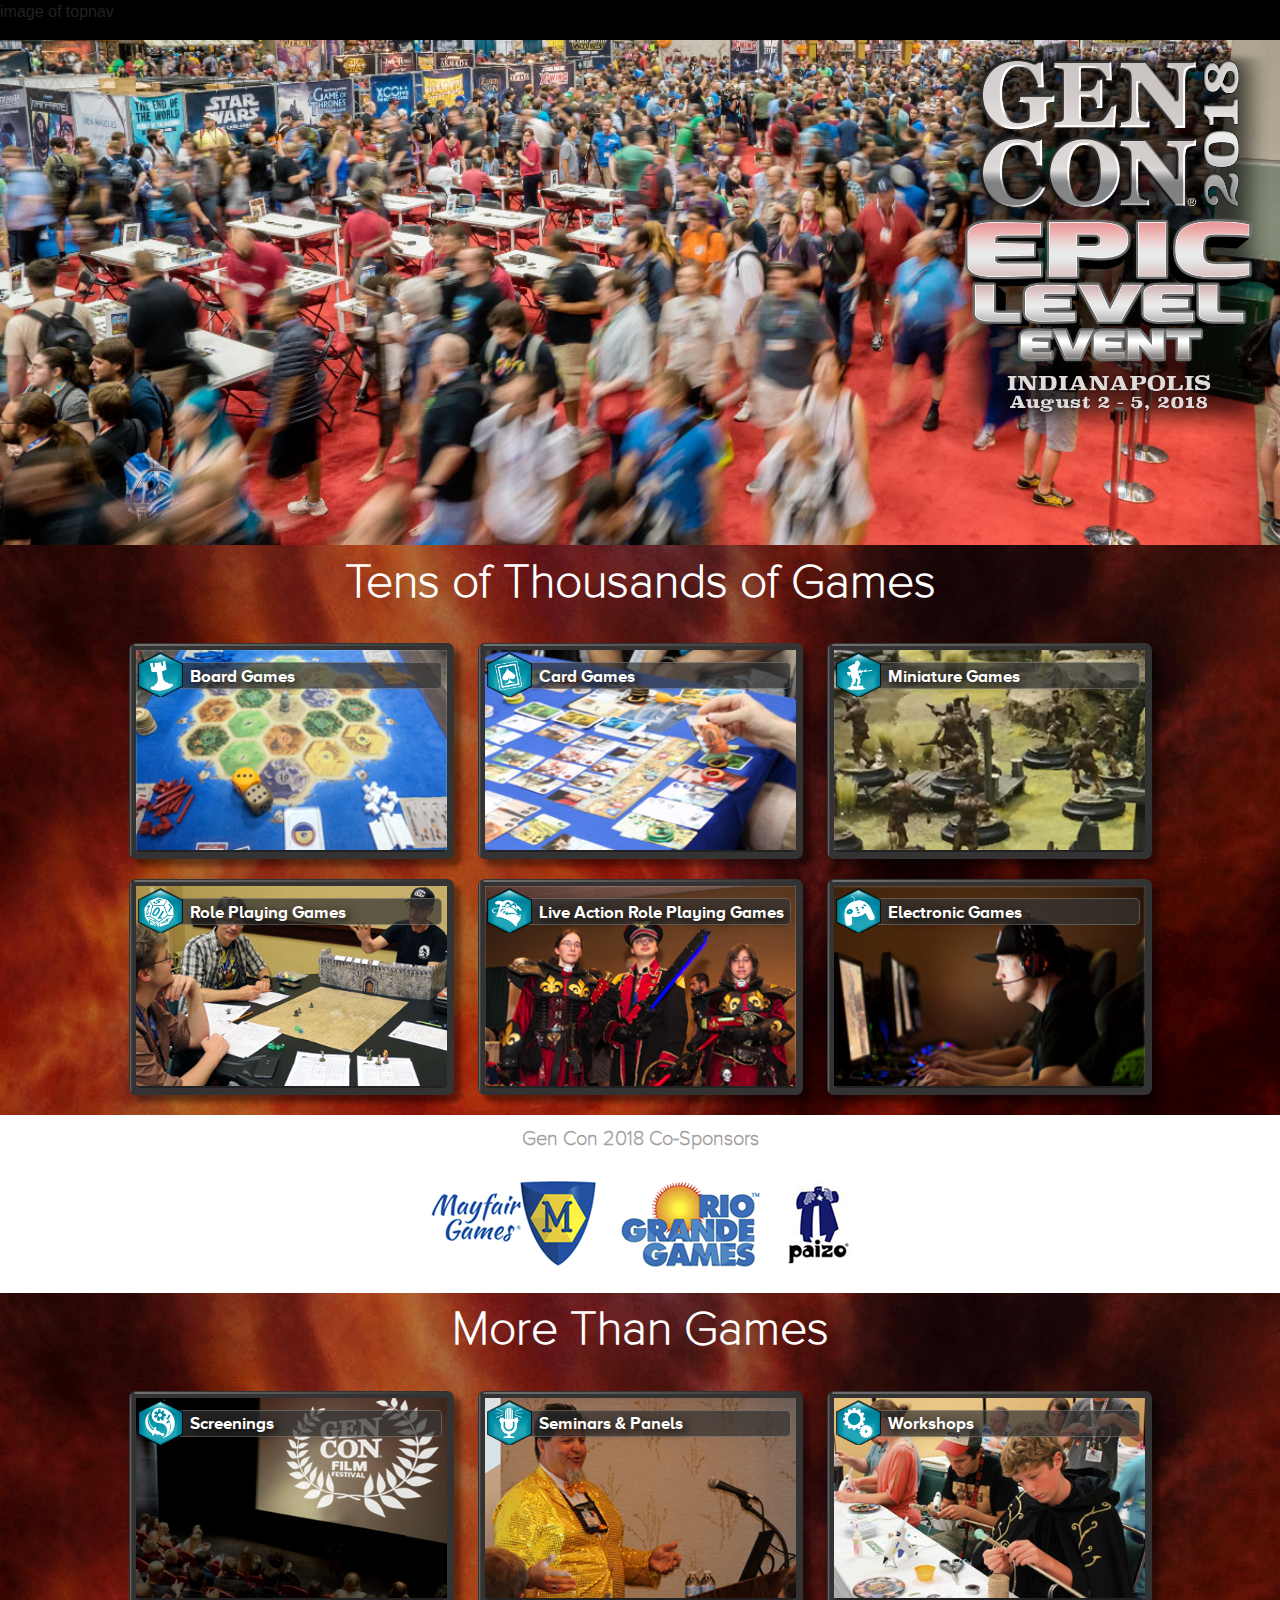
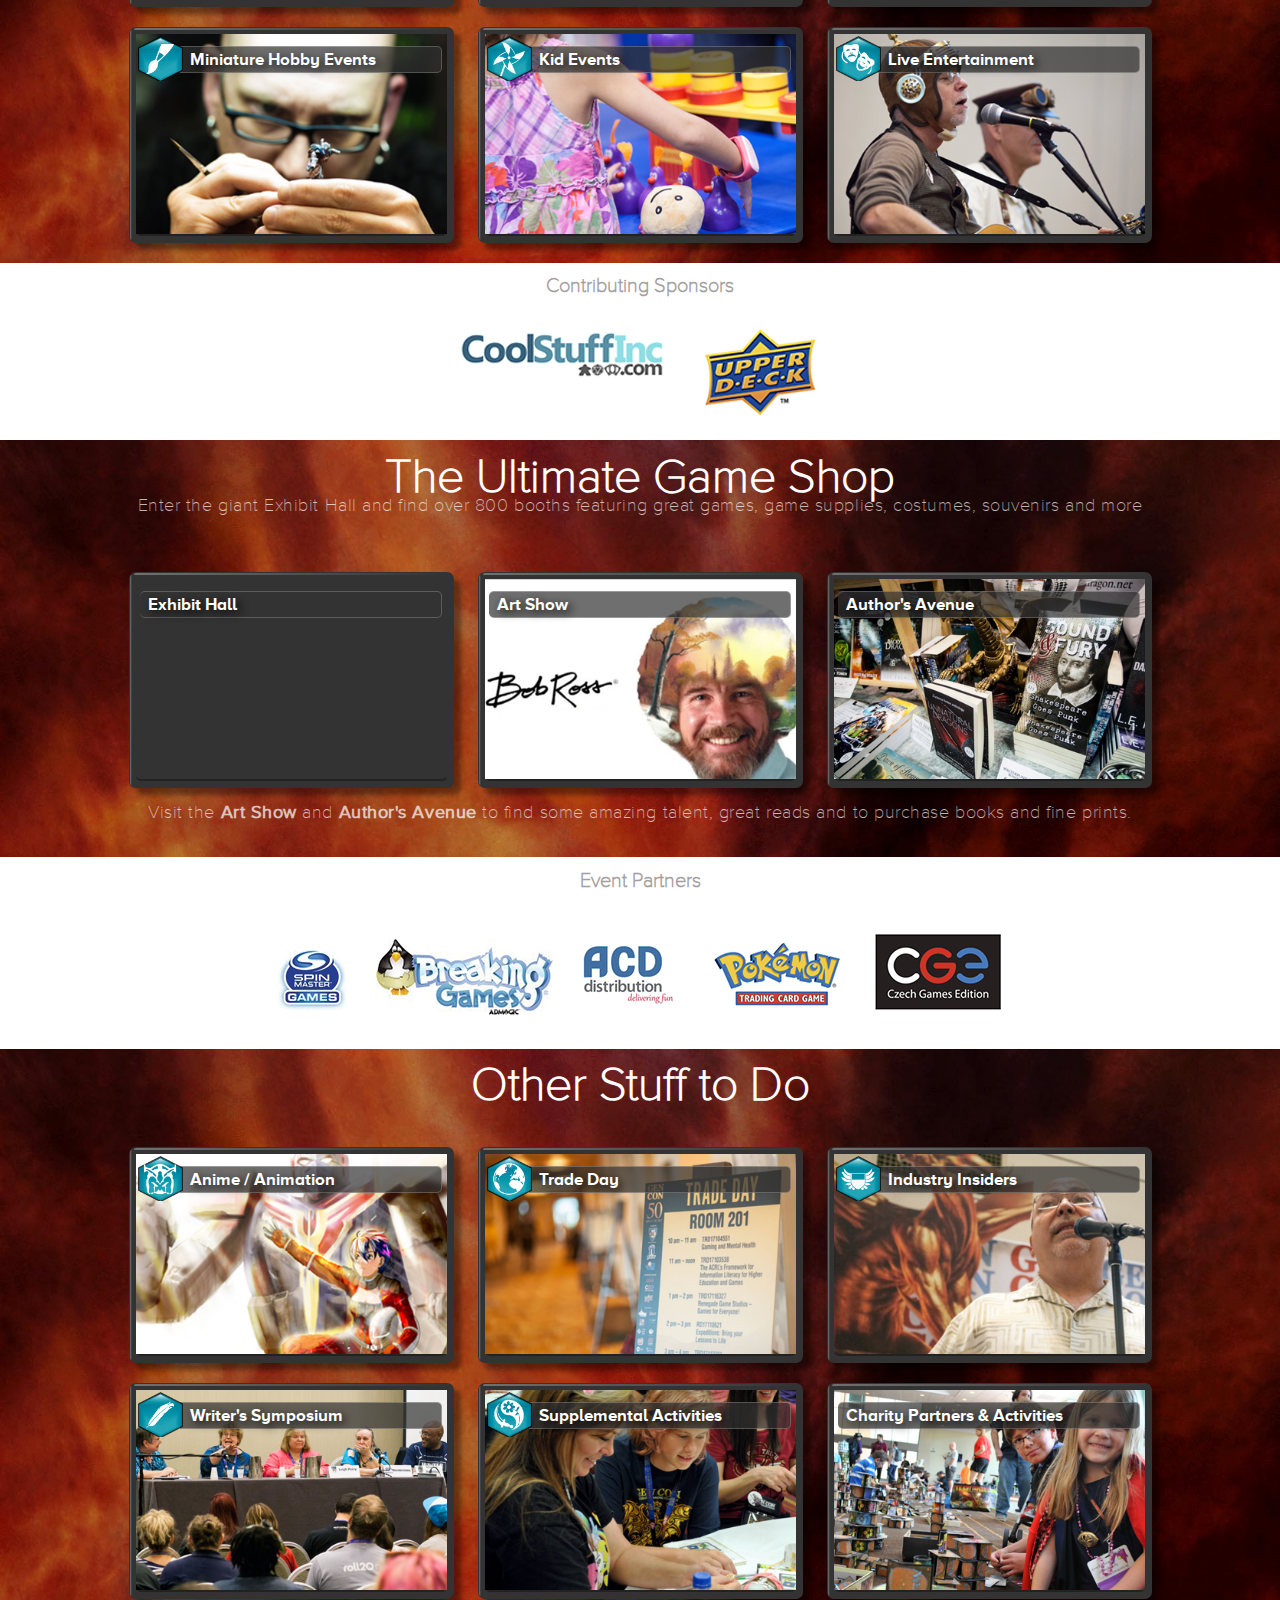
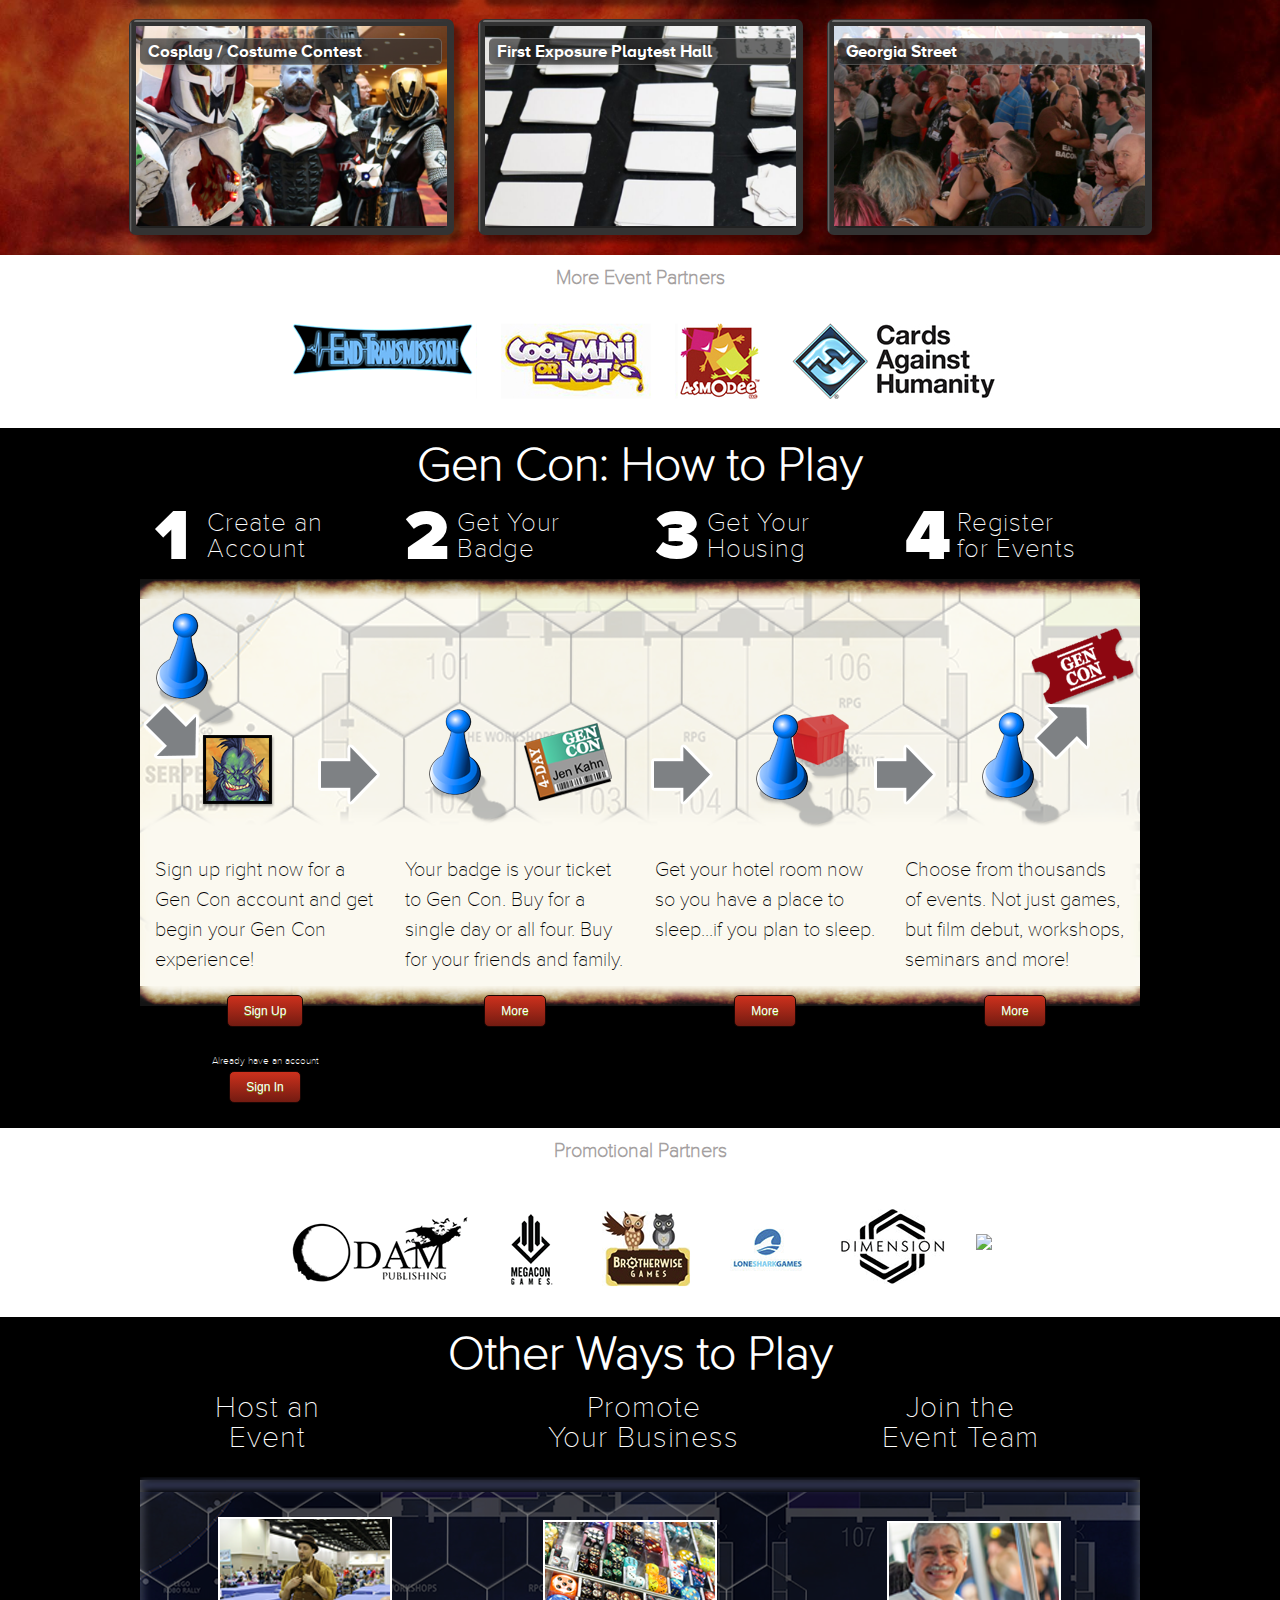
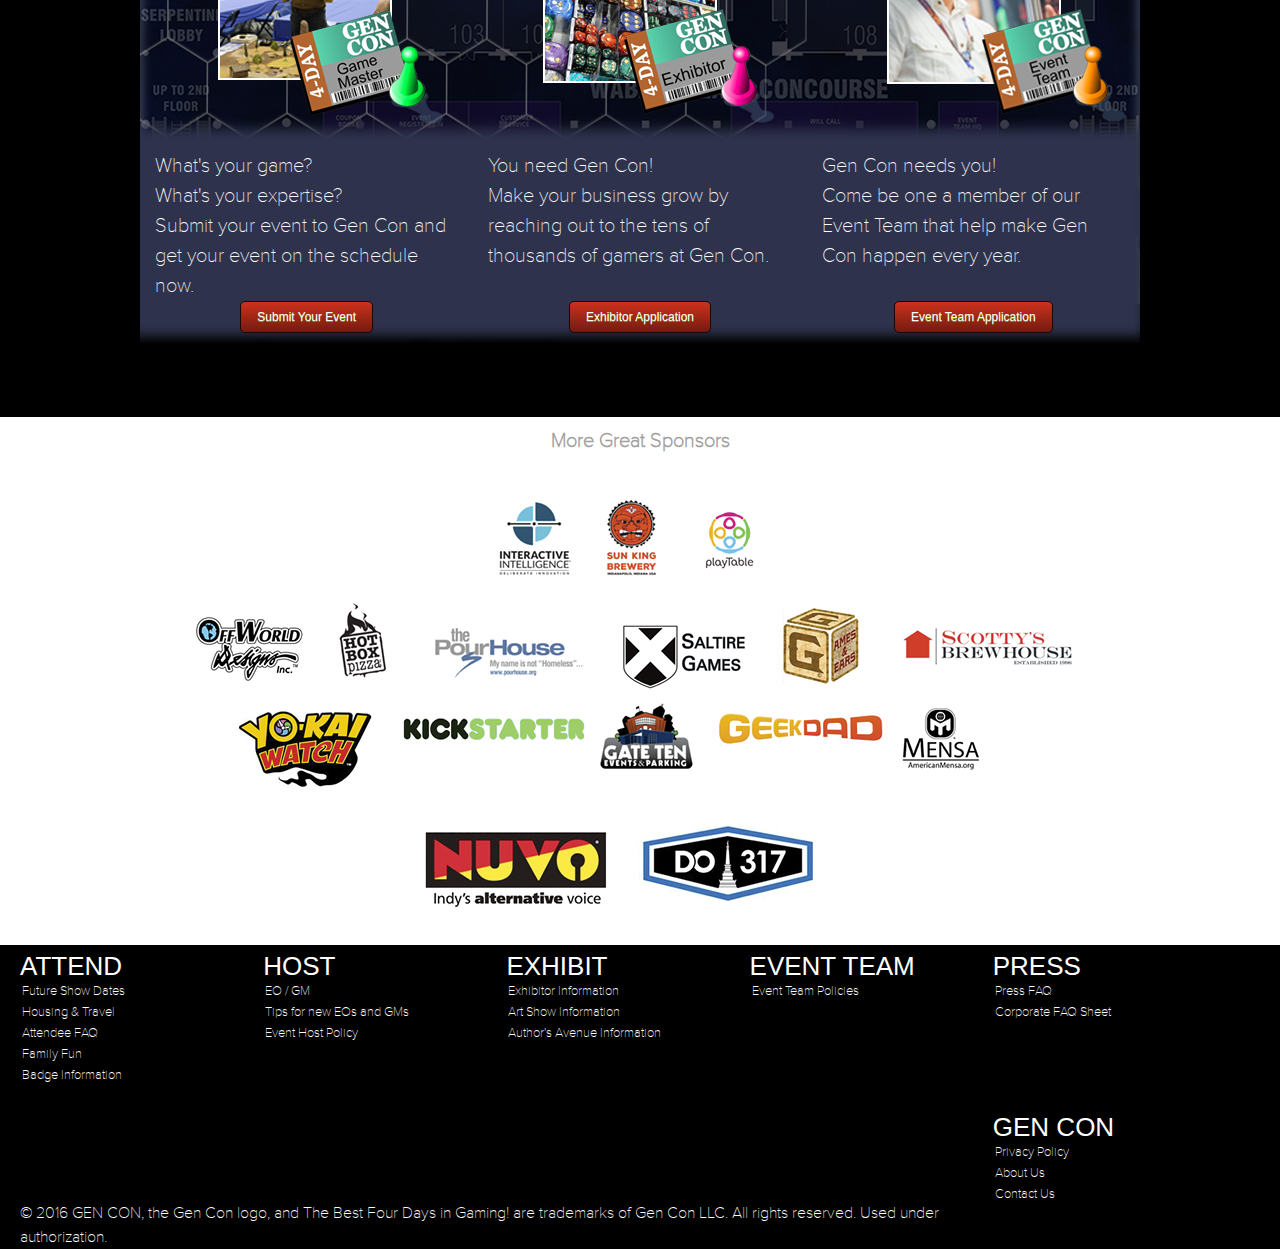
==== commit 5225e7a6: "added responsive styling for splash art and card grids" ====
--- a/index.html
+++ b/index.html
@@ -16,7 +16,7 @@
       <section class="splash">
 
         <!-- temporarily adding background image while we wait for video -->
-        <div class="bg-video" style="background-image:url('images/splash-background-tmp.jpg');background-repeat: no-repeat;background-size: cover;background-position-y:-350px;">
+        <div class="bg-video">
           <video preload=auto autoplay loop>
             <!-- <source src="videos/exhall-open-2018.mp4" type="video/mp4"> -->
           </video>
@@ -375,7 +375,7 @@
                   <img src="images/card-bg-entertainment.png" />
                 </div>
                 <p>
-                  We're also going to have a Live Entertainment section here.
+                  This category runs the gamut! You'll find music, comedy, dance, awards, circus acts, music, puppets, podcasts, contests, did we mention music? Something for everyone to tickle your fancy and entertain your sense.
                 </p>
               </article>
             </div>
@@ -410,7 +410,7 @@
               </div>
             </div>
           </a>
-          <a href="#">
+          <a href="https://www.gencon.com/experience/2018artshow">
             <div class="card">
               <div class="card-content">
                 <div class="card-art" id="artshow"></div>
@@ -424,7 +424,7 @@
               </div>
             </div>
           </a>
-          <a href="#">
+          <a href="https://www.gencon.com/experience/authors">
             <div class="card">
               <div class="card-content">
                 <div class="card-art" id="authorsave"></div>
@@ -757,42 +757,40 @@
           <div class="site-area">
             <h2>Attend</h2>
             <ul>
-              <li>Future Show Dates</li>
-              <li>Housing &amp; Travel</li>
-              <li>Attendee FAQ</li>
-              <li>Family Fun</li>
-              <li>Badge Information</li>
+              <li><a href="http://www.gencon.com/attend/futuredates">Future Show Dates</a></li>
+              <li><a href="https://www.gencon.com/attend/housing_travel">Housing &amp; Travel</a></li>
+              <li><a href="https://www.gencon.com/attend/faq">Attendee FAQ</a></li>
+              <li><a href="https://www.gencon.com/attend/familyfun">Family Fun</a></li>
+              <li><a href="https://www.gencon.com/attend/your_badge">Badge Information</a></li>
             </ul>
           </div>
           <div class="site-area">
             <h2>Host</h2>
             <ul>
-              <li>EO/GM</li>
-              <li>Housing &amp; Travel</li>
-              <li>Attendee FAQ</li>
+              <li><a href="https://www.gencon.com/host/eo-gm">EO / GM</a></li>
+              <li><a href="https://www.gencon.com/host/newgm">Tips for new EOs and GMs</a></li>
+              <li><a href="http://files.gencon.com/genconeventhostpolicy.pdf"><a href="#">Event Host Policy</a></li>
             </ul>
           </div>
           <div class="site-area">
             <h2>Exhibit</h2>
             <ul>
-              <li>Exhibitor Information</li>
-              <li>Art Show Information</li>
-              <li>Author's Avenue Information</li>
+              <li><a href="https://www.gencon.com/exhibit/info">Exhibitor Information</a></li>
+              <li><a href="https://www.gencon.com/exhibit/2018artshowsubmission_open">Art Show Information</a></li>
+              <li><a href="https://www.gencon.com/exhibit/authorsave">Author's Avenue Information</a></li>
             </ul>
           </div>
           <div class="site-area">
             <h2>Event Team</h2>
             <ul>
-              <li>16/32 Hour Page Program</li>
-              <li>Mentorship Program</li>
-              <li>Event Team Policies</li>
+              <li><a href="https://www.gencon.com/join/event_team_policies">Event Team Policies</a></li>
             </ul>
           </div>
           <div class="site-area">
             <h2>Press</h2>
             <ul>
-              <li>Download Media Kit</li>
-              <li>Fill out a Press Application</li>
+              <li><a href="https://www.gencon.com/press/faq">Press FAQ</a></li>
+              <li><a href="https://www.gencon.com/press/corporatefacts">Corporate FAQ Sheet</a></li>
             </ul>
           </div>
         </div>
@@ -804,9 +802,9 @@
           <div class="site-area">
             <h2>Gen Con</h2>
             <ul>
-              <li>Privacy Policy</li>
-              <li>About Us</li>
-              <li>Contact Us</li>
+              <li><a href="https://www.gencon.com/privacy">Privacy Policy</a></li>
+              <li><a href="https://www.gencon.com/aboutus">About Us</a></li>
+              <li><a href="https://www.gencon.com/contactus">Contact Us</a></li>
           </div>
         </div>
       </footer>
--- a/css/style.css
+++ b/css/style.css
@@ -8,6 +8,12 @@
   width: 100vw;
   z-index: 1; }
 
+/*****************************************************
+New css variables
+*****************************************************/
+/*****************************************************
+Import CSS
+*****************************************************/
 @font-face {
   font-family: 'proxima_nova_altblack';
   src: url("../fonts/Proxima Nova Alt Black-webfont.eot");
@@ -58,6 +64,10 @@
 2018 Colors
 
 ********************************************************/
+/* W3C, IE10+, FF16+, Chrome26+, Opera12+, Safari7+ */
+/* FF3.6-15 */
+/* Chrome10-25,Safari5.1-6 */
+/* IE6-9 */
 /****************************************************/
 /*********************************************
 class selectors for Font Awesome
@@ -1686,8 +1696,243 @@
   content: "\e602"; }
 
 /*****************************************************
-New css variables
+Content card styling
 *****************************************************/
+.landing-page section {
+  /*****************************************************
+  cards container div
+  *****************************************************/
+  /*****************************************************
+  card pop-up styling
+    styling overrides for card and content
+  *****************************************************/
+  /*****************************************************
+  card popup article styling
+  *****************************************************/ }
+  .landing-page section .cards {
+    background-color: #471008;
+    background-image: url("../images/red-cloud-bg-dk.jpg");
+    background-size: 100%;
+    background-position-y: -600px;
+    background-repeat: no-repeat; }
+  .landing-page section .card-grid {
+    margin: 0 auto;
+    text-align: center;
+    /*****************************************************
+    card styling - need dynamic solution for card sizes
+    *****************************************************/ }
+    .landing-page section .card-grid a .card:hover {
+      border: 2px solid #008bad; }
+    .landing-page section .card-grid .card {
+      background-color: #333;
+      border-radius: 7px;
+      color: #fff;
+      display: inline-block;
+      margin: 10px;
+      box-shadow: 7px 7px 5px rgba(0, 0, 0, 0.4);
+      transition: all .2s ease-in-out;
+      width: 325px;
+      height: 216px;
+      vertical-align: top;
+      -webkit-box-sizing: border-box;
+      -moz-box-sizing: border-box;
+      box-sizing: border-box;
+      border: 2px solid transparent; }
+      .landing-page section .card-grid .card.card-hover {
+        border: 2px solid #008bad; }
+      .landing-page section .card-grid .card .card-shine-x,
+      .landing-page section .card-grid .card .card-shine-y {
+        position: absolute; }
+      .landing-page section .card-grid .card .card-shine-x {
+        border-radius: 3px 2px 0 0;
+        left: -2px;
+        top: -6px;
+        height: 2px;
+        width: 317px;
+        background: -moz-linear-gradient(left, rgba(255, 255, 255, 0.3) 0%, rgba(255, 255, 255, 0) 100%);
+        background: -webkit-linear-gradient(left, rgba(255, 255, 255, 0.3) 0%, rgba(255, 255, 255, 0) 100%);
+        background: linear-gradient(left, rgba(255, 255, 255, 0.3) 0%, rgba(255, 255, 255, 0) 100%);
+        filter: progid:DXImageTransform.Microsoft.gradient( startColorstr='#ffffff', endColorstr='#00ffffff',GradientType=0 ); }
+      .landing-page section .card-grid .card .card-shine-y {
+        border-radius: 5px 0 0 5px;
+        left: -6px;
+        top: -4px;
+        height: 210px;
+        width: 2px;
+        background: -moz-linear-gradient(left, rgba(255, 255, 255, 0.3) 0%, rgba(255, 255, 255, 0) 100%);
+        background: -webkit-linear-gradient(left, rgba(255, 255, 255, 0.3) 0%, rgba(255, 255, 255, 0) 100%);
+        background: linear-gradient(left, rgba(255, 255, 255, 0.3) 0%, rgba(255, 255, 255, 0) 100%);
+        filter: progid:DXImageTransform.Microsoft.gradient( startColorstr='#ffffff', endColorstr='#00ffffff',GradientType=0 ); }
+      .landing-page section .card-grid .card .event-type {
+        background-image: url("../images/event-type-icons-bg.png");
+        background-size: cover;
+        background-repeat: no-repeat;
+        position: absolute;
+        top: 2px;
+        left: 2px;
+        width: 45px;
+        height: 45px;
+        z-index: 2;
+        padding-top: .2em; }
+        .landing-page section .card-grid .card .event-type img {
+          width: 75%;
+          position: relative;
+          top: 3px; }
+      .landing-page section .card-grid .card .card-content {
+        background-repeat: no-repeat;
+        background-size: 100%;
+        border-bottom: 2px solid #222;
+        border-radius: 5px;
+        height: calc(100% - 10px);
+        margin: 5px;
+        position: relative; }
+        .landing-page section .card-grid .card .card-content .card-art {
+          position: absolute;
+          height: 100%;
+          width: 100%;
+          background-size: cover;
+          background-repeat: no-repeat;
+          /***************************************************
+           background images for small cards
+          ***************************************************/ }
+          .landing-page section .card-grid .card .card-content .card-art#boardgames {
+            background-image: url("../images/card-bg-boardgames.png"); }
+          .landing-page section .card-grid .card .card-content .card-art#ccg {
+            background-image: url("../images/card-bg-ccg.png"); }
+          .landing-page section .card-grid .card .card-content .card-art#minis {
+            background-image: url("../images/card-bg-minis.png"); }
+          .landing-page section .card-grid .card .card-content .card-art#rpg {
+            background-image: url("../images/card-bg-rpg.png"); }
+          .landing-page section .card-grid .card .card-content .card-art#larp {
+            background-image: url("../images/card-bg-larp.png"); }
+          .landing-page section .card-grid .card .card-content .card-art#egames {
+            background-image: url("../images/card-bg-egames.png"); }
+          .landing-page section .card-grid .card .card-content .card-art#workshops {
+            background-image: url("../images/card-bg-workshop.png"); }
+          .landing-page section .card-grid .card .card-content .card-art#screenings {
+            background-image: url("../images/card-bg-film.png"); }
+          .landing-page section .card-grid .card .card-content .card-art#seminars {
+            background-image: url("../images/card-bg-seminar.png"); }
+          .landing-page section .card-grid .card .card-content .card-art#minihobby {
+            background-image: url("../images/card-bg-minihobby.png"); }
+          .landing-page section .card-grid .card .card-content .card-art#kid {
+            background-image: url("../images/card-bg-kid.png"); }
+          .landing-page section .card-grid .card .card-content .card-art#entertainment {
+            background-image: url("../images/card-bg-entertainment.png"); }
+          .landing-page section .card-grid .card .card-content .card-art#artshow {
+            background-image: url("../images/card-bg-artshow.png"); }
+          .landing-page section .card-grid .card .card-content .card-art#authorsave {
+            background-image: url("../images/card-bg-authorsave.png"); }
+          .landing-page section .card-grid .card .card-content .card-art#anime {
+            background-image: url("../images/card-bg-anime.png"); }
+          .landing-page section .card-grid .card .card-content .card-art#trade {
+            background-image: url("../images/card-bg-trade.png"); }
+          .landing-page section .card-grid .card .card-content .card-art#iinsiders {
+            background-image: url("../images/card-bg-iinsider.png"); }
+          .landing-page section .card-grid .card .card-content .card-art#wsymp {
+            background-image: url("../images/card-bg-wsymp.png"); }
+          .landing-page section .card-grid .card .card-content .card-art#supact {
+            background-image: url("../images/card-bg-special.png"); }
+          .landing-page section .card-grid .card .card-content .card-art#charity {
+            background-image: url("../images/card-bg-charity.png"); }
+          .landing-page section .card-grid .card .card-content .card-art#cosplay {
+            background-image: url("../images/card-bg-cosplay.png"); }
+          .landing-page section .card-grid .card .card-content .card-art#feph {
+            background-image: url("../images/card-bg-feph.png"); }
+          .landing-page section .card-grid .card .card-content .card-art#georgia {
+            background-image: url("../images/card-bg-georgia.png"); }
+      .landing-page section .card-grid .card .card-title-plate {
+        background: #333;
+        border-radius: 0 5px 5px 0;
+        position: absolute;
+        right: 5px;
+        top: 12px;
+        margin: 0 auto;
+        width: 262px;
+        height: 27px;
+        opacity: .7;
+        border-bottom: 1px solid rgba(255, 255, 255, 0.3);
+        border-right: 1px solid rgba(255, 255, 255, 0.3);
+        border-top: 1px solid rgba(255, 255, 255, 0.3);
+        float: right; }
+        .landing-page section .card-grid .card .card-title-plate.no-hex {
+          border-radius: 5px;
+          width: 302px; }
+      .landing-page section .card-grid .card .card-title {
+        color: white;
+        font-family: proxima_nova_altbold, Tahoma, sans-serif;
+        font-size: 17px;
+        text-shadow: 3px 3px 10px black;
+        position: absolute;
+        top: 11px;
+        left: 54px; }
+        .landing-page section .card-grid .card .card-title.no-hex {
+          left: 12px; }
+  .landing-page section .card.cardback {
+    width: 375px;
+    height: 561px;
+    transition: all .2s ease-in-out; }
+    .landing-page section .card.cardback .card-title-plate {
+      height: 27px;
+      top: 10px;
+      width: 312px; }
+    .landing-page section .card.cardback .card-title {
+      margin: 0px;
+      position: absolute;
+      top: 12px; }
+    .landing-page section .card.cardback .card-shine-x {
+      top: -6px;
+      width: 365px; }
+    .landing-page section .card.cardback .card-shine-y {
+      top: -4px;
+      height: 554px; }
+    .landing-page section .card.cardback .event-type {
+      top: 0em; }
+    .landing-page section .card.cardback .card-content {
+      height: 98%;
+      position: relative;
+      border-bottom: none;
+      background: url("../images/card-popup-bg-tile-dk.jpg");
+      background-repeat: repeat; }
+      .landing-page section .card.cardback .card-content .close-button {
+        color: white;
+        position: absolute;
+        float: right;
+        right: 0px;
+        top: -3px;
+        z-index: 1000; }
+        .landing-page section .card.cardback .card-content .close-button:hover {
+          color: #ccc;
+          text-decoration: none; }
+        .landing-page section .card.cardback .card-content .close-button i {
+          font-size: 1em; }
+  .landing-page section article.card-popup-content h1 {
+    color: white;
+    font-family: proxima_nova_altbold, Tahoma, sans-serif;
+    font-size: 18px;
+    position: absolute;
+    text-shadow: 3px 3px 10px black;
+    width: 100%;
+    top: -1.7em;
+    margin-left: 0;
+    margin-right: 0; }
+  .landing-page section article.card-popup-content .card-popup-img {
+    overflow: hidden;
+    width: 100%; }
+    .landing-page section article.card-popup-content .card-popup-img img {
+      max-height: 250px;
+      width: 100%; }
+  .landing-page section article.card-popup-content p {
+    font-size: 16px;
+    color: #fff;
+    padding: 1em .3em 0 .3em;
+    text-align: left; }
+
+/***************************************************
+
+Media Query variables
+
+***************************************************/
 /*****************************************************
 Landing Page styling
 *****************************************************/
@@ -1768,7 +2013,11 @@
         margin: 0;
         padding: 0;
         top: 0;
-        left: 0; }
+        left: 0;
+        background-image: url("../images/splash-background-tmp.jpg");
+        background-repeat: no-repeat;
+        background-size: cover;
+        background-position-y: -240px; }
         .landing-page section.splash .bg-video video {
           min-width: 100%;
           min-height: 550px;
@@ -1908,7 +2157,7 @@
         .landing-page footer#landing-page-footer .site-map .site-area:first-child {
           margin-left: 20px; }
         .landing-page footer#landing-page-footer .site-map .site-area h2 {
-          font-size: 30px;
+          font-size: 26px;
           text-transform: uppercase;
           margin-bottom: -0.3em;
           color: #fff; }
@@ -1919,35 +2168,16 @@
           padding-left: 0; }
         .landing-page footer#landing-page-footer .site-map .site-area ul li {
           font-size: 13px; }
+          .landing-page footer#landing-page-footer .site-map .site-area ul li a {
+            color: white;
+            text-decoration: none; }
+            .landing-page footer#landing-page-footer .site-map .site-area ul li a:hover {
+              text-decoration: underline; }
+            .landing-page footer#landing-page-footer .site-map .site-area ul li a:hover, .landing-page footer#landing-page-footer .site-map .site-area ul li a:visited, .landing-page footer#landing-page-footer .site-map .site-area ul li a:active {
+              color: white; }
 
 /*****************************************************
-Helper classes to be replaced with Gen Con classes
-*****************************************************/
-.text-center {
-  text-align: center; }
-
-.text-left {
-  text-align: left; }
-
-.text-right {
-  text-align: right; }
-
-.left {
-  float: left; }
-
-.right {
-  float: right; }
-
-.clearfix:after {
-  visibility: hidden;
-  display: block;
-  font-size: 0;
-  content: " ";
-  clear: both;
-  height: 0; }
-
-/*****************************************************
-Gen Con specific classes
+Gen Con specific classes: remove prior to integration
 *****************************************************/
 button .button, .button, input[type="button"], input[type="submit"], a.button {
   cursor: pointer;
@@ -2029,256 +2259,28 @@
   box-shadow: inset 0 0 0 1px #c6da7b;
   color: #fff !important; }
 
-/*****************************************************
-Content card styling
-*****************************************************/
-.landing-page section {
-  /*****************************************************
-  cards container div
-  *****************************************************/
-  /*****************************************************
-  card pop-up styling
-    styling overrides for card and content
-  *****************************************************/
-  /*****************************************************
-  card popup article styling
-  *****************************************************/ }
-  .landing-page section .cards {
-    background-color: #471008;
-    background-image: url("../images/red-cloud-bg-dk.jpg");
-    background-size: 100%;
-    background-position-y: -600px;
-    background-repeat: no-repeat; }
-  .landing-page section .card-grid {
-    margin: 0 auto;
-    text-align: center;
-    /*****************************************************
-    card styling - need dynamic solution for card sizes
-    *****************************************************/ }
-    .landing-page section .card-grid a .card:hover {
-      border: 2px solid #008bad; }
-    .landing-page section .card-grid .card {
-      background-color: #333;
-      border-radius: 7px;
-      color: #fff;
-      display: inline-block;
-      margin: 10px;
-      box-shadow: 7px 7px 5px rgba(0, 0, 0, 0.4);
-      transition: all .2s ease-in-out;
-      width: 325px;
-      height: 216px;
-      vertical-align: top;
-      -webkit-box-sizing: border-box;
-      /* Safari/Chrome, other WebKit */
-      -moz-box-sizing: border-box;
-      /* Firefox, other Gecko */
-      box-sizing: border-box;
-      /* Opera/IE 8+ */
-      border: 2px solid transparent; }
-      .landing-page section .card-grid .card.card-hover {
-        border: 2px solid #008bad; }
-      .landing-page section .card-grid .card .card-shine-x,
-      .landing-page section .card-grid .card .card-shine-y {
-        position: absolute; }
-      .landing-page section .card-grid .card .card-shine-x {
-        border-radius: 3px 2px 0 0;
-        left: 5px;
-        top: -6px;
-        height: 3px;
-        width: 310px;
-        background: -moz-linear-gradient(top, rgba(255, 255, 255, 0.2) 0%, rgba(255, 255, 255, 0) 100%);
-        /* FF3.6-15 */
-        background: -webkit-linear-gradient(top, rgba(255, 255, 255, 0.2) 0%, rgba(255, 255, 255, 0) 100%);
-        /* Chrome10-25,Safari5.1-6 */
-        background: linear-gradient(to bottom, rgba(255, 255, 255, 0.2) 0%, rgba(255, 255, 255, 0) 100%);
-        /* W3C, IE10+, FF16+, Chrome26+, Opera12+, Safari7+ */
-        filter: progid:DXImageTransform.Microsoft.gradient( startColorstr='#ffffff', endColorstr='#00ffffff',GradientType=0 );
-        /* IE6-9 */ }
-      .landing-page section .card-grid .card .card-shine-y {
-        border-radius: 5px 0 0 5px;
-        left: -5px;
-        top: 5px;
-        height: 200px;
-        width: 2px;
-        background: -moz-linear-gradient(left, rgba(255, 255, 255, 0.3) 0%, rgba(255, 255, 255, 0) 100%);
-        /* FF3.6-15 */
-        background: -webkit-linear-gradient(left, rgba(255, 255, 255, 0.3) 0%, rgba(255, 255, 255, 0) 100%);
-        /* Chrome10-25,Safari5.1-6 */
-        background: linear-gradient(left, rgba(255, 255, 255, 0.3) 0%, rgba(255, 255, 255, 0) 100%);
-        /* W3C, IE10+, FF16+, Chrome26+, Opera12+, Safari7+ */
-        filter: progid:DXImageTransform.Microsoft.gradient( startColorstr='#ffffff', endColorstr='#00ffffff',GradientType=0 );
-        /* IE6-9 */ }
-      .landing-page section .card-grid .card .event-type {
-        background-image: url("../images/event-type-icons-bg.png");
-        background-size: cover;
-        background-repeat: no-repeat;
-        position: absolute;
-        top: 2px;
-        left: 2px;
-        width: 45px;
-        height: 45px;
-        z-index: 2;
-        padding-top: .2em; }
-        .landing-page section .card-grid .card .event-type img {
-          width: 75%;
-          position: relative;
-          top: 3px; }
-      .landing-page section .card-grid .card .card-content {
-        background-repeat: no-repeat;
-        background-size: 100%;
-        border-bottom: 2px solid #222;
-        border-radius: 5px;
-        height: calc(100% - 10px);
-        margin: 5px;
-        position: relative; }
-        .landing-page section .card-grid .card .card-content .card-art {
-          position: absolute;
-          height: 100%;
-          width: 100%;
-          background-size: cover;
-          background-repeat: no-repeat; }
-          .landing-page section .card-grid .card .card-content .card-art#boardgames {
-            background-image: url("../images/card-bg-boardgames.png");
-            background-repeat: no-repeat; }
-          .landing-page section .card-grid .card .card-content .card-art#ccg {
-            background-image: url("../images/card-bg-ccg.png");
-            background-repeat: no-repeat; }
-          .landing-page section .card-grid .card .card-content .card-art#minis {
-            background-image: url("../images/card-bg-minis.png");
-            background-repeat: no-repeat; }
-          .landing-page section .card-grid .card .card-content .card-art#rpg {
-            background-image: url("../images/card-bg-rpg.png");
-            background-repeat: no-repeat; }
-          .landing-page section .card-grid .card .card-content .card-art#larp {
-            background-image: url("../images/card-bg-larp.png");
-            background-repeat: no-repeat; }
-          .landing-page section .card-grid .card .card-content .card-art#egames {
-            background-image: url("../images/card-bg-egames.png");
-            background-repeat: no-repeat; }
-          .landing-page section .card-grid .card .card-content .card-art#workshops {
-            background-image: url("../images/card-bg-workshop.png");
-            background-repeat: no-repeat; }
-          .landing-page section .card-grid .card .card-content .card-art#screenings {
-            background-image: url("../images/card-bg-film.png");
-            background-repeat: no-repeat; }
-          .landing-page section .card-grid .card .card-content .card-art#seminars {
-            background-image: url("../images/card-bg-seminar.png");
-            background-repeat: no-repeat; }
-          .landing-page section .card-grid .card .card-content .card-art#minihobby {
-            background-image: url("../images/card-bg-minihobby.png");
-            background-repeat: no-repeat; }
-          .landing-page section .card-grid .card .card-content .card-art#kid {
-            background-image: url("../images/card-bg-kid.png");
-            background-repeat: no-repeat; }
-          .landing-page section .card-grid .card .card-content .card-art#entertainment {
-            background-image: url("../images/card-bg-entertainment.png");
-            background-repeat: no-repeat; }
-          .landing-page section .card-grid .card .card-content .card-art#anime {
-            background-image: url("../images/card-bg-anime.png"); }
-          .landing-page section .card-grid .card .card-content .card-art#trade {
-            background-image: url("../images/card-bg-trade.png"); }
-          .landing-page section .card-grid .card .card-content .card-art#iinsiders {
-            background-image: url("../images/card-bg-iinsider.png"); }
-          .landing-page section .card-grid .card .card-content .card-art#wsymp {
-            background-image: url("../images/card-bg-wsymp.png"); }
-          .landing-page section .card-grid .card .card-content .card-art#supact {
-            background-image: url("../images/card-bg-special.png"); }
-          .landing-page section .card-grid .card .card-content .card-art#charity {
-            background-image: url("../images/card-bg-charity.png"); }
-          .landing-page section .card-grid .card .card-content .card-art#cosplay {
-            background-image: url("../images/card-bg-cosplay.png"); }
-          .landing-page section .card-grid .card .card-content .card-art#feph {
-            background-image: url("../images/card-bg-feph.png"); }
-          .landing-page section .card-grid .card .card-content .card-art#georgia {
-            background-image: url("../images/card-bg-georgia.png"); }
-          .landing-page section .card-grid .card .card-content .card-art#artshow {
-            background-image: url("../images/card-bg-artshow.png"); }
-          .landing-page section .card-grid .card .card-content .card-art#authorsave {
-            background-image: url("../images/card-bg-authorsave.png"); }
-      .landing-page section .card-grid .card .card-title-plate {
-        background: #333;
-        border-radius: 0 5px 5px 0;
-        position: absolute;
-        right: 5px;
-        top: 12px;
-        margin: 0 auto;
-        width: 262px;
-        height: 27px;
-        opacity: .7;
-        border-bottom: 1px solid rgba(255, 255, 255, 0.3);
-        border-right: 1px solid rgba(255, 255, 255, 0.3);
-        border-top: 1px solid rgba(255, 255, 255, 0.3);
-        float: right; }
-        .landing-page section .card-grid .card .card-title-plate.no-hex {
-          border-radius: 5px;
-          width: 302px; }
-      .landing-page section .card-grid .card .card-title {
-        color: white;
-        font-family: proxima_nova_altbold, Tahoma, sans-serif;
-        font-size: 17px;
-        text-shadow: 3px 3px 10px black;
-        position: absolute;
-        top: 11px;
-        left: 54px; }
-        .landing-page section .card-grid .card .card-title.no-hex {
-          left: 12px; }
-  .landing-page section .card.cardback {
-    width: 375px;
-    height: 561px;
-    transition: all .2s ease-in-out; }
-    .landing-page section .card.cardback .card-title-plate {
-      height: 27px;
-      top: 10px;
-      width: 312px; }
-    .landing-page section .card.cardback .card-title {
-      margin: 0px;
-      position: absolute;
-      top: 12px; }
-    .landing-page section .card.cardback .card-shine-x {
-      top: -6px;
-      width: 300px; }
-    .landing-page section .card.cardback .card-shine-y {
-      top: -6px; }
-    .landing-page section .card.cardback .event-type {
-      top: 0em; }
-    .landing-page section .card.cardback .card-content {
-      height: 98%;
-      position: relative;
-      border-bottom: none;
-      background: url("../images/card-popup-bg-tile-dk.jpg");
-      background-repeat: repeat; }
-      .landing-page section .card.cardback .card-content .close-button {
-        color: white;
-        position: absolute;
-        float: right;
-        right: 0px;
-        top: -3px;
-        z-index: 1000; }
-        .landing-page section .card.cardback .card-content .close-button:hover {
-          color: #ccc;
-          text-decoration: none; }
-        .landing-page section .card.cardback .card-content .close-button i {
-          font-size: 1em; }
-  .landing-page section article.card-popup-content h1 {
-    color: white;
-    font-family: proxima_nova_altbold, Tahoma, sans-serif;
-    font-size: 18px;
-    position: absolute;
-    text-shadow: 3px 3px 10px black;
-    width: 100%;
-    top: -1.7em;
-    margin-left: 0;
-    margin-right: 0; }
-  .landing-page section article.card-popup-content .card-popup-img {
-    overflow: hidden;
-    width: 100%; }
-    .landing-page section article.card-popup-content .card-popup-img img {
-      max-height: 250px;
-      width: 100%; }
-  .landing-page section article.card-popup-content p {
-    font-size: 16px;
-    color: #fff;
-    padding: 1em .3em 0 .3em;
-    text-align: left; }
+/********************************************************
+
+Responsive Styling
+
+********************************************************/
+/********************************************************
+Styling for xl
+********************************************************/
+/********************************************************
+Styling for large
+********************************************************/
+@media only screen and (max-width: 1224px) {
+  .landing-page section.splash .bg-video {
+    background-position-y: 0px; } }
+/********************************************************
+Styling for medium
+********************************************************/
+/********************************************************
+Styling for small
+********************************************************/
+@media only screen and (min-width: 736px) {
+  .card-grid {
+    padding: 0 13px; } }
 
 /*# sourceMappingURL=style.css.map */
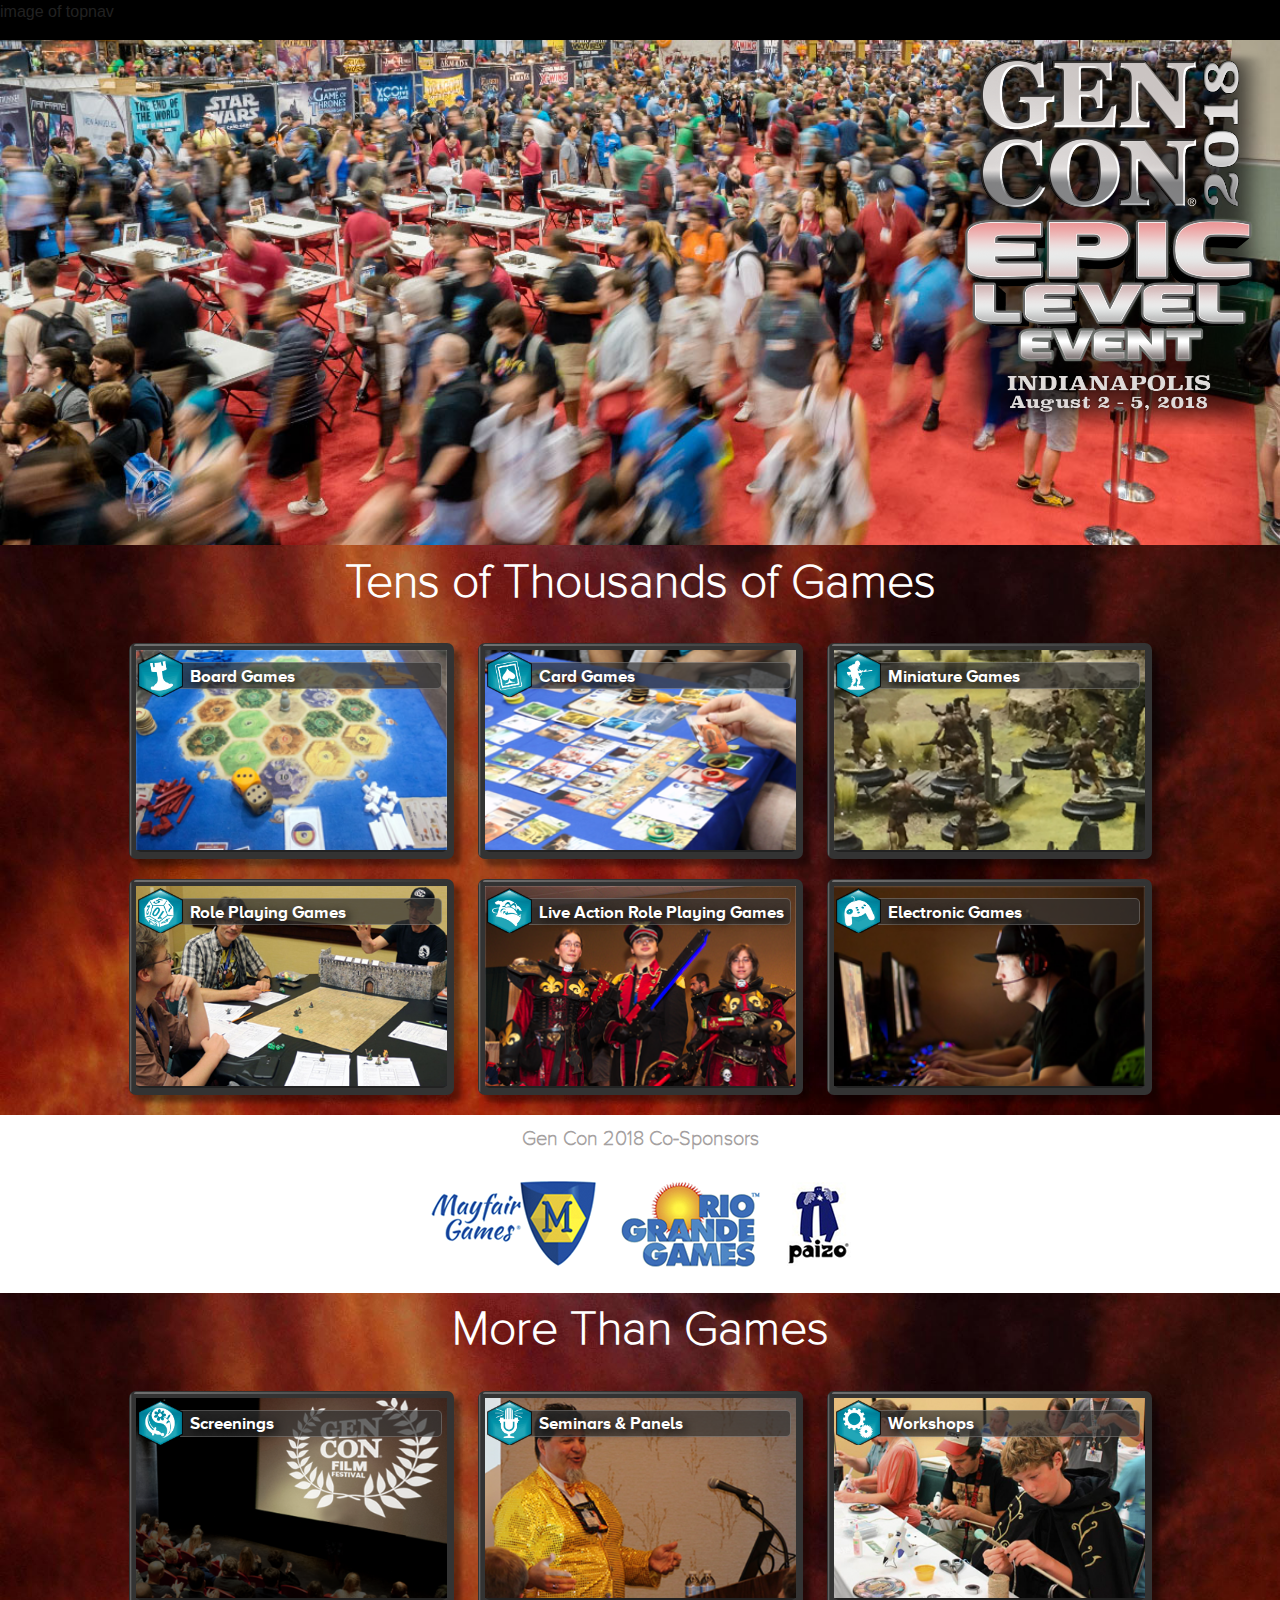
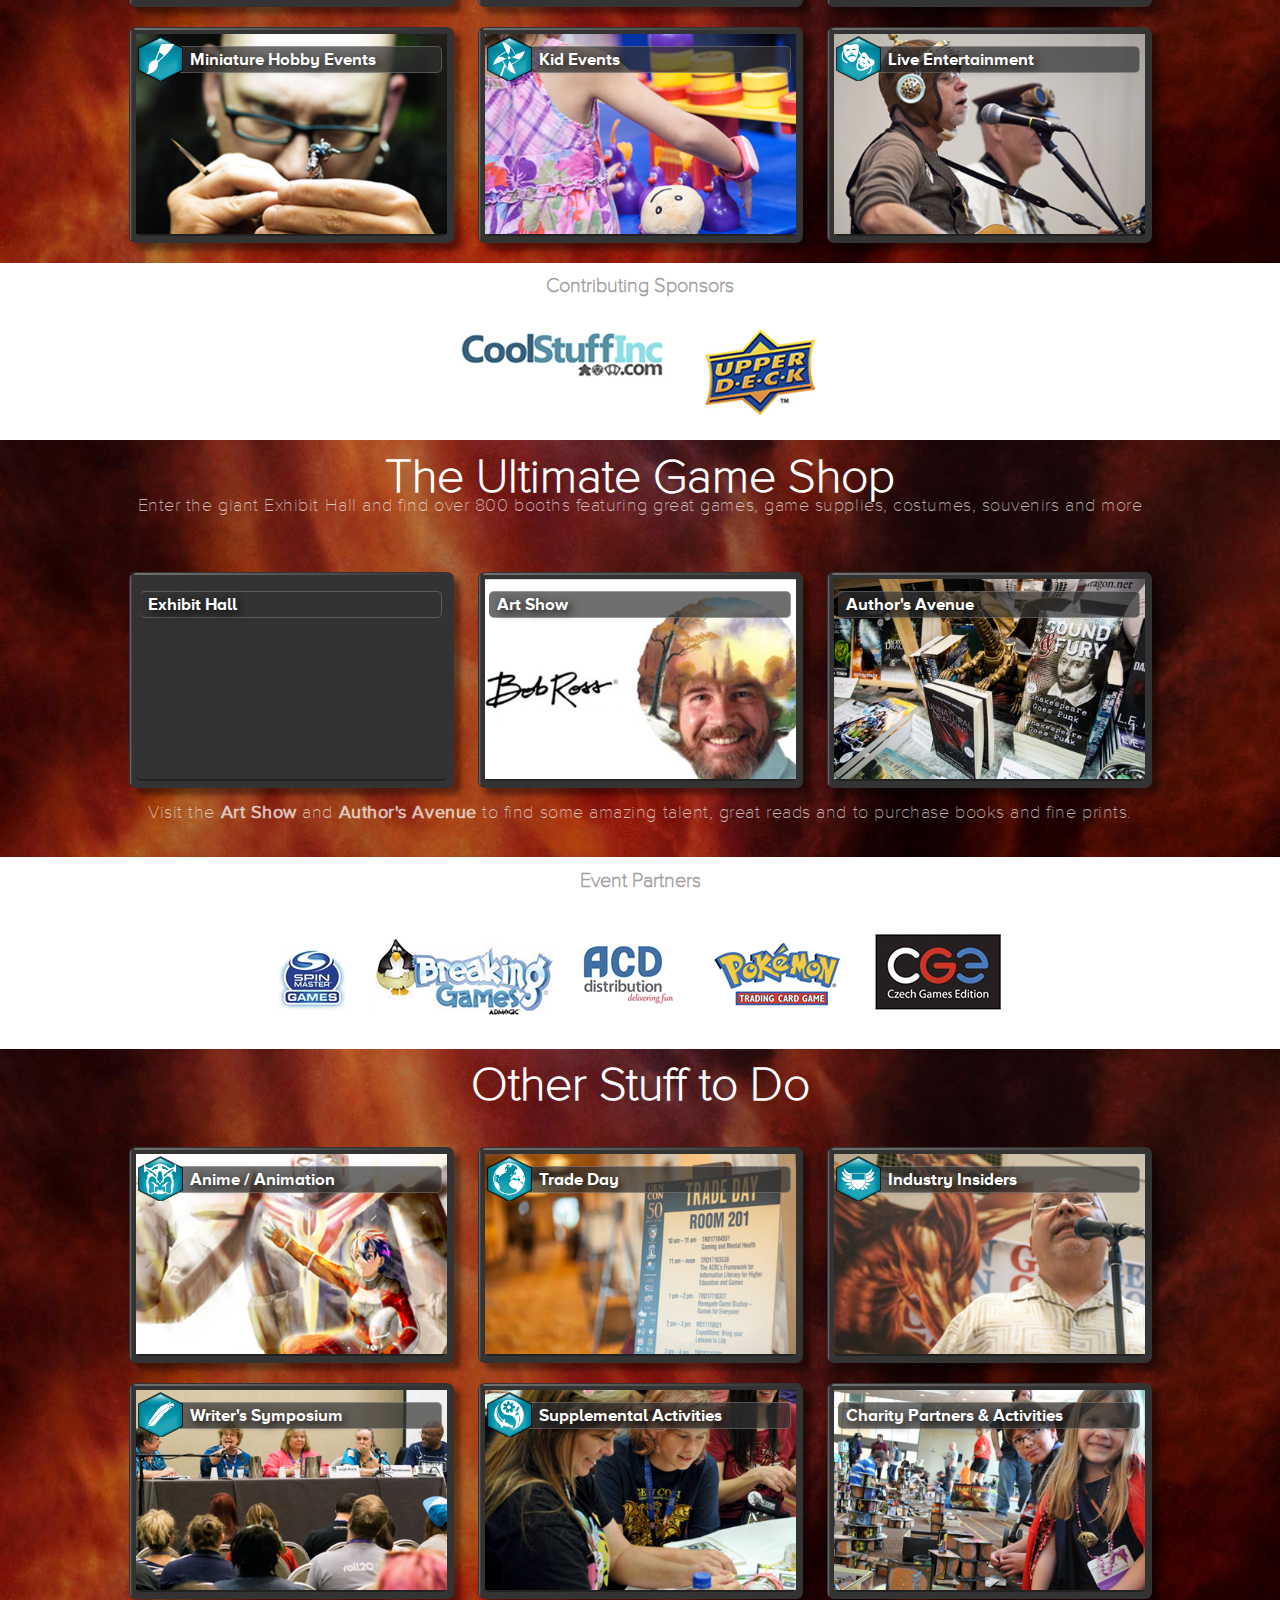
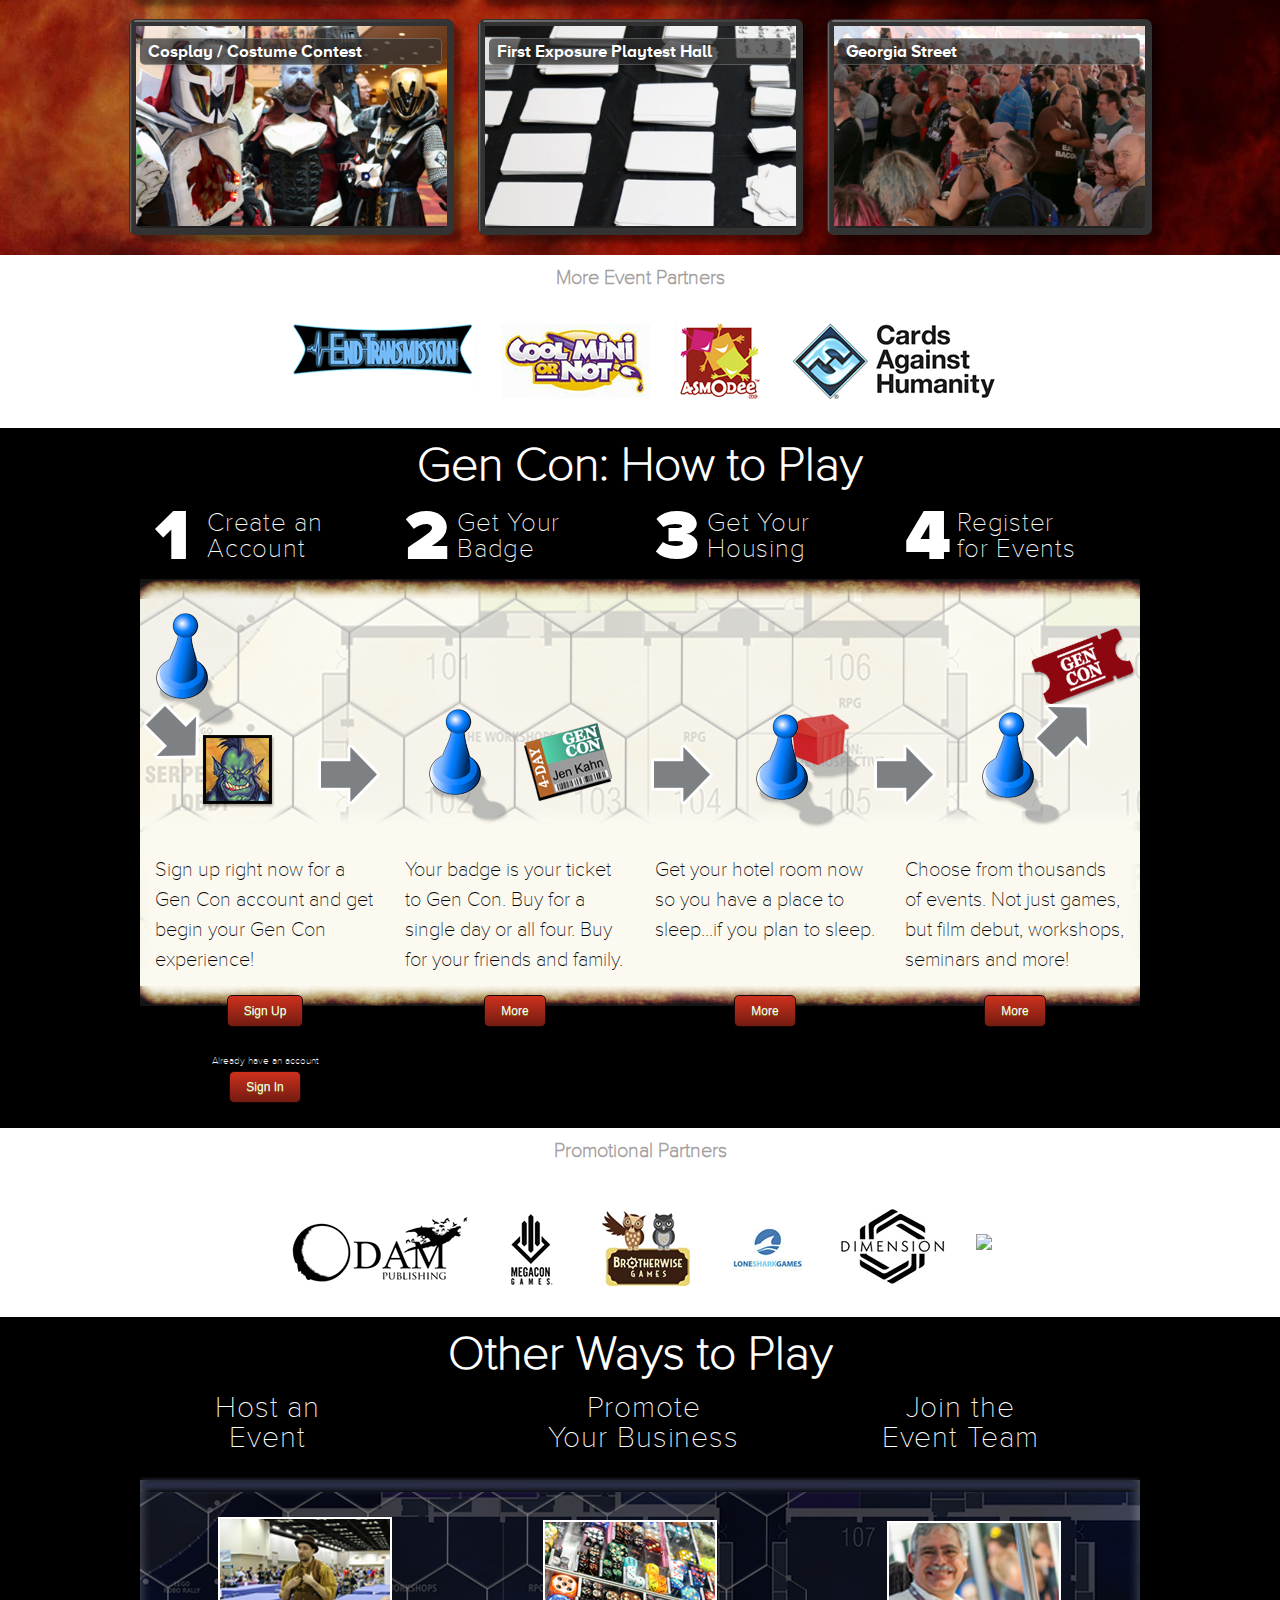
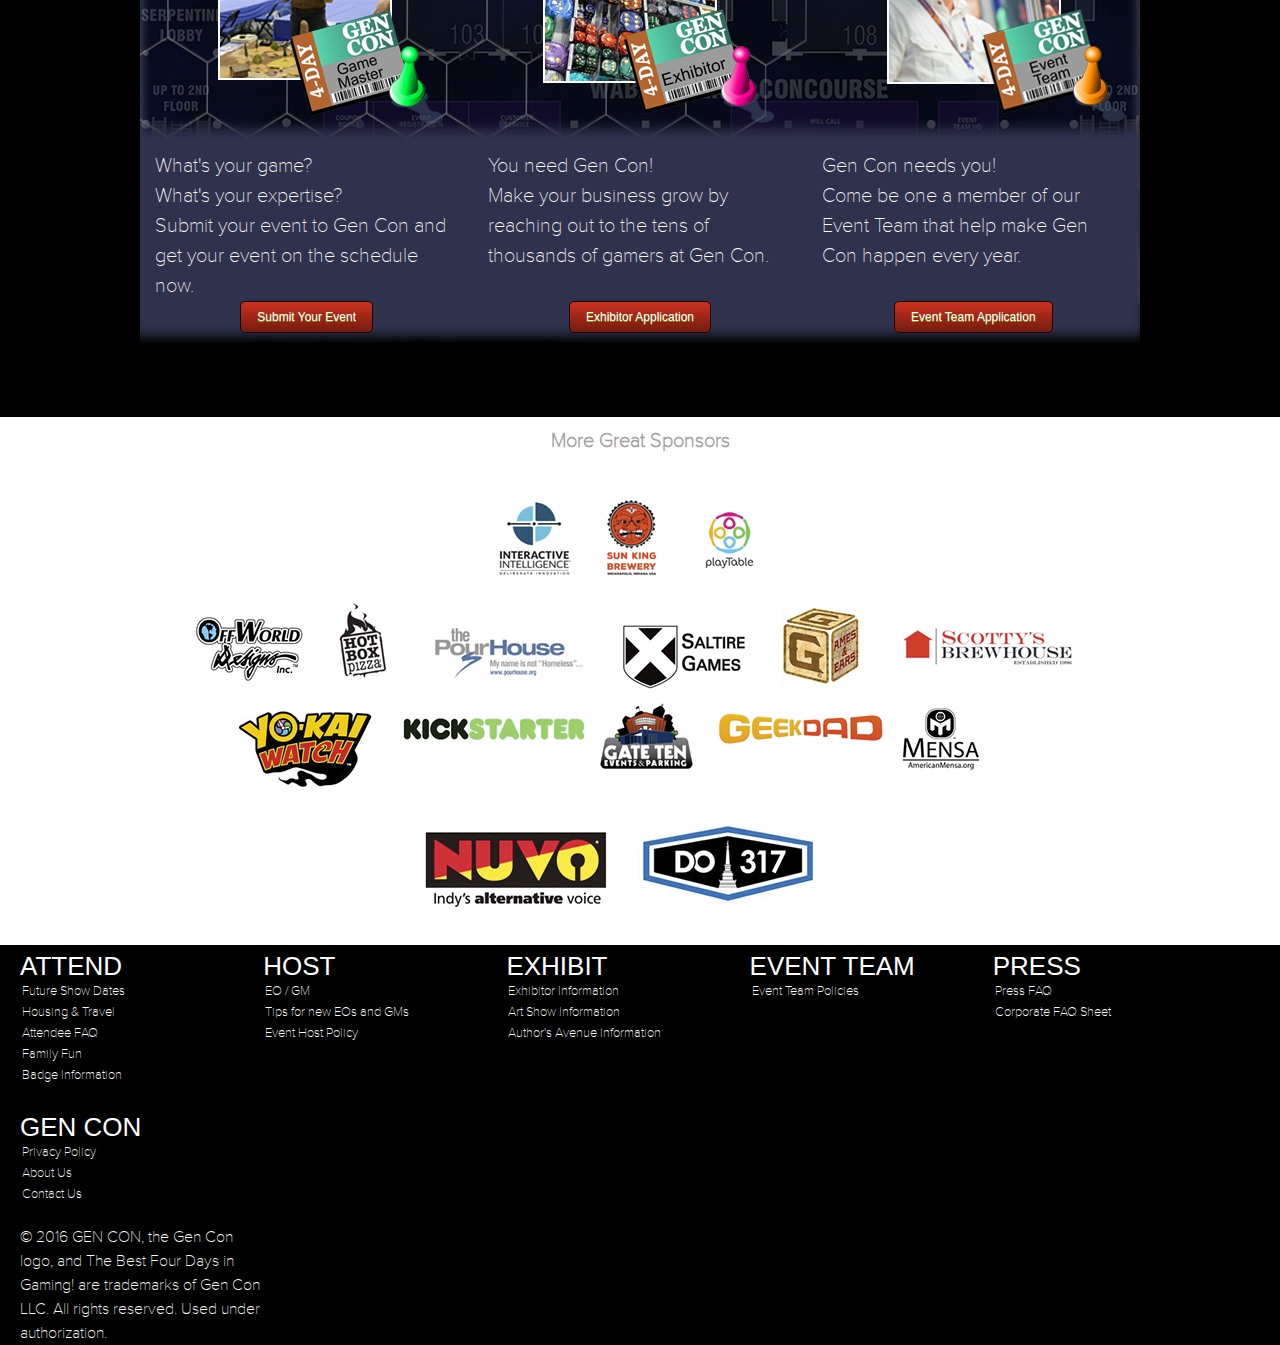
==== commit 85669f48: "responsive styling for footer" ====
--- a/index.html
+++ b/index.html
@@ -78,7 +78,6 @@
                 <div class="close-button">
                   <i class="fa fa-times-circle"></i>
                 </div>
-                <!-- <h1>Card Games</h1> -->
                 <div class="card-popup-img">
                   <img src="images/card-bg-ccg.png" />
                 </div>
@@ -106,7 +105,6 @@
                 <div class="close-button">
                   <i class="fa fa-times-circle"></i>
                 </div>
-                <!-- <h1>Miniature Games</h1> -->
                 <div class="card-popup-img">
                   <img src="images/card-bg-minis.png" />
                 </div>
@@ -135,7 +133,6 @@
                 <div class="close-button">
                   <i class="fa fa-times-circle"></i>
                 </div>
-                <!-- <h1>Role Playing Games</h1> -->
                 <div class="card-popup-img">
                   <img src="images/card-bg-rpg.png" />
                 </div>
@@ -162,7 +159,6 @@
                 <div class="close-button">
                   <i class="fa fa-times-circle"></i>
                 </div>
-                <!-- <h1>Live Action Role Playing Games</h1> -->
                 <div class="card-popup-img">
                   <img src="images/card-bg-larp.png" />
                 </div>
@@ -189,7 +185,6 @@
                 <div class="close-button">
                   <i class="fa fa-times-circle"></i>
                 </div>
-                <!-- <h1>Electronic Games</h1> -->
                 <div class="card-popup-img">
                   <img src="images/card-bg-egames.png" />
                 </div>
@@ -370,7 +365,6 @@
                 <div class="close-button">
                   <i class="fa fa-times-circle"></i>
                 </div>
-                <!-- <h1>Electronic Games</h1> -->
                 <div class="card-popup-img">
                   <img src="images/card-bg-entertainment.png" />
                 </div>
@@ -794,17 +788,18 @@
             </ul>
           </div>
         </div>
-        <div class="site-map clearfix">
-          <div class="site-area" style="width:76%">
-            <br><br><br><br>
+        <div class="site-map gencon-links clearfix">
+          <div class="site-area">
+          <h2>Gen Con</h2>
+          <ul>
+            <li><a href="https://www.gencon.com/privacy">Privacy Policy</a></li>
+            <li><a href="https://www.gencon.com/aboutus">About Us</a></li>
+            <li><a href="https://www.gencon.com/contactus">Contact Us</a></li>
+        </div>
+      </div>
+        <div class="site-map copyright clearfix">
+          <div class="site-area">
             &copy; 2016 GEN CON, the Gen Con logo, and The Best Four Days in Gaming! are trademarks of Gen Con LLC. All rights reserved. Used under authorization.
-          </div>
-          <div class="site-area">
-            <h2>Gen Con</h2>
-            <ul>
-              <li><a href="https://www.gencon.com/privacy">Privacy Policy</a></li>
-              <li><a href="https://www.gencon.com/aboutus">About Us</a></li>
-              <li><a href="https://www.gencon.com/contactus">Contact Us</a></li>
           </div>
         </div>
       </footer>
--- a/css/style.css
+++ b/css/style.css
@@ -1986,10 +1986,9 @@
         text-decoration: underline; }
     .landing-page section.cards {
       background-color: #471008;
-      background-image: url("../images/red-cloud-bg-dk.jpg");
+      background-image: url("../images/red-cloud-bg-tiled.jpg");
       background-size: 100%;
-      background-position-y: -600px;
-      background-repeat: no-repeat; }
+      background-position-y: -600px; }
       .landing-page section.cards h1,
       .landing-page section.cards h2 {
         color: #fff; }
@@ -2154,6 +2153,12 @@
       .landing-page footer#landing-page-footer .site-map .site-area {
         width: 19%;
         float: left; }
+        .landing-page footer#landing-page-footer .site-map .site-area.gencon-links {
+          width: 23%; }
+        .landing-page footer#landing-page-footer .site-map .site-area.copyright {
+          width: 76%;
+          position: relative;
+          top: -108px; }
         .landing-page footer#landing-page-footer .site-map .site-area:first-child {
           margin-left: 20px; }
         .landing-page footer#landing-page-footer .site-map .site-area h2 {
@@ -2276,11 +2281,34 @@
 /********************************************************
 Styling for medium
 ********************************************************/
+@media only screen and (max-width: 1024px) {
+  .landing-page section h1 {
+    font-size: 2em; }
+
+  .landing-page section h2 {
+    top: 0; } }
 /********************************************************
 Styling for small
 ********************************************************/
-@media only screen and (min-width: 736px) {
+@media only screen and (max-width: 736px) {
   .card-grid {
-    padding: 0 13px; } }
+    padding: 0 13px; }
+
+  .landing-page section h1 {
+    font-size: 1.5em; }
+
+  .landing-page footer#landing-page-footer .site-map .site-area {
+    width: 100%;
+    margin: 0 auto;
+    text-align: center; }
+
+  .landing-page footer#landing-page-footer .site-map .site-area:first-child {
+    margin-left: 0; }
+
+  .landing-page footer#landing-page-footer .site-map.gencon-links {
+    width: 100%; }
+
+  .landing-page footer#landing-page-footer .site-map.copyright {
+    display: none; } }
 
 /*# sourceMappingURL=style.css.map */
